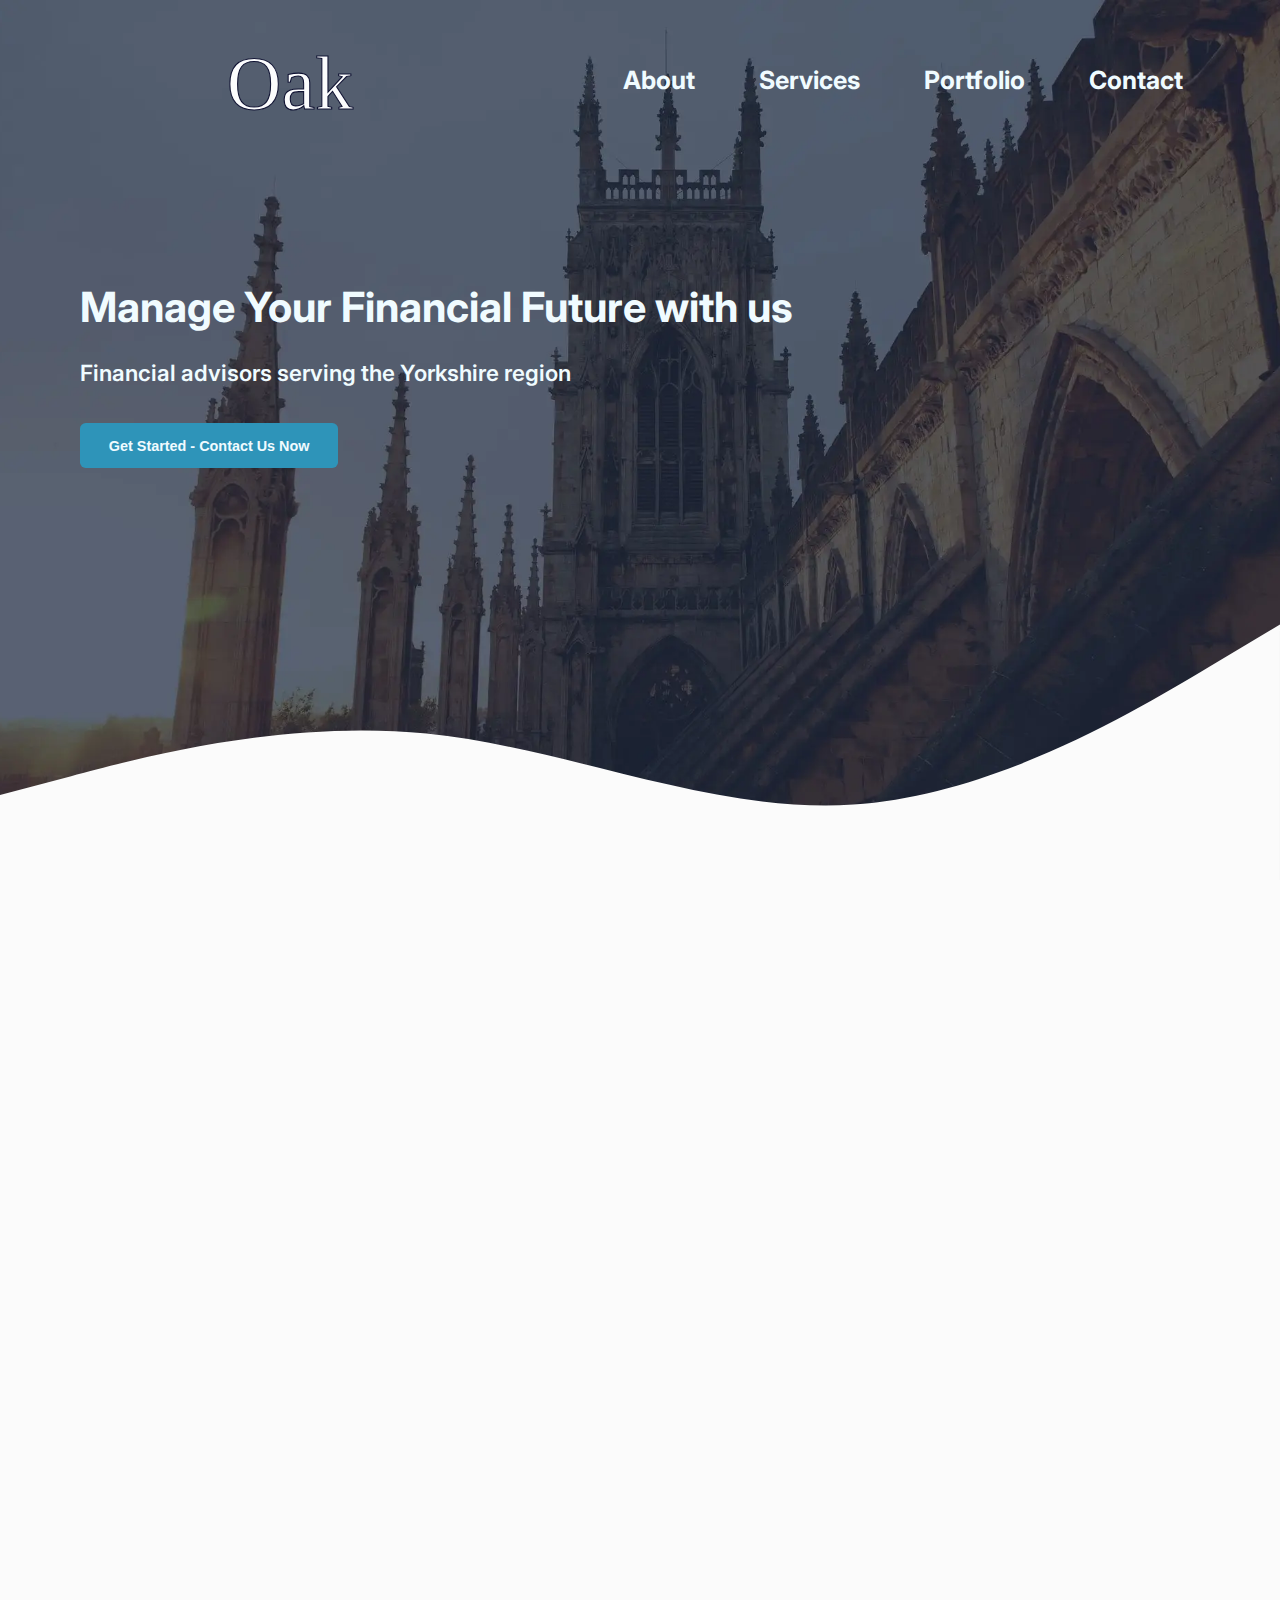
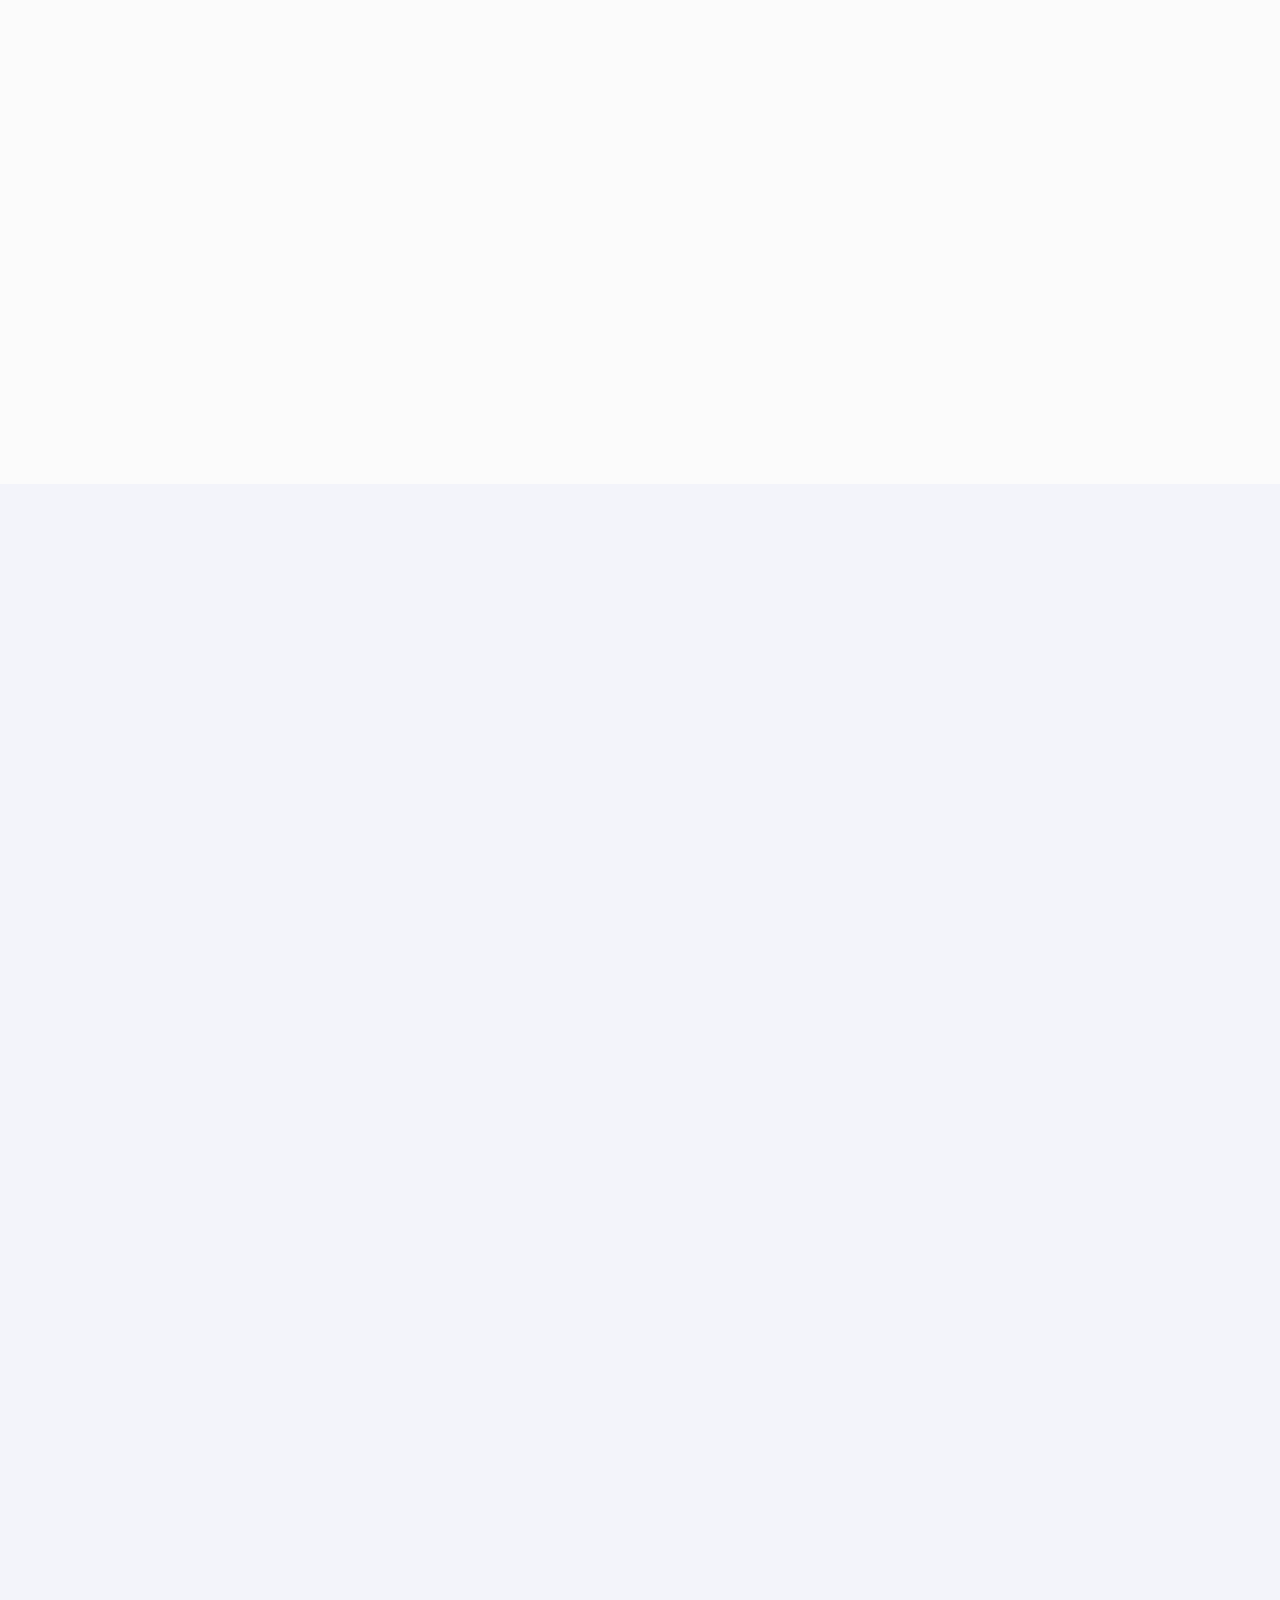
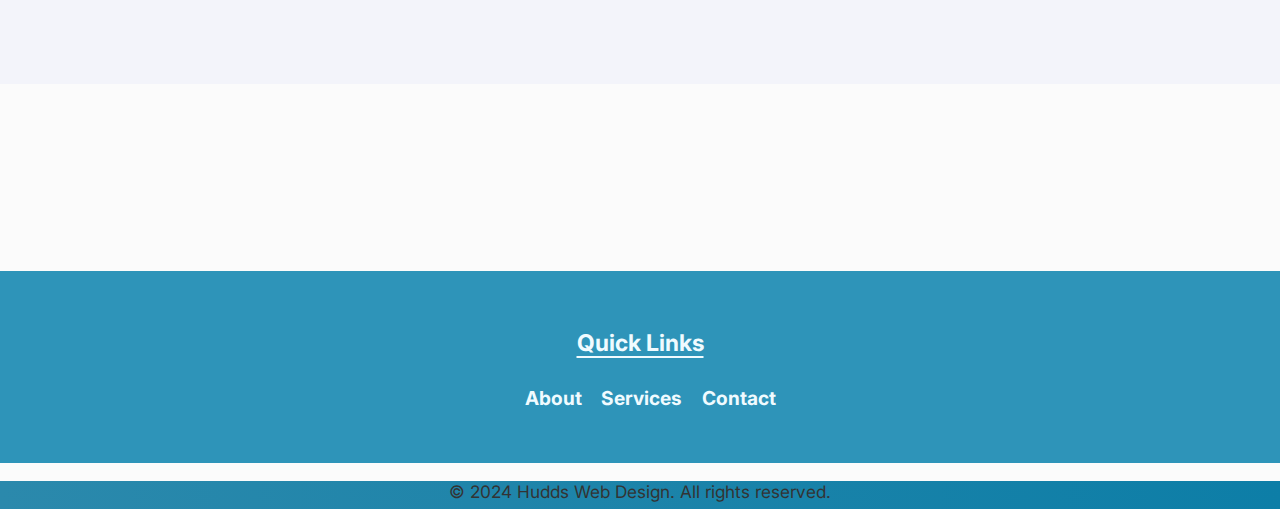
==== index.html @ 35c270c7 "```" ====
<!DOCTYPE html>
<html lang="en">

<head>
    <meta charset="UTF-8">
    <meta name="viewport" content="width=device-width, initial-scale=1.0">
    <meta name="description" content="Template website for a financial advisor">
    <meta name="keywords" content="">
    <title>Oak Financial Advisors</title>
    <link rel="preconnect" href="https://fonts.googleapis.com">
    <link rel="preconnect" href="https://fonts.gstatic.com" crossorigin>
    <link href="https://fonts.googleapis.com/css2?family=Inter:wght@100..900&display=swap" rel="stylesheet">
    <link rel="stylesheet" href="./style.css">
    <link href="https://cdn.jsdelivr.net/npm/bootstrap@5.2.2/dist/css/bootstrap.min.css" rel="stylesheet" integrity="sha384-Zenh87qX5JnK2Jl0vWa8Ck2rdkQ2Bzep5IDxbcnCeuOxjzrPF/et3URy9Bv1WTRi" crossorigin="anonymous">
    <link rel="icon" type="image/x-icon" href="/images/favicon.ico"> 
    <script src="nav.js" defer></script>
    <script src="app.js" defer></script>
</head>

<body>
    <section class="header-cont">
        <header class="primary-header">
            <div class="logo">
                <a href="index.html"><span role="img" aria-label="Oak logo text"></span></a>
            </div>

            <button class="mobile-nav-toggle" aria-controls="primary-navigation" aria-expanded="false">
                <span class="visually-hidden">Menu</span>
            </button>

            <nav>
                <ul id="primary-navigation" data-visible="false" class="primary-navigation flex">
                    <li class="active"><a href="about.html">About</a>
                    <li><a href="services.html">Services</a>
                    <li><a href="index.html#portfolio">Portfolio</a>
                    <li><a href="contact.html">Contact</a>
                </ul>
            </nav>
        </header>
        <div class="hero">
            <div class="hero-cont">
                <h1>Manage Your Financial Future with us</h1>
                <p>Financial advisors serving the Yorkshire region</p>
                <a href="contact.html"><button class="contact-button">Get Started - Contact Us Now</button></a>
            </div>
        </div>
        <svg class="header-bottom" xmlns="http://www.w3.org/2000/svg" viewBox="0 0 1440 320">
        <path fill="#fbfbfb" fill-opacity="1" d="M0,224L80,202.7C160,
        181,320,139,480,154.7C640,171,800,245,960,234.7C1120,224,1280,
        128,1360,80L1440,32L1440,320L1360,320C1280,320,1120,320,960,320C800,
        320,640,320,480,320C320,320,160,320,80,320L0,320Z"></path></svg>
    </section>

    <main>
        <section class="about">
            <div class="hidden">
                <div class="main-point">
                    <p class="upper-text">Schedule a Meeting Now</p>
                    <h2>Build a Financial Future That Serves You</h2>
                    <p>Lorem ipsum dolor sit amet, consectetur adipiscing elit, sed do eiusmod tempor incididunt ut labore et dolore magna aliqua. 
                        Ut enim ad minim veniam, quis nostrud exercitation ullamco laboris nisi ut aliquip ex ea commodo consequat.</p>
                </div>
                <a href="services.html"><button class="services-button">See What We Offer</button></a>
            </div>
        </section>
        <section class="points">
            <div class="hidden">
                <div class="stone-image">
                    <span role="img" aria-label="Stones stacked on top of each other"></span>
                </div>
            </div>
            <div class="point-cont">
                <div class="point hidden">
                    <div class="point-img" id="bank-image">
                        <span role="img" aria-label="Bank Icon"></span>
                    </div>
                    <h3>Experts in Law</h3>
                    <p>Duis aute irure dolor in reprehenderit in voluptate velit esse cillum dolore eu fugiat nulla pariatur.</p>
                </div>
                <div class="point hidden">
                    <div class="point-img" id="coin-image">
                        <span role="img" aria-label="Coin Icon"></span>
                    </div>
                    <h3>No Upfront Payment</h3>
                    <p>Excepteur sint occaecat cupidatat non proident, sunt in culpa qui officia deserunt mollit anim id est laborum.</p>
                </div>
                <div class="point hidden">
                    <div class="point-img" id="shake-image">
                        <span role="img" aria-label="Hand Shake Icon"></span>
                    </div>
                    <h3>The Best Advisors</h3>
                    <p>Ut enim ad minim veniam, quis nostrud exercitation ullamco laboris nisi ut aliquip ex ea commodo consequat.</p>
                </div>
            </div>
        </section>

        <section class="reviews">
            <div class="main-point hidden">
                <p class="upper-text">What Our Clients Say</p>
                <h2>Personal Testimonials</h2>
            </div>
            <div class="review-cont hidden">
                <div class="review hidden">
                    <div class="speech-mark">
                        <h3>“</h3>
                    </div>
                    <p>Lorem ipsum dolor sit amet, consectetur adipiscing elit, sed do eiusmod tempor incididunt ut labore et dolore magna aliqua. 
                        Ut enim ad minim veniam, quis nostrud exercitation ullamco laboris nisi ut aliquip ex ea commodo consequat.</p>
                    <h3>John Smith</h3>  
                    <div class="review-box">
                        <p class="upper-text">Making a Career Change</p>
                    </div>
                </div>
                <div class="review hidden">
                    <div class="speech-mark">
                        <h3>“</h3>
                    </div>
                    <p>Lorem ipsum dolor sit amet, consectetur adipiscing elit, sed do eiusmod tempor incididunt ut labore et dolore magna aliqua. 
                        Ut enim ad minim veniam, quis nostrud exercitation ullamco laboris nisi ut aliquip ex ea commodo consequat.</p>
                    <h3>Amanda Knox</h3>  
                    <div class="review-box">
                        <p class="upper-text">Planning for Retirement</p>
                    </div>
                </div>
                <div class="review hidden">
                    <div class="speech-mark">
                        <h3>“</h3>
                    </div>
                    <p>Lorem ipsum dolor sit amet, consectetur adipiscing elit, sed do eiusmod tempor incididunt ut labore et dolore magna aliqua. 
                        Ut enim ad minim veniam, quis nostrud exercitation ullamco laboris nisi ut aliquip ex ea commodo consequat.</p>
                    <h3>Oliver West</h3>  
                    <div class="review-box">
                        <p class="upper-text">Buying a Holiday Home</p>
                    </div>
                </div>
            </div>
        </section>

        <div class="reviews">
            <div class="point-cont">
                <div class="point hidden">
                    
                </div>
                <div class="point hidden">
                    <div class="point-img" id="coin-image">
                        <span role="img" aria-label="Coin Icon"></span>
                    </div>
                    <h3>No Upfront Payment</h3>
                    <p>Excepteur sint occaecat cupidatat non proident, sunt in culpa qui officia deserunt mollit anim id est laborum.</p>
                </div>
                <div class="point hidden">
                    <div class="point-img" id="shake-image">
                        <span role="img" aria-label="Hand Shake Icon"></span>
                    </div>
                    <h3>The Best Advisors</h3>
                    <p>Ut enim ad minim veniam, quis nostrud exercitation ullamco laboris nisi ut aliquip ex ea commodo consequat.</p>
                </div>
            </div>
        </div>


        <div class="contact-info">
            <section class="hidden">
                <div class="main-point">
                    <h2>CONTACT</h2>
                </div>
            </section>
            <div class="contact-info-cont hidden">
                <ul>
                    <li id="phone-icon">07704 502 982</li>
                    <li>Call us</li>
                    <li id="envelope-icon">info@huddswebdesign.co.uk</li>
                    <li>Email us</li>
                </ul>
                <a href="contact.html"><button class="contact-button-other">Contact Us</button></a>
            </div>
        </div>

    </main>

    <footer>
        <div class="first-footer">
            <div class="quick-links">
                <h2>Quick Links</h2>
                <ul class="link-cont">
                    <li><a href="about.html">About</a></li>
                    <li><a href="services.html">Services</a></li>
                    <li><a href="contact.html">Contact</a></li>
                </ul>
            </div>
        </div>
        <div class="second-footer"> 
            <p>© 2024 Hudds Web Design. All rights reserved.</p>
        </div>
        
    </footer>

</body>

</html>
---- style.css ----
/* Theme Name: Oak */

body {
    font-family: 'Inter', sans-serif;
    background-color: #fbfbfb;
    color: #333;
    overflow-x: hidden;
    min-height: 100vh;
    padding: 0;
    margin: 0;
    max-width: 100vw;
}

html {
    min-height: 100dvh;
}

li a {
    text-decoration: none;
    color: #000001;
}

.primary-navigation a,
.first-footer ul li a {
    text-decoration: none;
    color: #f0fbff;
    font-weight: bold;
}

p {
    font-size: 1.2em;
    opacity: 0.9;
    color: #333;
}

.flex {
    display: flex;
    gap: var(--gap, 1rem);
}

.primary-navigation li a:hover,
.first-footer ul li a:hover {
    color: #5fc9f3;
}

.grid {
    display: grid;
    gap: var(--gap, 1rem);
}

/* Header */

.primary-header {
    height: 160px;
    width: 100%;
    padding: 0;
    margin: 0 auto;
    font-size: 1.2em;
    display: flex;
    align-items: center;
    justify-content: space-around;
    --gap: 3rem;
}

.header-cont h1 {
    font-size: 3em;
    font-weight: 700;
    color: #f0fbff;
    margin-top: 1em;
    text-align: center;
}

.header-cont {
    background-image: url(./images/york-minster-cover.webp);
    background-size: cover;
    background-repeat: no-repeat;
    background-position: center;
    position: relative;
    height: 45em;
}

.header-bottom {
    position: absolute;
    bottom: 0;
    left: 0;
    width: 100%;
    
}

.logo {
    background-image: url(./images/oak-logo.svg);
    background-size: contain;
    background-repeat: no-repeat;
    background-position: center;
    height: 8em;
    width: 8em;
    min-width: 8em;
    margin-left: 10%;
}

.primary-navigation {
    padding: 0;
    margin: 0;
    font-size: 1.2em;
    list-style: none;
}

.mobile-nav-toggle {
    display: none;
}

/* Body */

/* Hero */

.upper-text {
    font-size: 1em;
    font-weight: 600;
    text-align: left;
    color: #6e44c4;
    opacity: 1;
} 

.hidden {
    opacity: 0;
    transform: translateX(-100%);
}

.show {
    opacity: 1;
    transform: translateX(0);
}

.hero {
    padding: 5em 1em;
    display: flex;
    align-items: left;
    flex-direction: column;
    text-align: left;
}

.hero h1 {
    font-size: 2em;
    font-weight: 700;
    color: #f0fbff;
    margin-top: 1em;
    text-align: left;
}

.hero p {
    font-size: 1.2em;
    color: #f0fbff;
    opacity: 1;
    font-weight: 600;
    margin-top: 1em;
}

.contact-button,
.services-button {
    background-color: #2E94B9;
    color: #f0fbff;
    padding: 1em 2em;
    border: none;
    border-radius: 0.4em;
    font-size: 0.9em;
    font-weight: 700;
    margin-top: 1em;
    cursor: pointer;
}

/* About */

.about,
.points,
.reviews {
    padding: 4em 1.4em;
    display: flex;
    flex-direction: column;
    background-color: #fbfbfb;
}

.about h2 {
    font-size: 1.8em;
    font-weight: 700;
}

.about p,
.points p {
    font-size: 1.1em;
    margin-top: 1em;
}

.services-button {
    background-color: #20252c;
    color: #fbfbfb;
}

/* Points */

.stone-image {
    background: url(./images/stones.webp) no-repeat center;
    background-size: cover;
    height: 20em;
    width: 100%;
    padding: 2em;
    display: block;
    margin-left: auto;
    margin-right: auto;
    border-radius: 0.2em;
}

.points h3 {
    font-size: 1.6em;
    font-weight: bold;
    margin-top: 0.4em;
    opacity: 1;
    color: #333;
}

.point {
    display: block;
    margin: 0;
    padding: 1em;
    width: 100%;
    height: 100%;
}

.point:nth-child(1),
.review:nth-child(1) {
    transition-delay: 200ms;
}

.point:nth-child(2),
.review:nth-child(2) {
    transition-delay: 400ms;
}

.point:nth-child(3),
.review:nth-child(3) {
    transition-delay: 600ms;
}

.point-img {
    height: 4em;
    width: 4em;
    padding: 2em;
    display: block;
    margin-top: 1em;
}

#bank-image {
    background: url(./images/bank-line.svg) no-repeat center;
    background-size: contain;
}

#coin-image {
    background: url(./images/coins-line.svg) no-repeat center;
    background-size: contain;
}

#shake-image {
    background: url(./images/shake-hands-line.svg) no-repeat center;
    background-size: contain;
}

/* Reviews */

.reviews {
    background-color: #f3f4fa;
}

.review-cont {
    display: flex;
    flex-direction: column;
    gap: 4em;
    width: 100%;
    padding: 3em 0;
}

.review {
    width: 100%;
    height: 22em;
    background-color: #fbfbfb;
    border-radius: 0.4em;
    display: flex;
    flex-direction: column;
    justify-content: center;
    padding: 2em;
}

.review-box {
    border-top: #6e44c4 0.16em solid;
    padding-top: 0.5em;
    margin-top: 0.5em;
}

.review p {
    font-size: 1em;
    opacity: 1;
}

.speech-mark {
    width: 3em;
    height: 3em;
    background-color: #6e44c4;
    position: absolute;
    top: -1.5em;  
    left: 50%;
    transform: translateX(-50%);
    border-radius: 50%;
    display: flex;
    align-items: center;
    justify-content: center;
}

.speech-mark h3 {
    font-size: 4em;
    color: #fbfbfb;
    margin-top: 0.5em;
}

/* Footer */

.first-footer {
    background-color: #2E94B9;
    height: 10em;
    width: 100%;
    padding: 0;
    margin: 0 auto;
    font-size: 1.2em;
    display: flex;
    align-items: center;
    justify-content: space-around;
    --gap: 3rem;
}

.first-footer h2 {
    font-size: 1.2em;
    font-weight: 700;
    color: #f0fbff;
    margin-top: 1em;
    text-align: center;
    text-decoration: solid underline #f0fbff;
    text-underline-offset: 0.2em;
}

.first-footer ul {
    list-style: none;
    display: flex;
    flex-direction: column;
    align-items: center;
}

.first-footer ul li {
    margin-right: 1em;
}

.first-footer ul li a {
    font-weight: 700;
    text-shadow: #000001;
}

.second-footer {
    background: 
        linear-gradient(
            270deg,
            #0d7ea7,
            #2b89ac
        ) ;
    height: 4em;
    width: 100%;
    padding: 0;
    margin: 0 auto;
    font-size: 0.9em;
    text-align: center;
    color: #f0fbff;
}

.second-footer p {
    opacity: 1;
}

/* Contact Form */

.contact-form {
    padding: 2em 2em;
    display: flex;
    align-items: center;
    justify-content: center;
}

.contact-form form {
    width: 100%;
    border-top: #2E94B9 2px dashed;
    text-align: center;
}

.input-box .input-field {
    width: 100%;
}

form .input-box {
    margin: 1em 0;
    display: grid;
    grid-template-columns: 1fr;
    gap: 1em;
}

.field .item {
    width: 100%;
    border: #2E94B9 0.1em solid;
    padding: 0.5em;
    font-size: 1.2em;
    border-radius: 0.1em;
    margin: 0;
}

form .textarea-field .item {
    resize: none;
}

@media (prefers-reduced-motion: no-preference) {
    .hidden {
        transition: all 1s;
    }
}

@media (max-width: 768px) {
    .primary-navigation {
        position: absolute;
        inset: 22% 0 0 0;
        background: #20252c;
        display: flex;
        justify-content: space-evenly;
        flex-direction: column;
        padding: min(30vh, 8rem) 0;
        height: 78%;
        z-index: 999;
        transform: translateX(100%);
        transition: 600ms ease-in-out;
    }

    .primary-navigation[data-visible="true"] {
        transform: translateX(0%);
    }

    .primary-navigation li {
        border-bottom: #333 2px solid;
        padding-bottom: 2em;
        padding-left: 1em;
    }

    .primary-navigation li a{
        color: #fbfbfb;
        opacity: 0.9;
        font-size: 0.9em;
        font-weight: 600;
    }

    .primary-navigation[data-visible="false"] li a{
        visibility: hidden;
    }

    .mobile-nav-toggle {
        display: block;
        position: absolute;
        z-index: 9999;
        width: 2.8rem;
        aspect-ratio: 1;
        border: 0;
        top: 3em;
        right: 3em;
        background: url(./images/menuwhite.svg) no-repeat center;
        background-size: contain;
    }

    .mobile-nav-toggle[aria-expanded="true"] {
        background: url(./images/xwhite.svg) no-repeat center;
        background-size: contain;
        position: absolute;
    }

    .logo {
        margin-right: 70%;
        margin-left: 20%;
        width: 8em;
        height: 8em;
        z-index: 1000;
    }
}

@media (max-width: 360px) {
    .logo {
        border: red 1px solid;
    }
}

@media (min-width: 420px) {
    .second-footer {
        height: 2em;
    }

    .hero {
        padding: 5em 3em;
    }

    .hero h1 {
        font-size: 2.4em;
    }
}

@media (min-width: 768px) {
    .primary-navigation {
        padding-block: 2rem ;
        padding-inline: clamp(2rem, 10vw, 10rem);
        --gap: 3rem;
    }

    .first-footer ul {
        flex-direction: row;
        margin-top: 1.5em;
    }

    .point-cont {
        display: grid;
        grid-template-columns: repeat(3, 1fr);
        gap: 1em;
    }

    .contact-form {
        padding: 2em 10em;
        display: flex;
        align-items: center;
        justify-content: center;
    }

    .contact-form form {
        width: 40em;
    }

    .input-box .input-field {
        width: 48.5%;
    }

    form .input-box {
        display: flex;
        justify-content: space-between;
    }

    .hero {
        padding: 5em;
    }

    .hero h1 {
        font-size: 2.6em;
    }

    .hero p {
        font-size: 1.4em;
    }
    
    .review-cont {
        display: grid;
        grid-template-columns: repeat(auto-fit, minmax(20em, 1fr));
        justify-content: center;
        gap: 2em;
        width: 100%;
        padding: 3em 0;
    }

}

@media (min-width: 992px) {
    .hero {
        max-width: 75em;
        margin-right: auto;
        margin-left: auto;
    }

    .logo {
        margin-left: 5%;
        width: 8em;
        height: 8em;
    }

    .header-cont {
        height: 55em;
    }
    
}

@media (min-width: 1200px) {
    .primary-header {
        justify-content: space-evenly;
        padding: 0 10%;
    }

    .primary-navigation {
        font-size: 1.3em;
        --gap: 4rem;
    }

    .logo {
        width: 9em;
        height: 9em;
        margin: auto 0;
    }
}
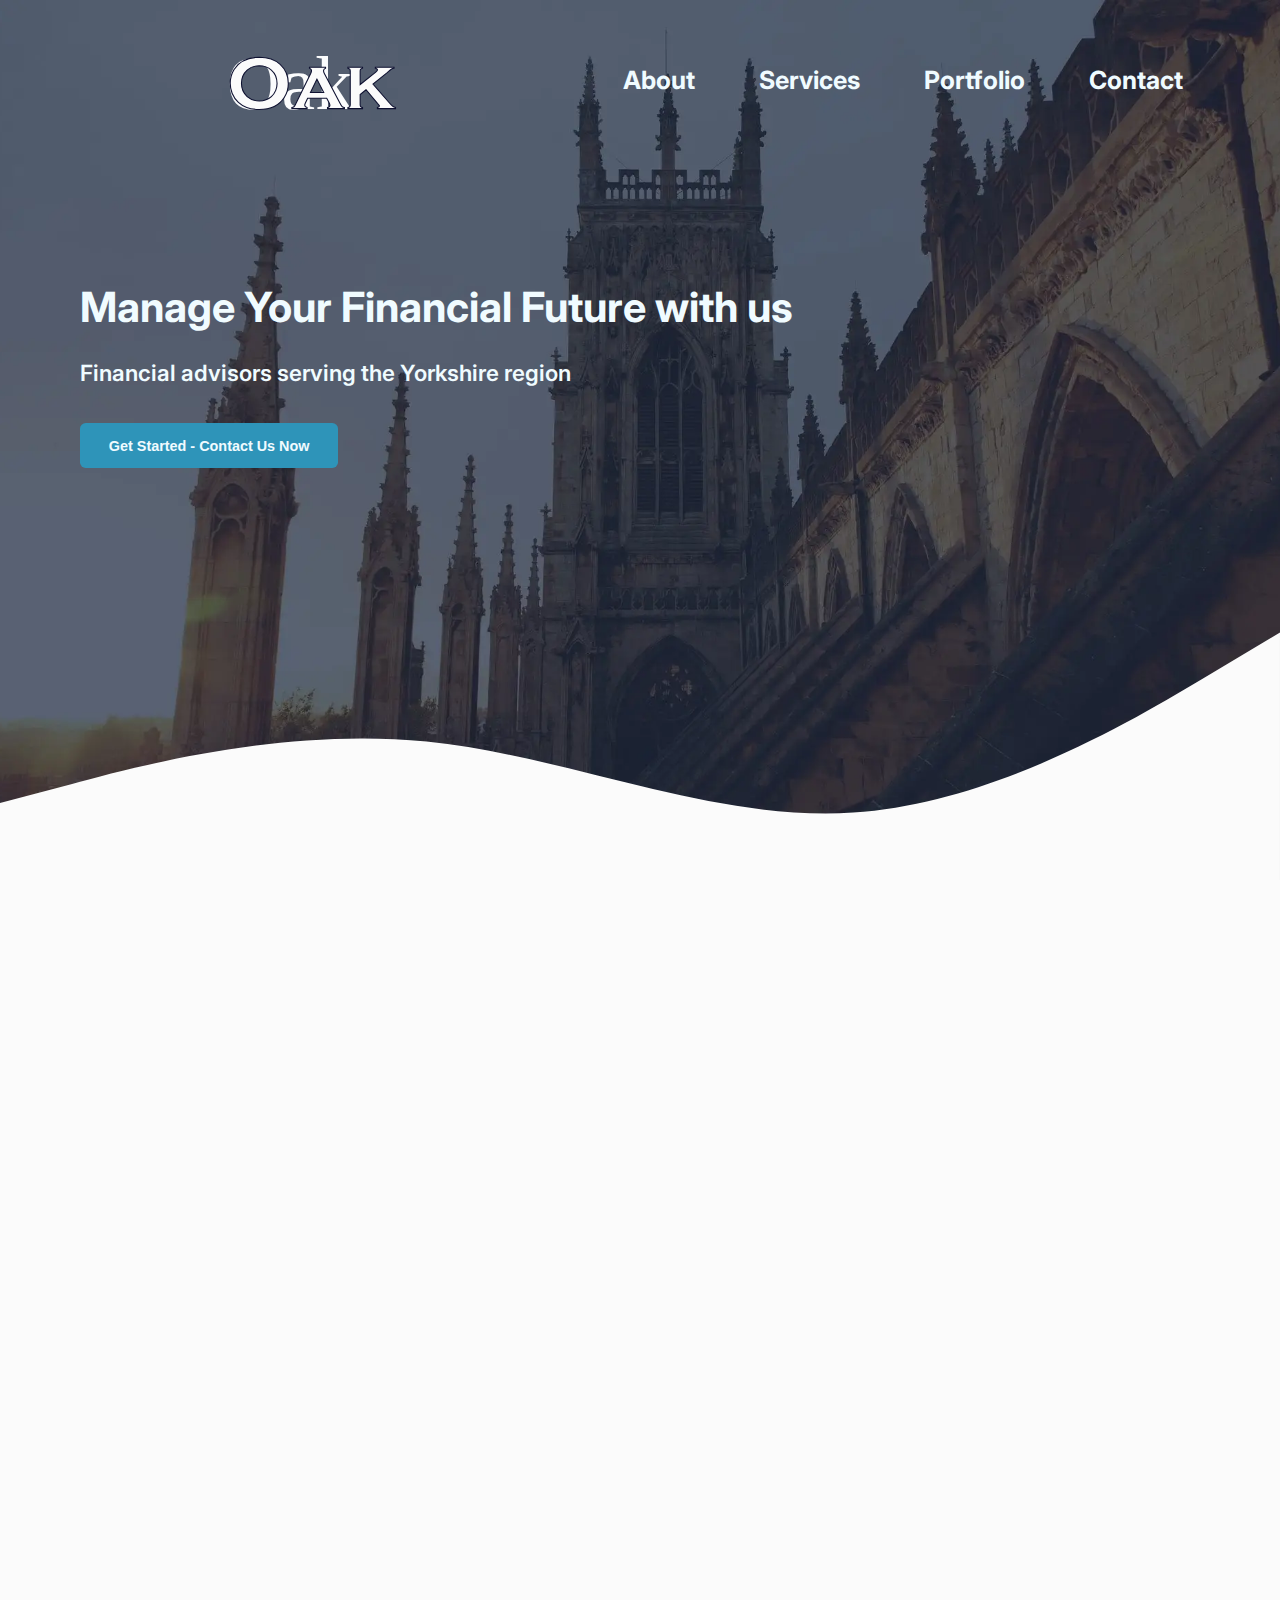
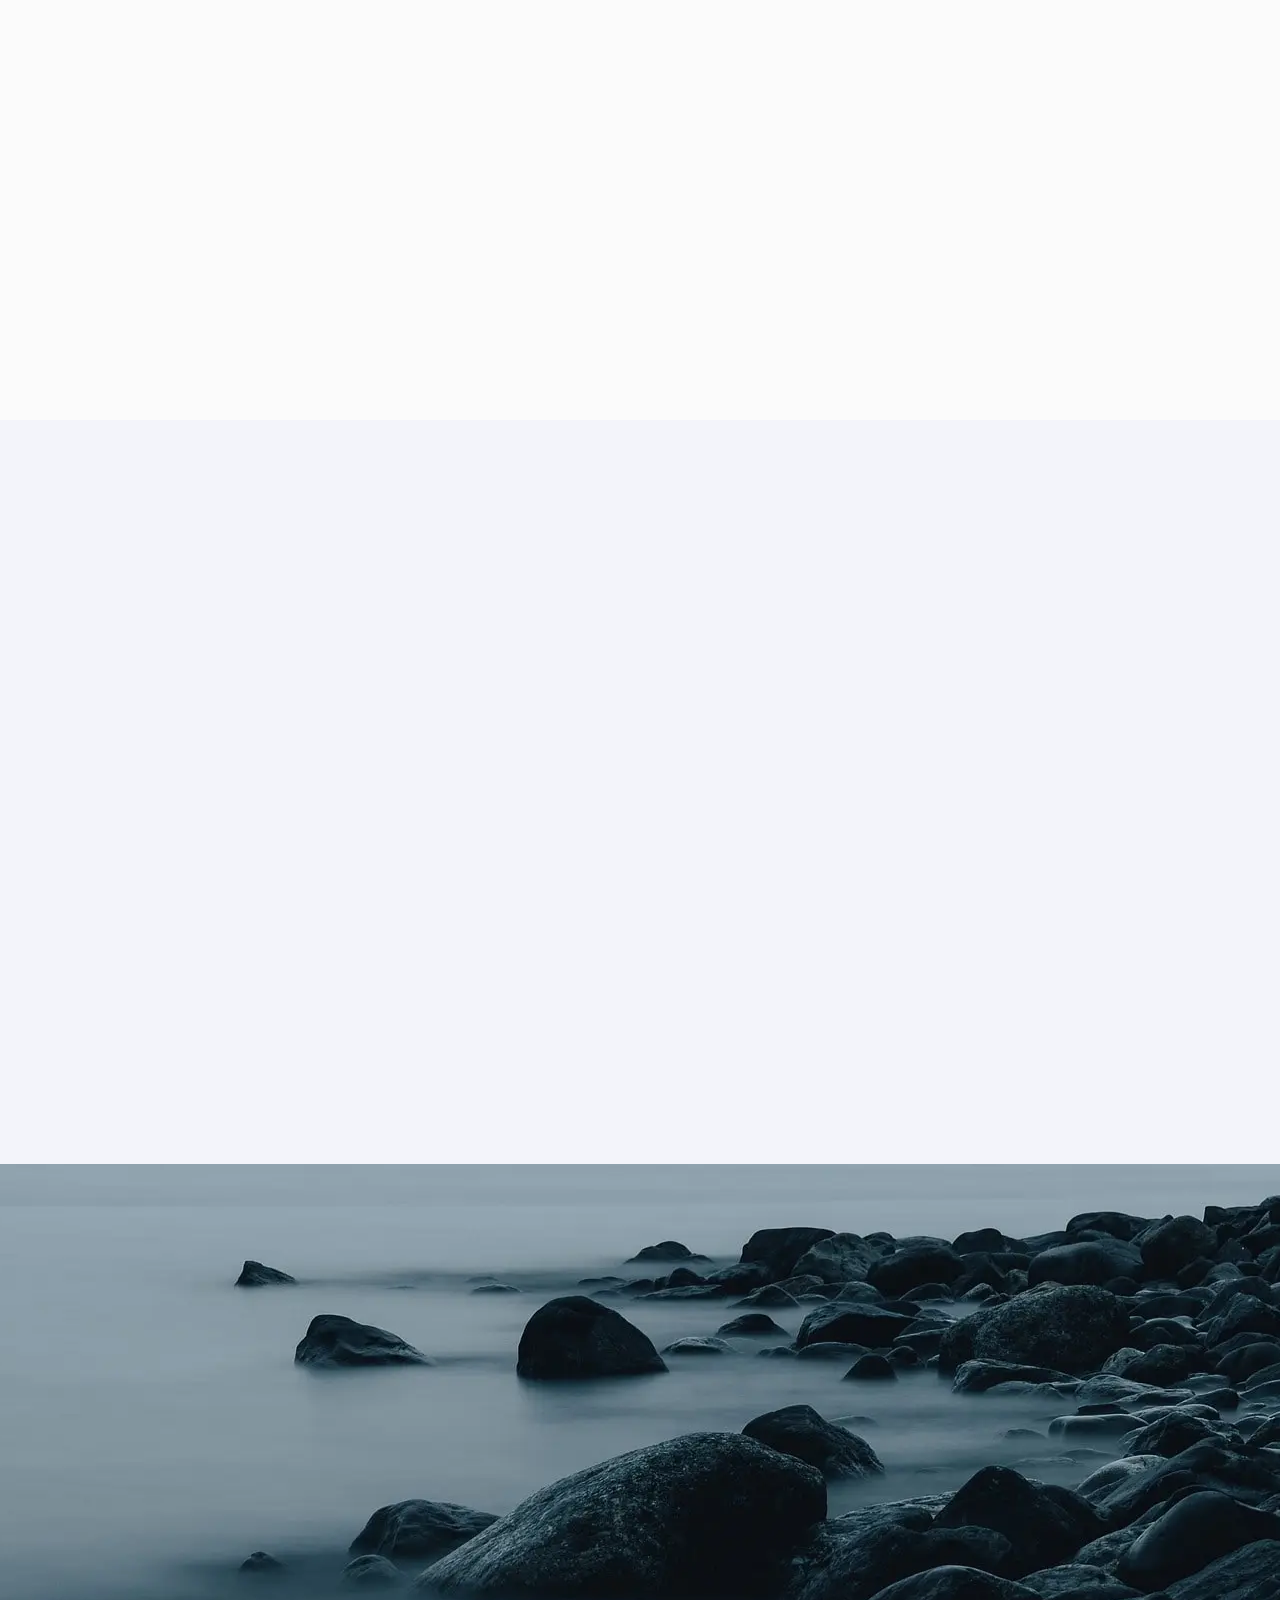
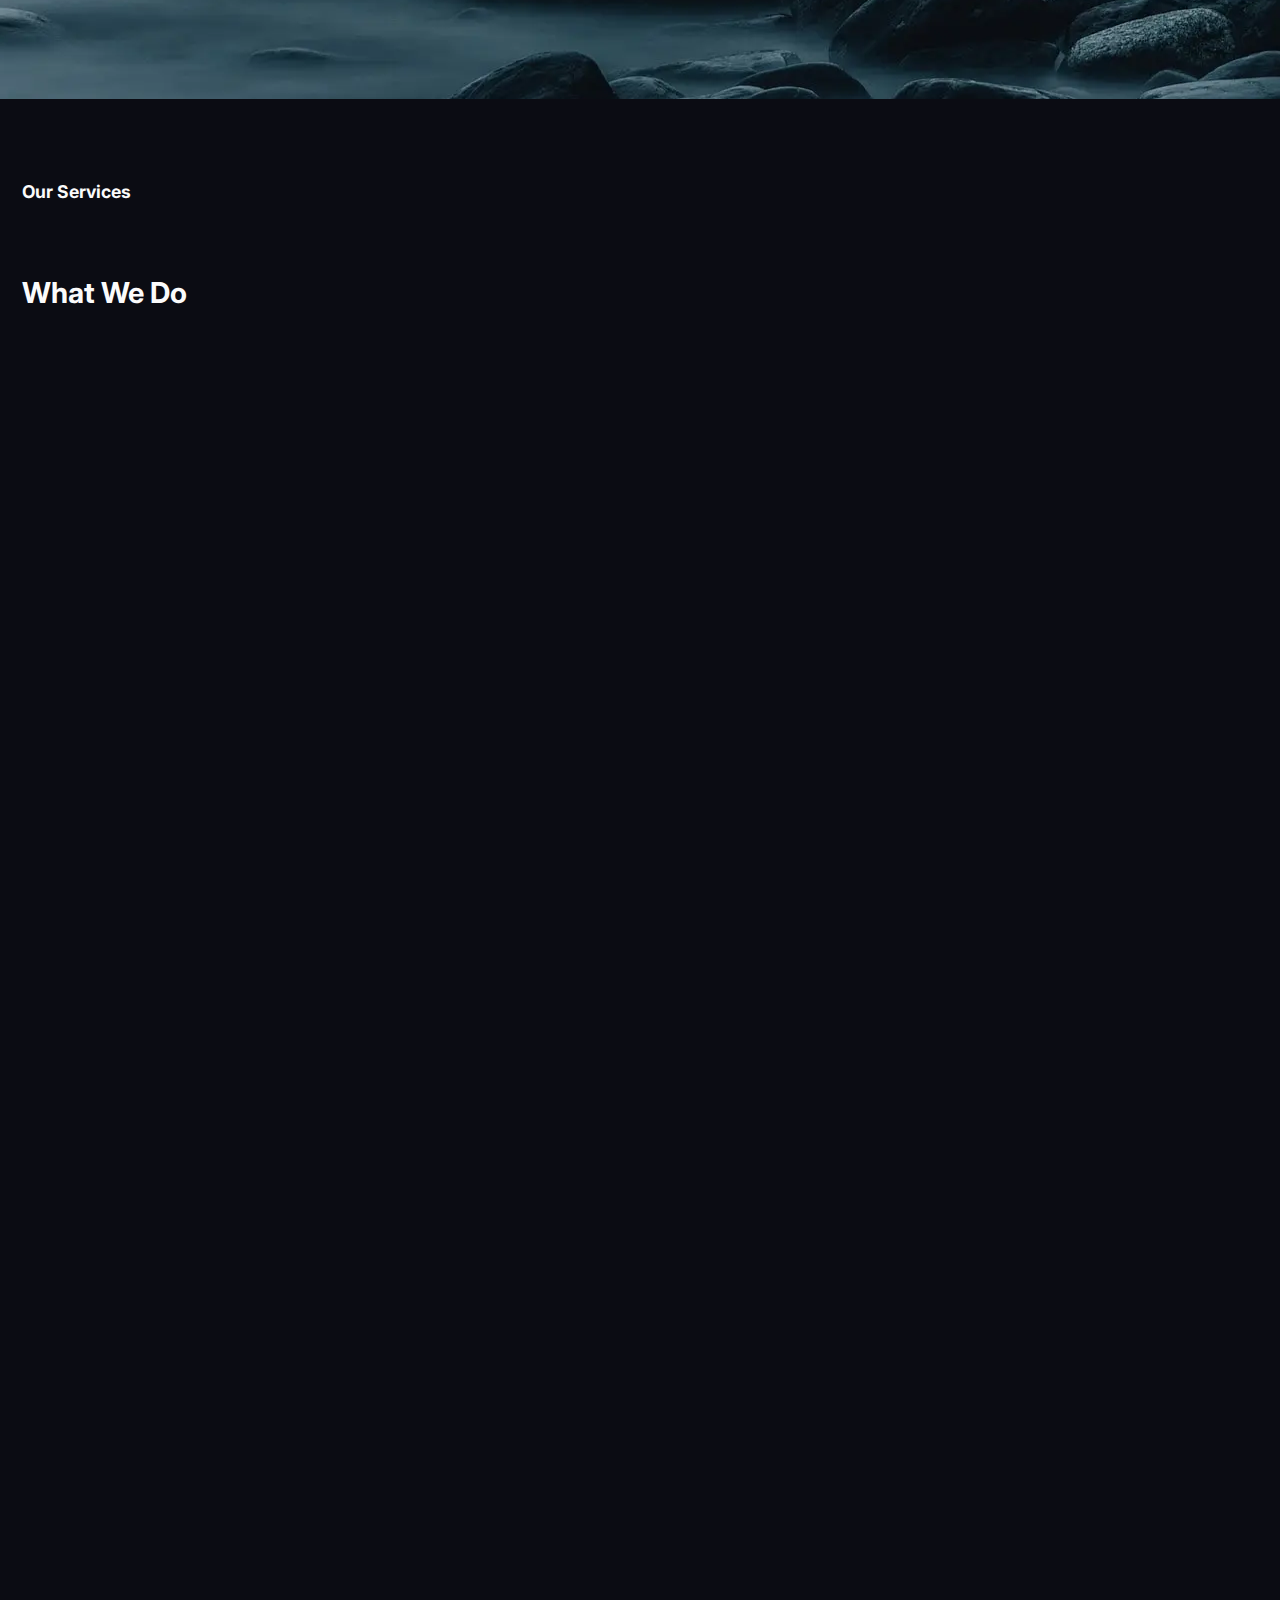
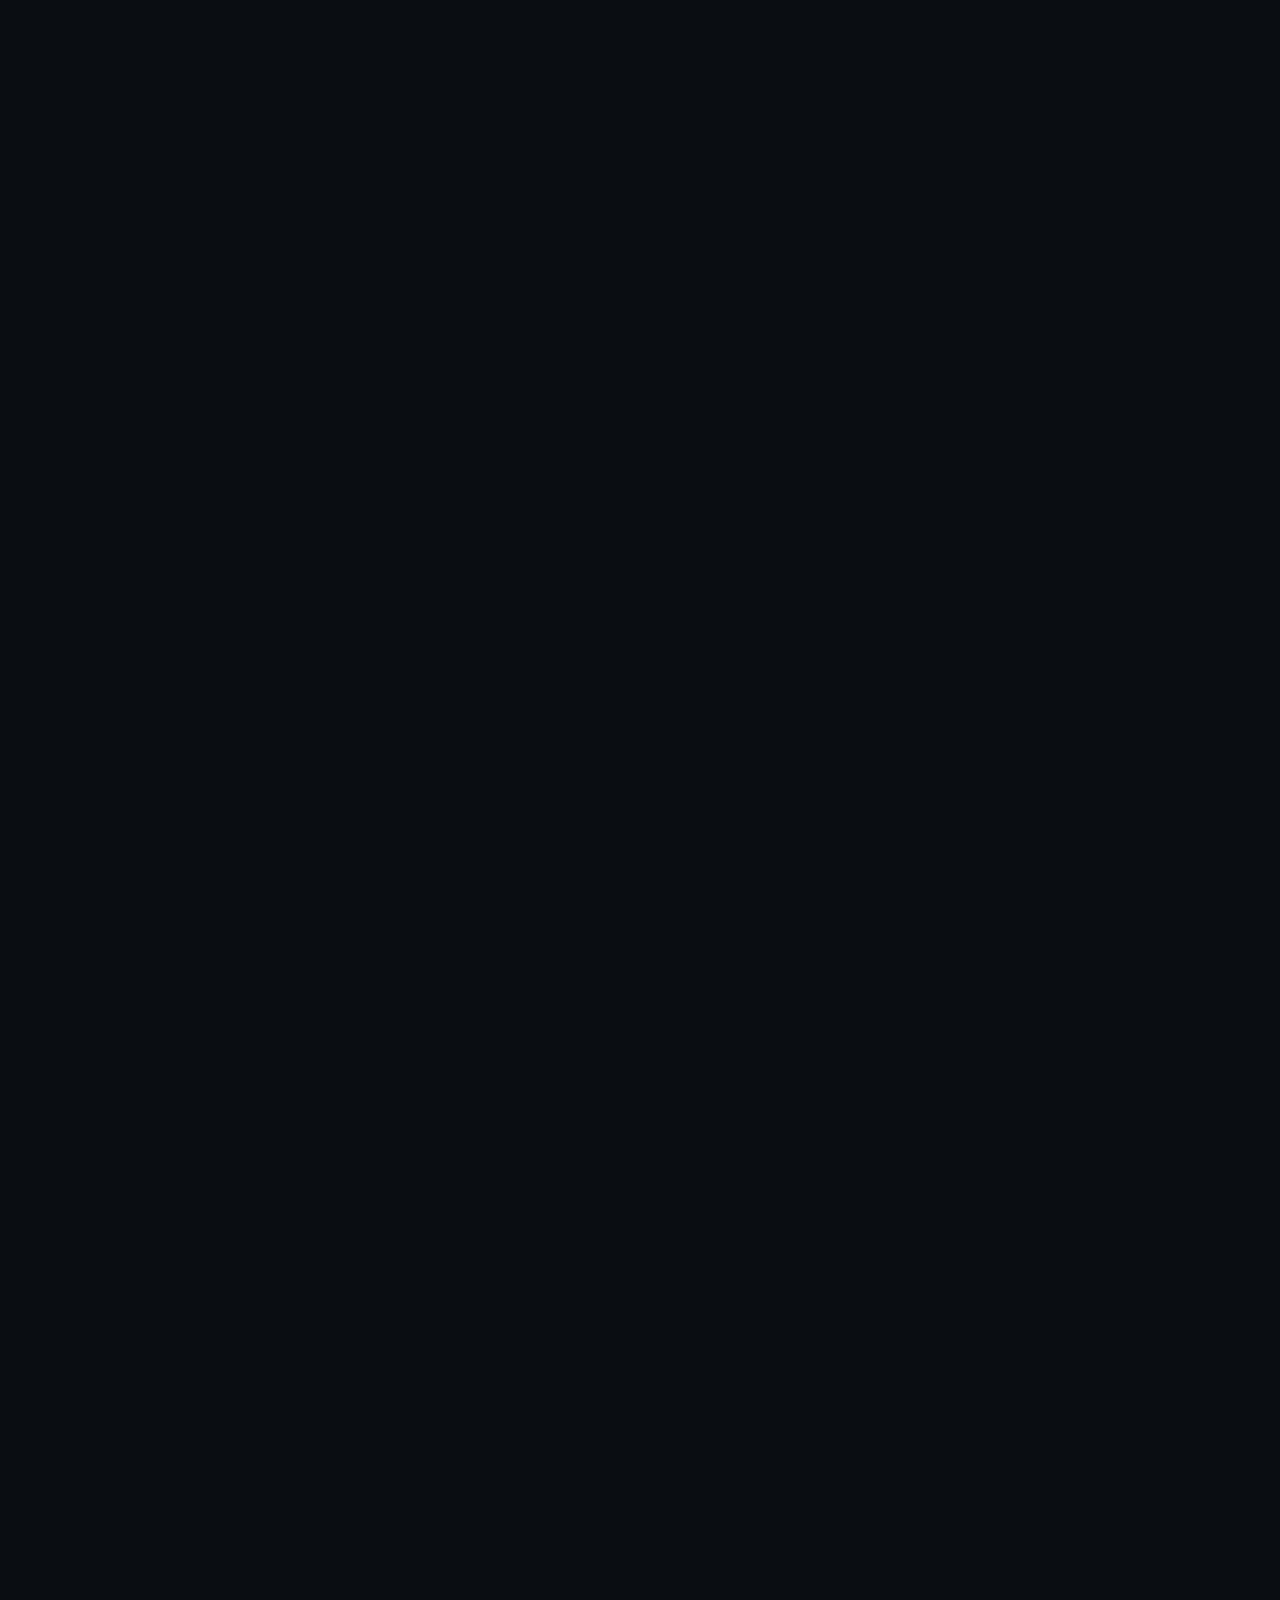
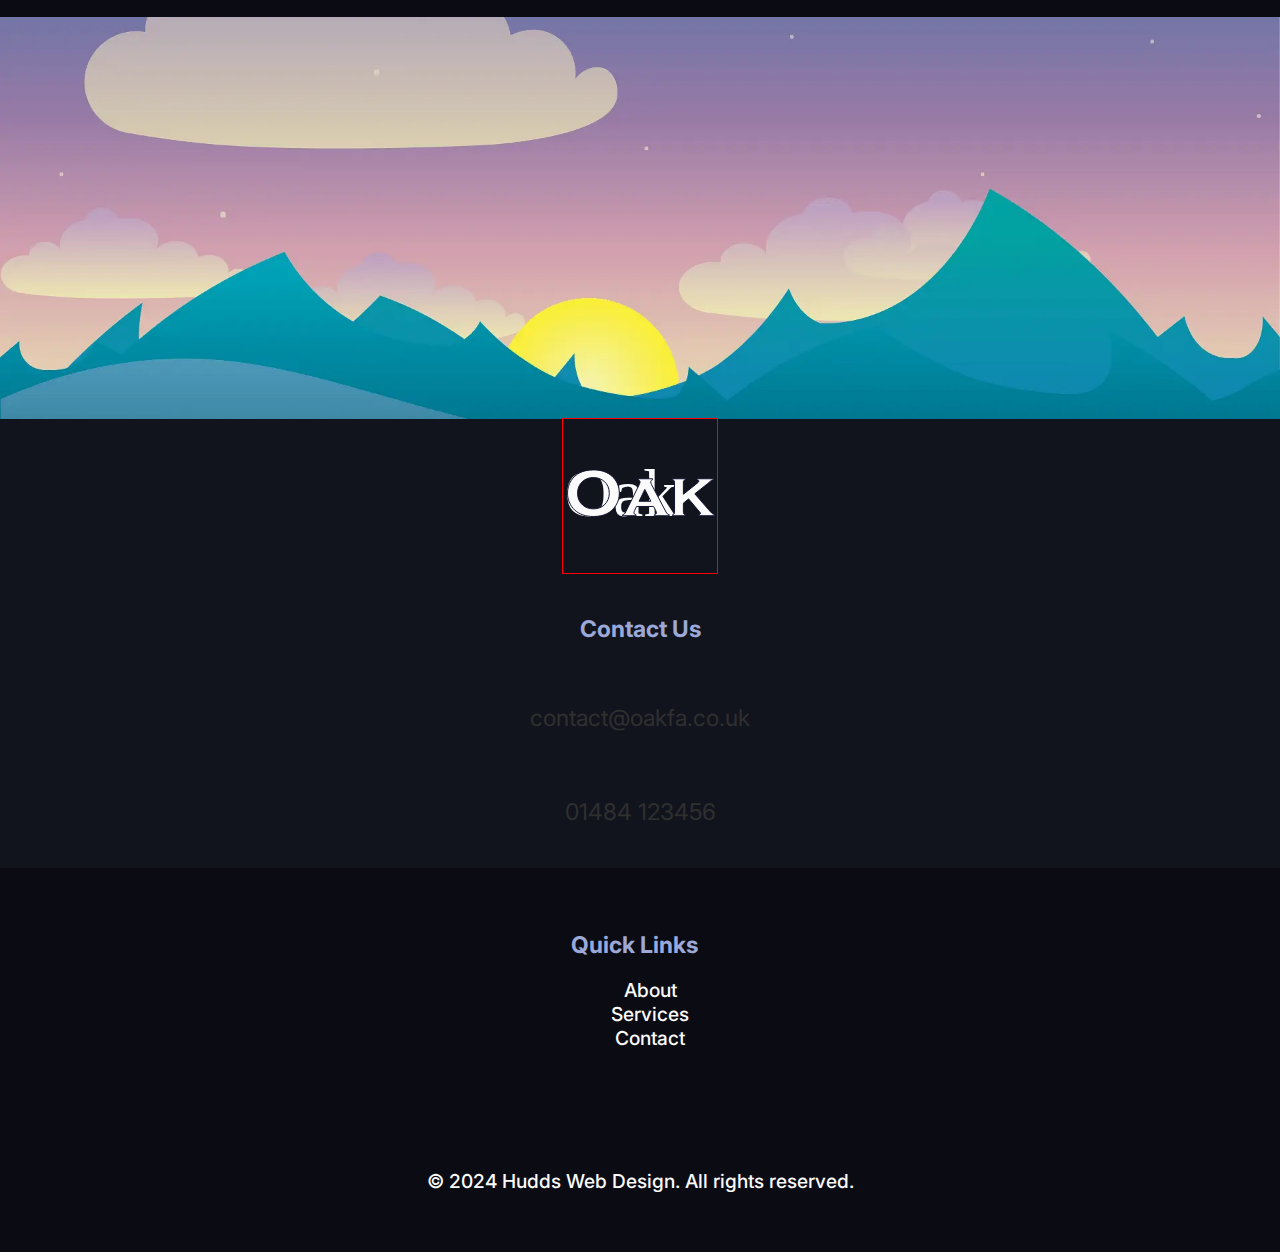
==== commit 150722b6: "```" ====
--- a/index.html
+++ b/index.html
@@ -136,50 +136,104 @@
             </div>
         </section>
 
-        <div class="reviews">
-            <div class="point-cont">
-                <div class="point hidden">
-                    
-                </div>
-                <div class="point hidden">
-                    <div class="point-img" id="coin-image">
-                        <span role="img" aria-label="Coin Icon"></span>
-                    </div>
-                    <h3>No Upfront Payment</h3>
-                    <p>Excepteur sint occaecat cupidatat non proident, sunt in culpa qui officia deserunt mollit anim id est laborum.</p>
-                </div>
-                <div class="point hidden">
-                    <div class="point-img" id="shake-image">
-                        <span role="img" aria-label="Hand Shake Icon"></span>
-                    </div>
-                    <h3>The Best Advisors</h3>
+        <section class="why-us">
+            <div class="hidden">
+                <div class="why-text">
+                    <p id="white-upper">Why Choose Us</p>
+                    <h2>Experienced Financial Advisors Striving to Fulfil your Goals</h2>
+                    <p>Lorem ipsum dolor sit amet, consectetur adipiscing elit, sed do eiusmod tempor incididunt ut labore et dolore magna aliqua. 
+                        <br><br>Ut enim ad minim veniam, quis nostrud exercitation ullamco laboris nisi ut aliquip ex ea commodo consequat.</p>
+                </div>
+                <a href="services.html"><button class="services-button" id="why-button">Contact Us Now</button></a>
+            </div>
+        </section>
+
+        <section class="services">
+            <div class="service-cont">
+                <p id="white-upper">Our Services</p>
+                <h2>What We Do</h2>
+                <div class="point hidden" id="point-serv">
+                    <div class="service-img" id="scale-image">
+                        <span role="img" aria-label="Scale Icon"></span>
+                    </div>
+                    <h3>Insurance Management</h3>
+                    <p>Duis aute irure dolor in reprehenderit in voluptate velit esse cillum dolore eu fugiat nulla pariatur.</p>
+                </div>
+                <div class="point hidden" id="point-serv">
+                    <div class="service-img" id="light-image">
+                        <span role="img" aria-label="Light Bulb Icon"></span>
+                    </div>
+                    <h3>Investing</h3>
+                    <p>Excepteur sint occaecat cupidatat non proident, sunt in culpa qui officia deserunt mollit anim id est laborum.</p>
+                </div>
+                <div class="point hidden" id="point-serv">
+                    <div class="service-img" id="trophy-image">
+                        <span role="img" aria-label="Trophy Icon"></span>
+                    </div>
+                    <h3>Retirement</h3>
                     <p>Ut enim ad minim veniam, quis nostrud exercitation ullamco laboris nisi ut aliquip ex ea commodo consequat.</p>
                 </div>
-            </div>
-        </div>
-
-
-        <div class="contact-info">
-            <section class="hidden">
-                <div class="main-point">
-                    <h2>CONTACT</h2>
-                </div>
-            </section>
-            <div class="contact-info-cont hidden">
-                <ul>
-                    <li id="phone-icon">07704 502 982</li>
-                    <li>Call us</li>
-                    <li id="envelope-icon">info@huddswebdesign.co.uk</li>
-                    <li>Email us</li>
-                </ul>
-                <a href="contact.html"><button class="contact-button-other">Contact Us</button></a>
-            </div>
-        </div>
-
+                <div class="point hidden" id="point-serv">
+                    <div class="service-img" id="chart-image">
+                        <span role="img" aria-label="Pie Chart Icon"></span>
+                    </div>
+                    <h3>Financial Planning</h3>
+                    <p>Duis aute irure dolor in reprehenderit in voluptate velit esse cillum dolore eu fugiat nulla pariatur.</p>
+                </div>
+                <div class="point hidden" id="point-serv">
+                    <div class="service-img" id="trophy-image">
+                        <span role="img" aria-label="Trophy Icon"></span>
+                    </div>
+                    <h3>Lifestyle Management</h3>
+                    <p>Excepteur sint occaecat cupidatat non proident, sunt in culpa qui officia deserunt mollit anim id est laborum.</p>
+                </div>
+                <div class="point hidden" id="point-serv">
+                    <div class="service-img" id="chart-image">
+                        <span role="img" aria-label="Pie Chart Icon"></span>
+                    </div>
+                    <h3>Tax Services</h3>
+                    <p>Ut enim ad minim veniam, quis nostrud exercitation ullamco laboris nisi ut aliquip ex ea commodo consequat.</p>
+                </div>
+                <div class="point hidden" id="point-serv">
+                    <div class="service-img" id="scale-image">
+                        <span role="img" aria-label="Scale Icon"></span>
+                    </div>
+                    <h3>Trust Management</h3>
+                    <p>Duis aute irure dolor in reprehenderit in voluptate velit esse cillum dolore eu fugiat nulla pariatur.</p>
+                </div>
+                <div class="point hidden" id="point-serv">
+                    <div class="service-img" id="light-image">
+                        <span role="img" aria-label="Light Bulb Icon"></span>
+                    </div>
+                    <h3>Education Planning</h3>
+                    <p>Excepteur sint occaecat cupidatat non proident, sunt in culpa qui officia deserunt mollit anim id est laborum.</p>
+                </div>
+            </div>
+        </section>
+
+        <section class="why-us" id="final-contact">
+            <div class="hidden">
+                <div class="why-text" id="final-why">
+                    <h2>Let Us Take Care of You</h2>
+                    <p>Lorem ipsum dolor sit amet, consectetur adipiscing elit, sed do eiusmod tempor incididunt ut labore et dolore magna aliqua.</p>
+                </div>
+                <a href="contact.html"><button class="services-button">Contact Us Now</button></a>
+            </div>
+        </section>
     </main>
 
     <footer>
         <div class="first-footer">
+            <div class="footer-logo">
+                <a href="index.html"><span role="img" aria-label="Oak logo text"></span></a>
+            </div>
+            <div class="footer-contact">
+                <h2>Contact Us</h2>
+                <p>contact@oakfa.co.uk</p>
+                <p>01484 123456</p>
+            </div>
+        </div>
+        <div class="second-footer"> 
             <div class="quick-links">
                 <h2>Quick Links</h2>
                 <ul class="link-cont">
@@ -188,8 +242,6 @@
                     <li><a href="contact.html">Contact</a></li>
                 </ul>
             </div>
-        </div>
-        <div class="second-footer"> 
             <p>© 2024 Hudds Web Design. All rights reserved.</p>
         </div>
         
--- a/style.css
+++ b/style.css
@@ -9,10 +9,12 @@
     padding: 0;
     margin: 0;
     max-width: 100vw;
+    overflow-x: hidden;
 }
 
 html {
     min-height: 100dvh;
+    overflow-x: hidden;
 }
 
 li a {
@@ -81,10 +83,9 @@
 
 .header-bottom {
     position: absolute;
-    bottom: 0;
+    bottom: -0.5em;
     left: 0;
     width: 100%;
-    
 }
 
 .logo {
@@ -172,7 +173,9 @@
 
 .about,
 .points,
-.reviews {
+.reviews,
+.services,
+.people {
     padding: 4em 1.4em;
     display: flex;
     flex-direction: column;
@@ -202,7 +205,7 @@
     background-size: cover;
     height: 20em;
     width: 100%;
-    padding: 2em;
+    padding: 0 2em;
     display: block;
     margin-left: auto;
     margin-right: auto;
@@ -265,7 +268,8 @@
 
 /* Reviews */
 
-.reviews {
+.reviews,
+.services {
     background-color: #f3f4fa;
 }
 
@@ -279,7 +283,7 @@
 
 .review {
     width: 100%;
-    height: 22em;
+    min-height: 22em;
     background-color: #fbfbfb;
     border-radius: 0.4em;
     display: flex;
@@ -319,65 +323,208 @@
     margin-top: 0.5em;
 }
 
+/* Why Choose Us */
+
+.why-us {
+    padding: 4em 1.4em;
+    display: flex;
+    flex-direction: column;
+    background: url(./images/sea.webp) no-repeat center;
+}
+
+.why-text {
+    padding: 2em;
+    border-radius: 0.4em;
+    display: flex;
+    flex-direction: column;
+    gap: 1em;
+    color: #fbfbfb;
+    background-color: rgba(51, 51, 51, 0.6);
+}
+
+.why-text h2 {
+    font-size: 1.8em;
+    font-weight: 700;
+}
+
+.why-text p {
+    font-size: 1em;
+    font-weight: 400;
+    margin-top: 1em;
+    color: #fbfbfb;
+}
+
+#white-upper {
+    font-weight: 700;
+    opacity: 1;
+    font-size: 1.1em;
+    color: #fbfbfb;
+}
+
+#why-button {
+    background-color: transparent;
+    border: #2E94B9 0.25em solid;
+    margin-top: 2em;
+}
+
+/* Services */
+
+.services {
+    background-color: #0b0c13;
+    color: #fbfbfb;
+}
+
+.service-img {
+    height: 6em;
+    width: 6em;
+    padding: 2em;
+    display: block;
+    margin-top: 1em;
+}
+
+.service-cont {
+    display: flex;
+    flex-direction: column;
+    gap: 2em;
+}
+
+#point-serv {
+    display: flex;
+    flex-direction: column;
+    align-items: center;
+    text-align: center;
+    justify-content: center;
+    opacity: 1;
+}
+
+.services h2 {
+    font-size: 1.8em;
+    font-weight: 700;
+}
+
+.services p {
+    font-size: 1em;
+    margin-top: 1em;
+    color: #fbfbfb;
+}
+
+#scale-image {
+    background: url(./images/Scale.svg) no-repeat center;
+    background-size: contain;
+}
+
+#light-image {
+    background: url(./images/LightBulb.svg) no-repeat center;
+    background-size: contain;
+}
+
+#trophy-image {
+    background: url(./images/Trophy.svg) no-repeat center;
+    background-size: contain;
+}
+
+#chart-image {
+    background: url(./images/ChartPie.svg) no-repeat center;
+    background-size: contain;
+}
+
+#final-contact {
+    background: url(./images/landscape.webp) no-repeat center;
+    background-size: cover;
+    background-position: center;
+}
+
+#final-why {
+    background-color: rgba(51, 51, 51, 0.9);
+}
+
 /* Footer */
 
 .first-footer {
-    background-color: #2E94B9;
-    height: 10em;
+    background-color: #12141d;
+    min-height: 18em;
     width: 100%;
     padding: 0;
     margin: 0 auto;
     font-size: 1.2em;
     display: flex;
+    flex-direction: column;
     align-items: center;
     justify-content: space-around;
     --gap: 3rem;
 }
 
-.first-footer h2 {
-    font-size: 1.2em;
-    font-weight: 700;
-    color: #f0fbff;
-    margin-top: 1em;
-    text-align: center;
-    text-decoration: solid underline #f0fbff;
+.footer-logo {
+    background-image: url(./images/oak-logo.svg);
+    background-size: contain;
+    background-repeat: no-repeat;
+    background-position: center;
+    height: 8em;
+    min-width: 8em;
+    margin-left: auto;
+    margin-right: auto;
+    outline: red 1px solid;
+}
+
+.footer-contact {
+    display: flex;
+    flex-direction: column;
+    align-items: center;
+    gap: 1em;
+    padding: 1em;
+}
+
+.footer-contact h2 {
+    font-size: 1.2em;
+    font-weight: 700;
+    color: #9ca9d8;
+    margin-top: 1em;
     text-underline-offset: 0.2em;
 }
 
-.first-footer ul {
-    list-style: none;
-    display: flex;
-    flex-direction: column;
-    align-items: center;
-}
-
-.first-footer ul li {
-    margin-right: 1em;
-}
-
-.first-footer ul li a {
-    font-weight: 700;
-    text-shadow: #000001;
-}
 
 .second-footer {
-    background: 
-        linear-gradient(
-            270deg,
-            #0d7ea7,
-            #2b89ac
-        ) ;
-    height: 4em;
+    background-color: #0b0c13;
+    min-height: 20em;
     width: 100%;
     padding: 0;
     margin: 0 auto;
-    font-size: 0.9em;
-    text-align: center;
-    color: #f0fbff;
+    font-size: 1.2em;
+    display: flex;
+    flex-direction: column;
+    align-items: center;
+    justify-content: space-around;
+    --gap: 3rem;
+}
+.second-footer h2 {
+    font-size: 1.2em;
+    font-weight: 700;
+    color: #9ca9d8;
+    margin-top: 1em;
+    text-underline-offset: 0.2em;
+}
+
+.second-footer ul {
+    list-style: none;
+    display: flex;
+    flex-direction: column;
+    align-items: center;
+}
+
+.second-footer ul li {
+    margin-right: 1em;
+}
+
+.second-footer ul li a {
+    font-weight: 500;
+    color: #fbfbfb;
 }
 
 .second-footer p {
     opacity: 1;
+    font-size: 1em;
+    color: #fbfbfb;
+    font-weight: 500;
 }
 
 /* Contact Form */
@@ -456,7 +603,6 @@
         font-size: 0.9em;
         font-weight: 600;
     }
-
     .primary-navigation[data-visible="false"] li a{
         visibility: hidden;
     }
@@ -521,7 +667,8 @@
         margin-top: 1.5em;
     }
 
-    .point-cont {
+    .point-cont,
+    .services-cont {
         display: grid;
         grid-template-columns: repeat(3, 1fr);
         gap: 1em;
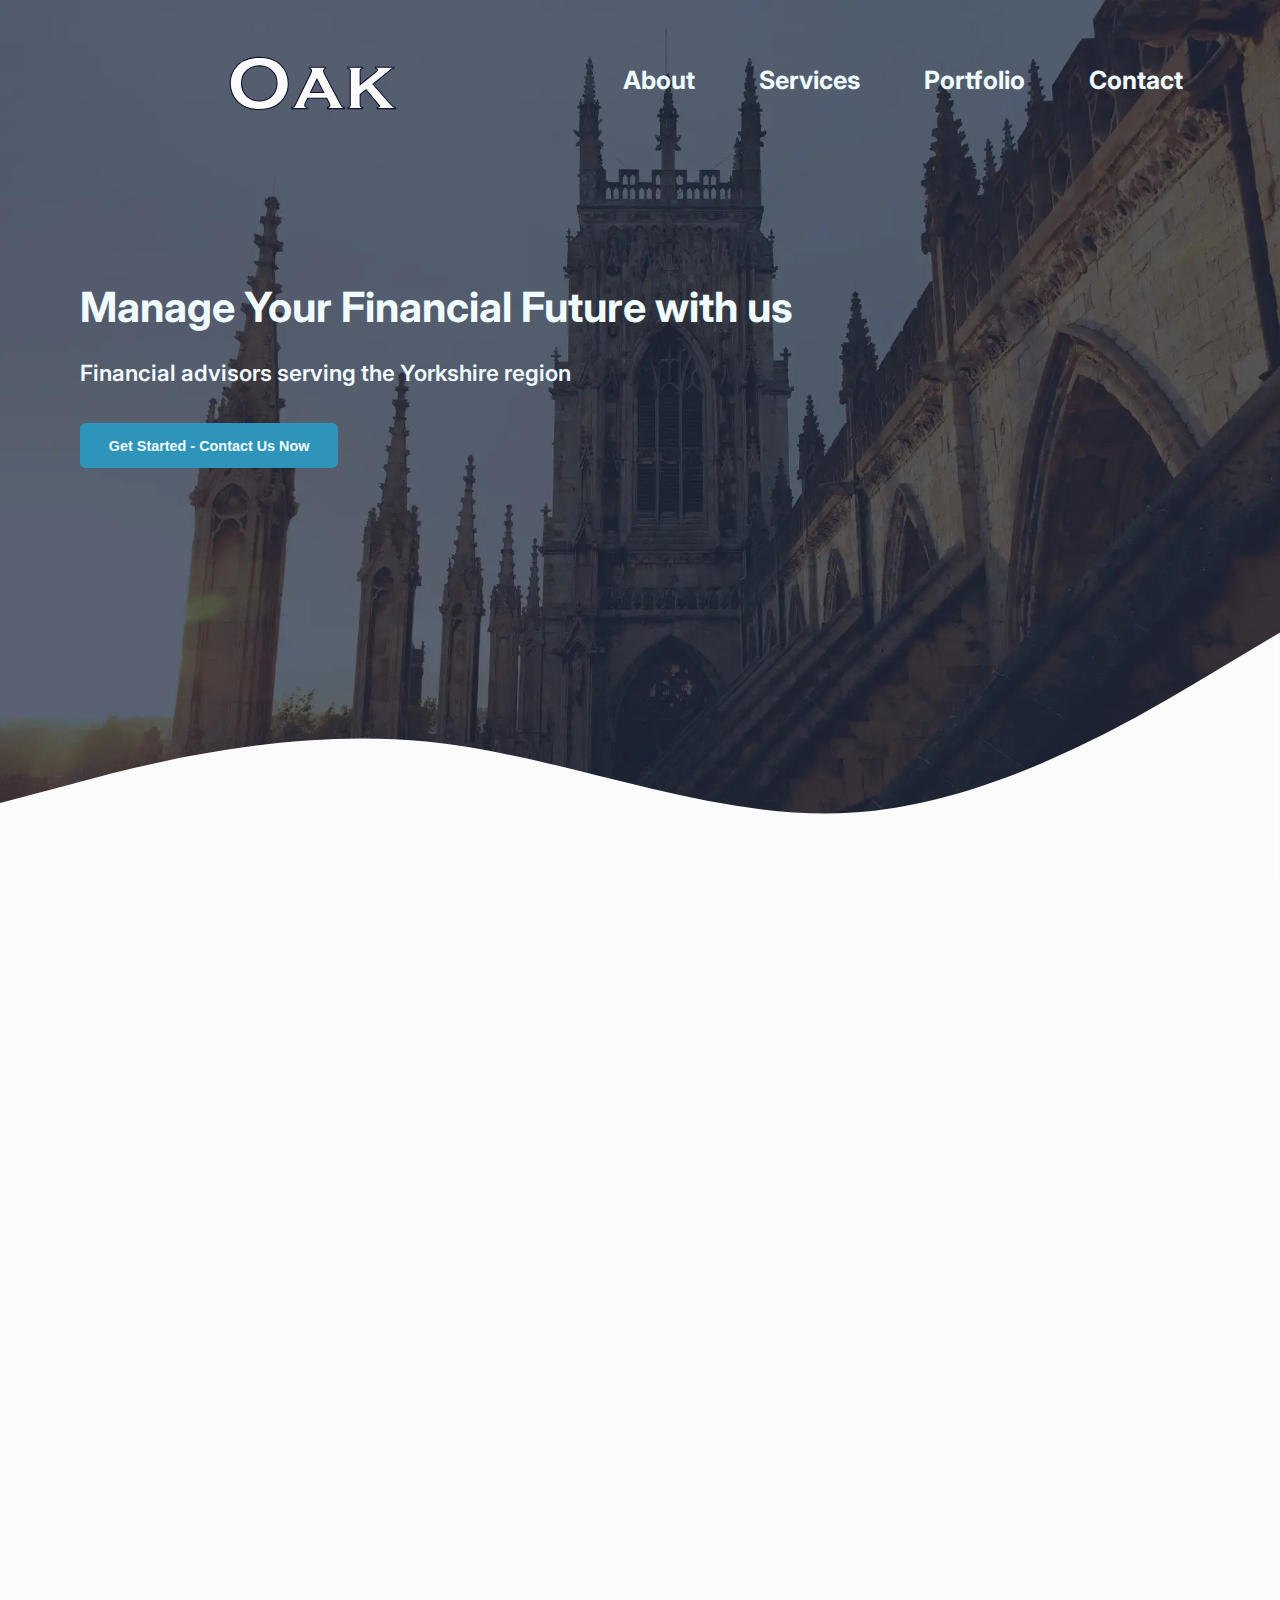
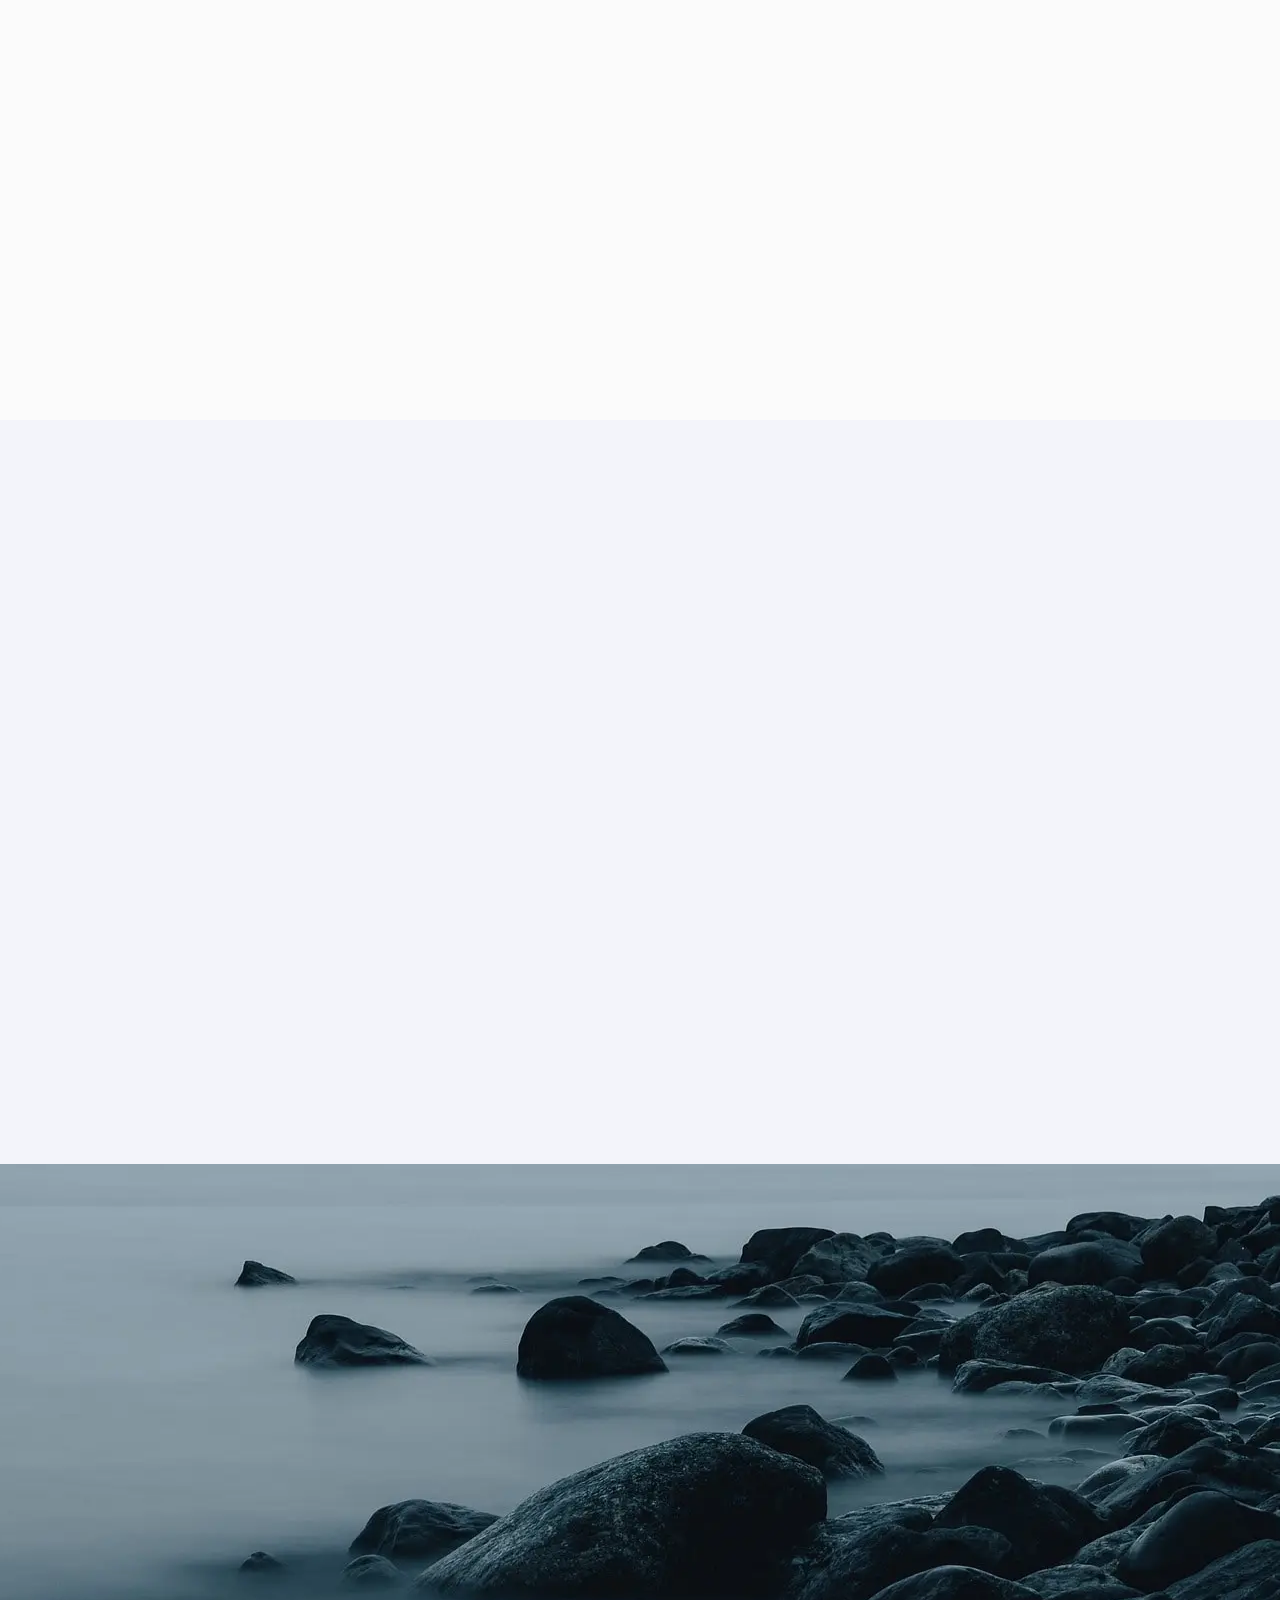
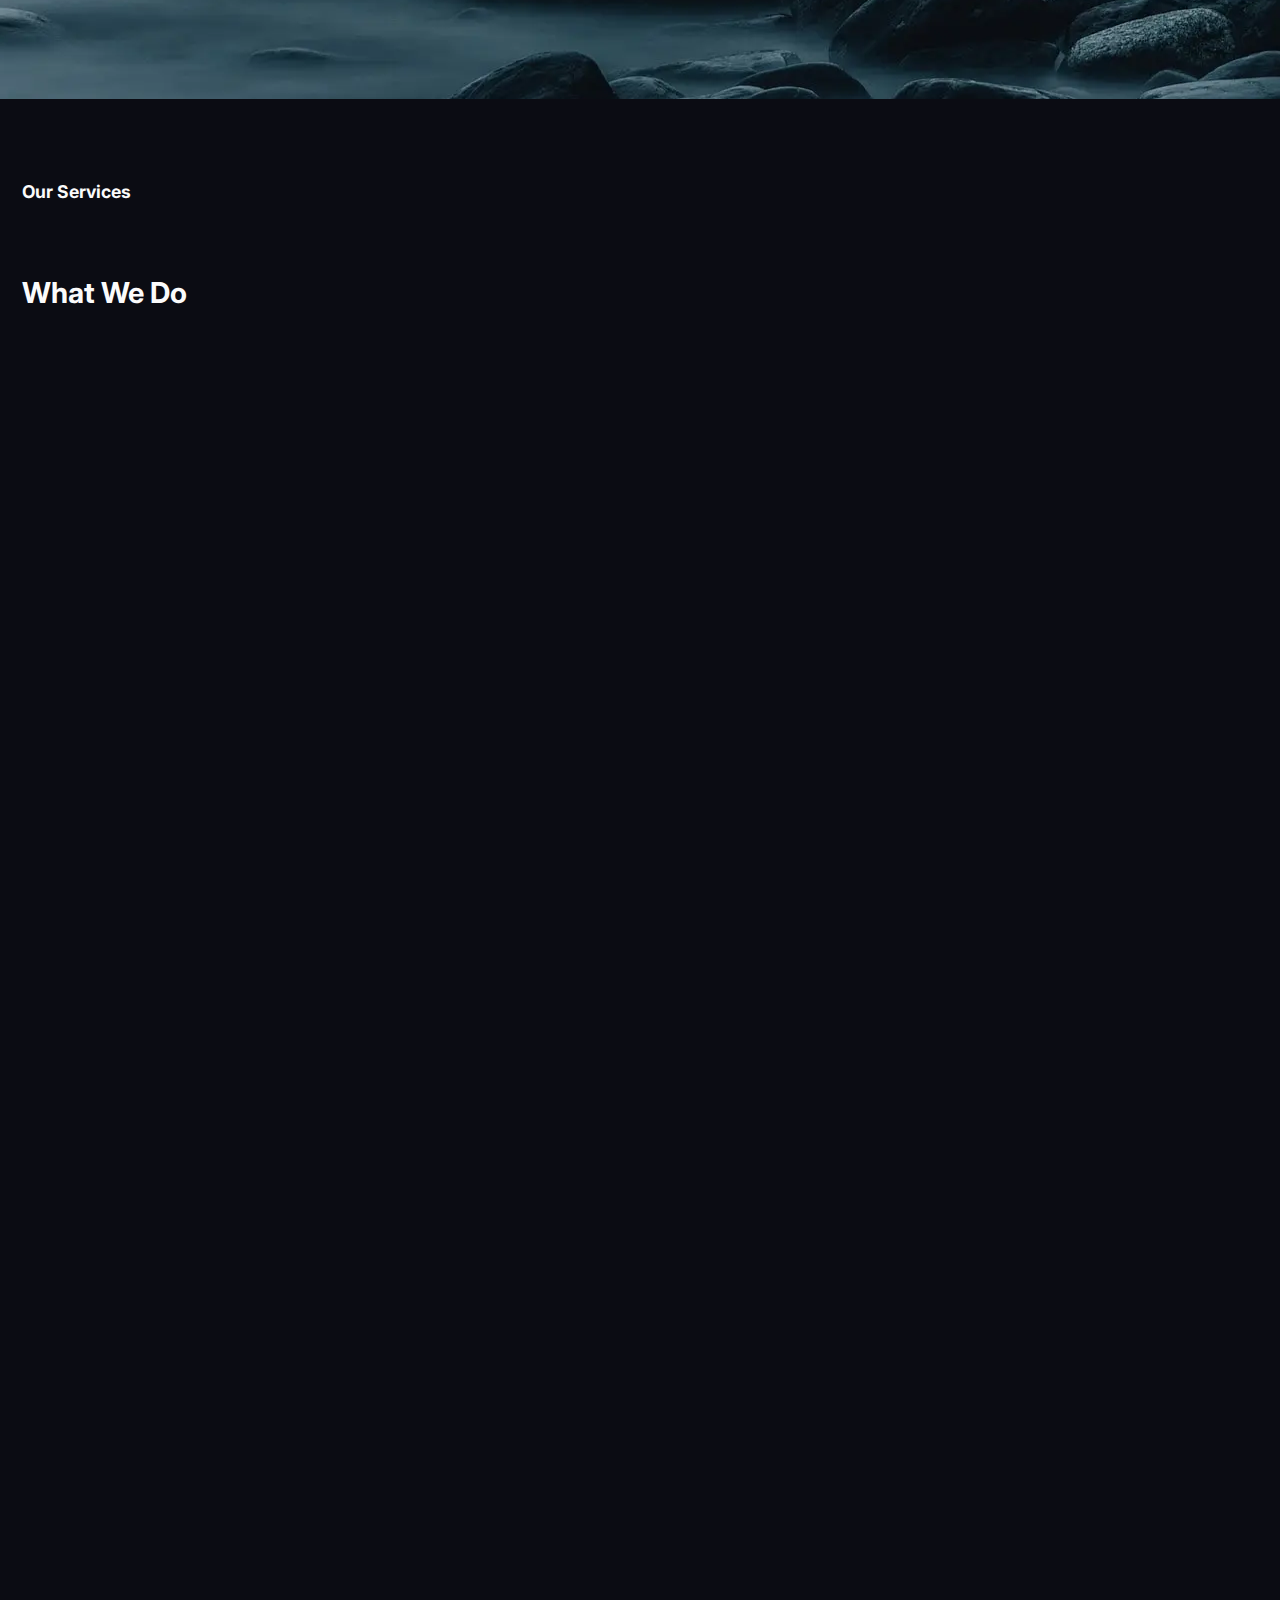
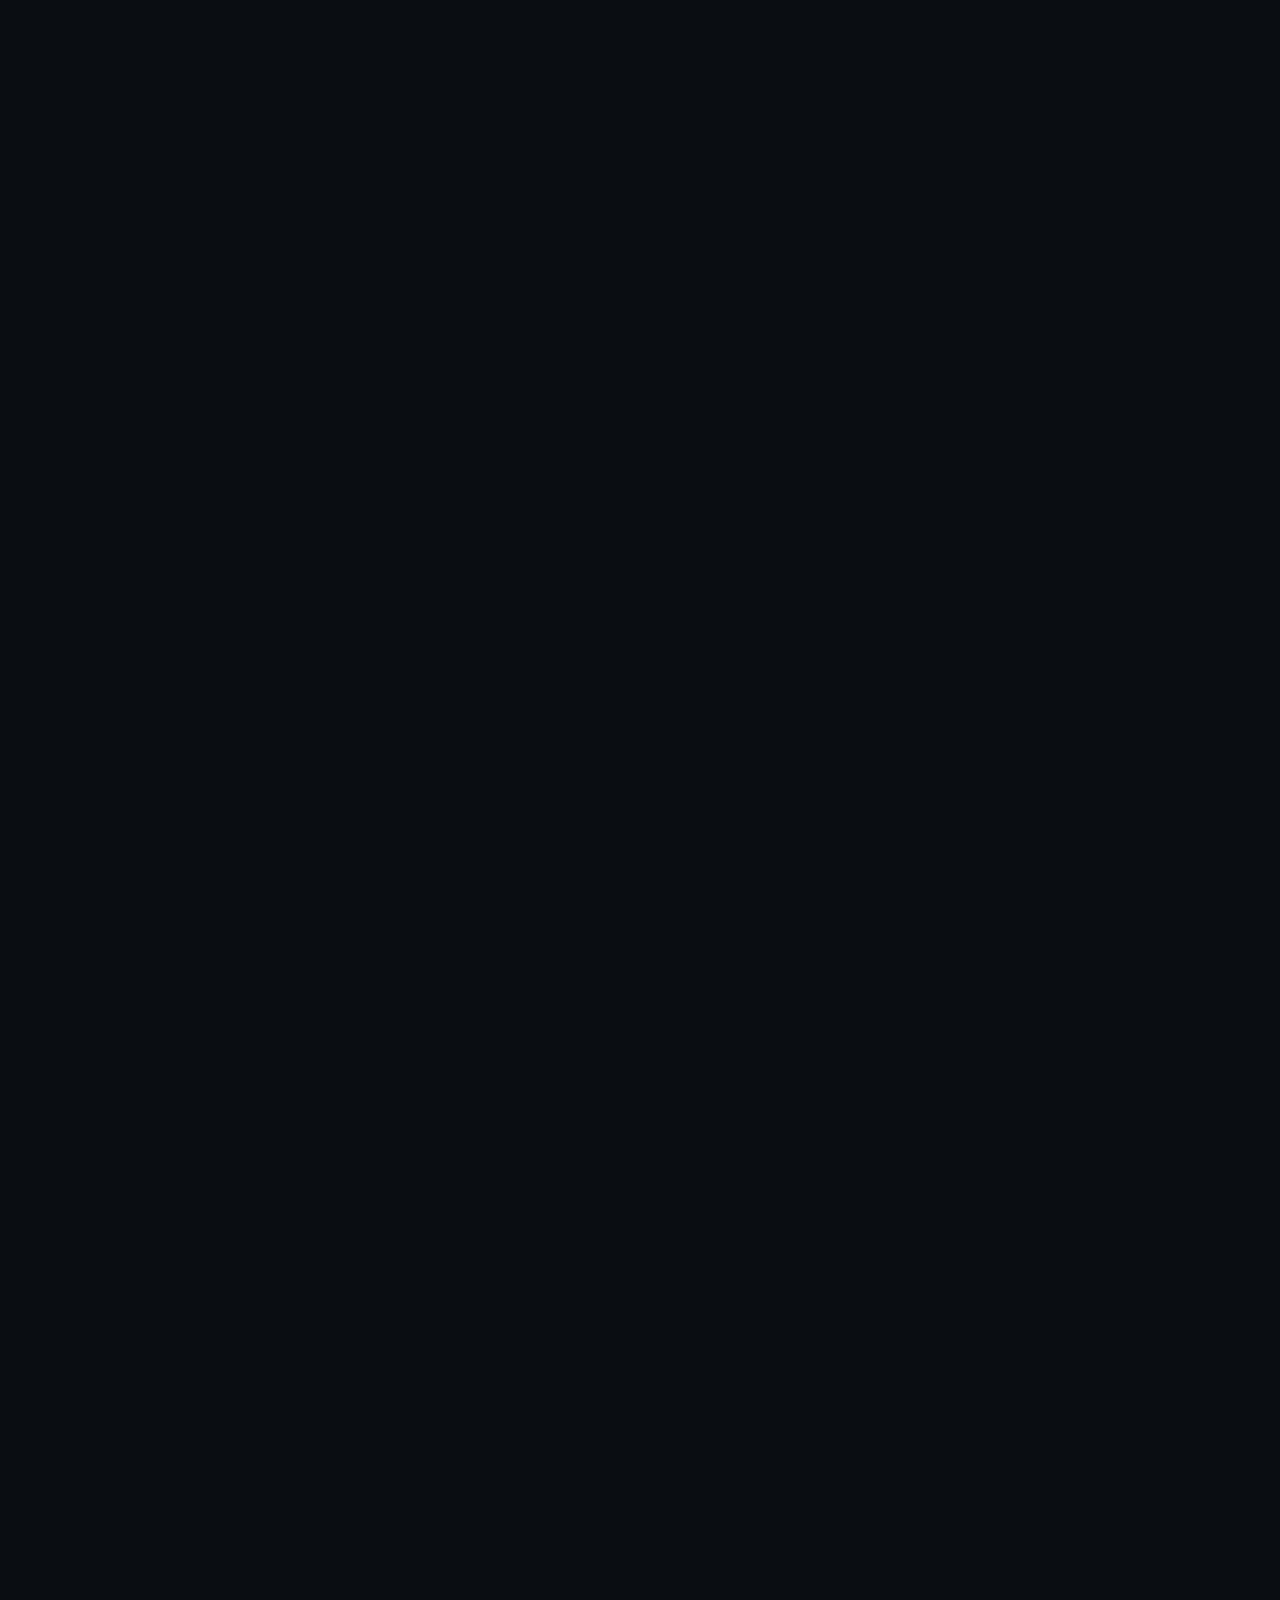
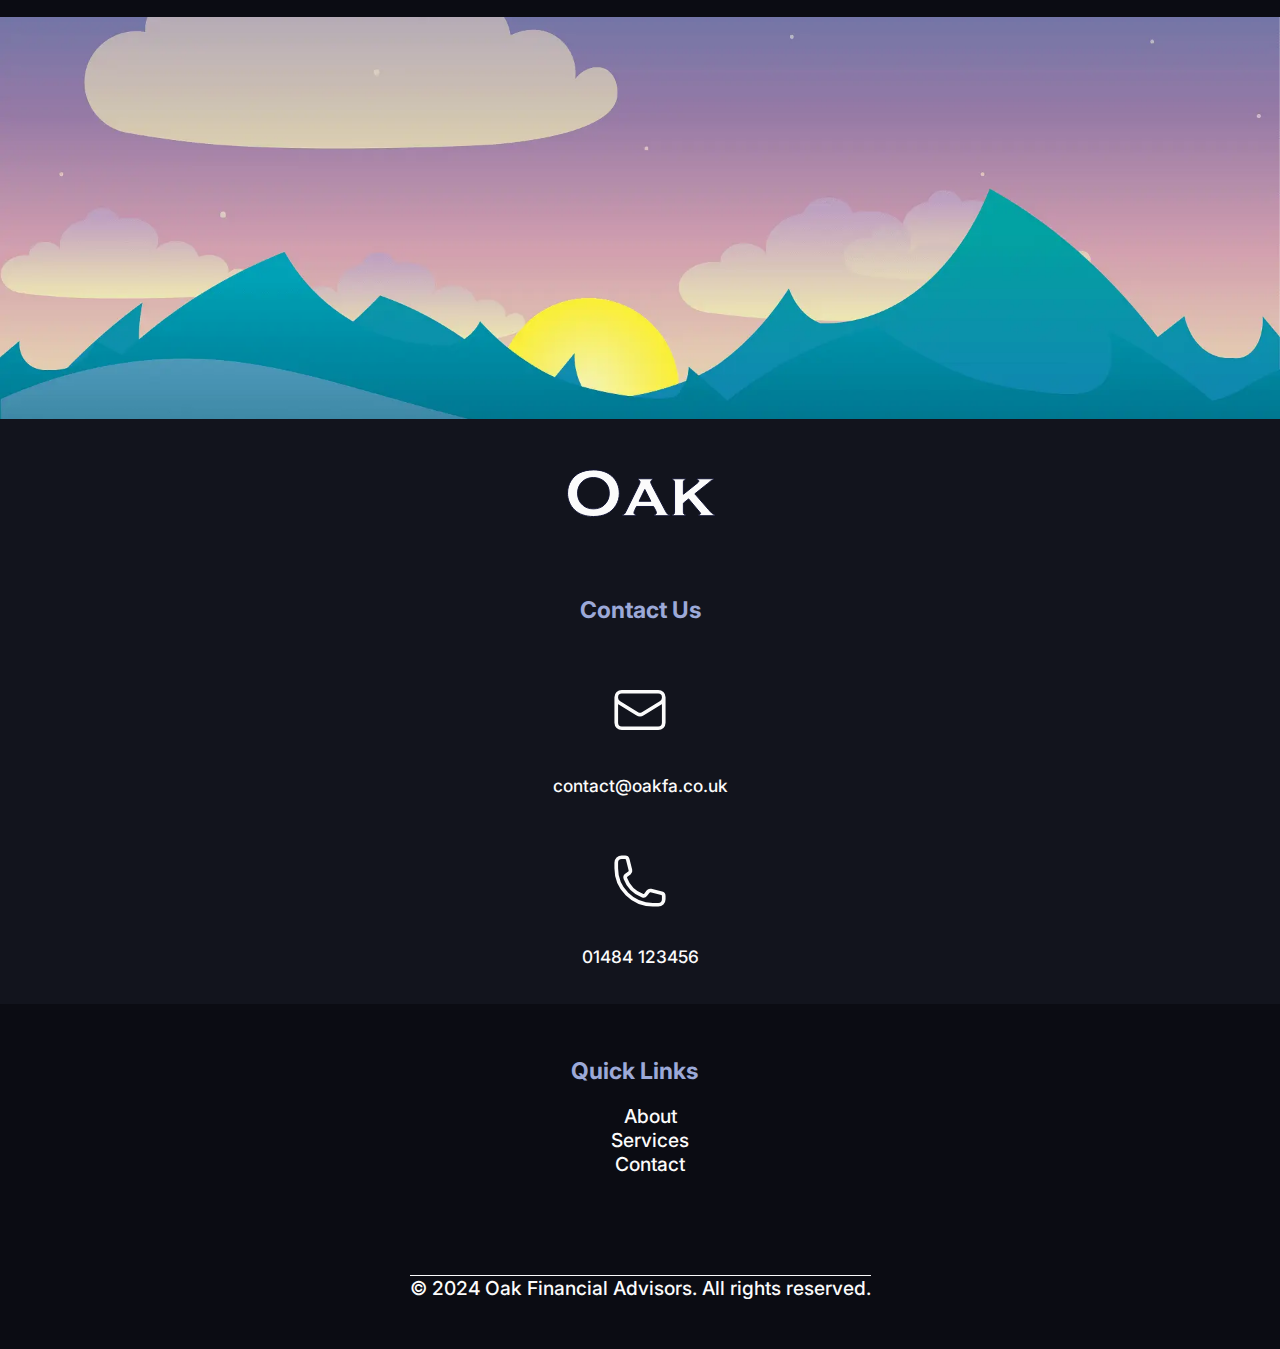
==== commit a3a54570: "```" ====
--- a/index.html
+++ b/index.html
@@ -229,7 +229,13 @@
             </div>
             <div class="footer-contact">
                 <h2>Contact Us</h2>
+                <div class="contact-image" id="mail-image">
+                    <span role="img" aria-label="Mail Icon"></span>
+                </div>
                 <p>contact@oakfa.co.uk</p>
+                <div class="contact-image" id="phone-image">
+                    <span role="img" aria-label="Phone Icon"></span>
+                </div>
                 <p>01484 123456</p>
             </div>
         </div>
@@ -242,7 +248,7 @@
                     <li><a href="contact.html">Contact</a></li>
                 </ul>
             </div>
-            <p>© 2024 Hudds Web Design. All rights reserved.</p>
+            <p>© 2024 Oak Financial Advisors. All rights reserved.</p>
         </div>
         
     </footer>
--- a/style.css
+++ b/style.css
@@ -203,7 +203,7 @@
 .stone-image {
     background: url(./images/stones.webp) no-repeat center;
     background-size: cover;
-    height: 20em;
+    min-height: 20em;
     width: 100%;
     padding: 0 2em;
     display: block;
@@ -461,9 +461,6 @@
     background-position: center;
     height: 8em;
     min-width: 8em;
-    margin-left: auto;
-    margin-right: auto;
-    outline: red 1px solid;
 }
 
 .footer-contact {
@@ -471,21 +468,46 @@
     flex-direction: column;
     align-items: center;
     gap: 1em;
+    padding: 0 1em 1em 1em;
+}
+
+.footer-contact h2 {
+    font-size: 1.2em;
+    font-weight: 700;
+    color: #9ca9d8;
+    margin-top: 1em;
+    text-underline-offset: 0.2em;
+}
+
+.footer-contact p {
+    opacity: 1;
+    font-size: 0.9em;
+    color: #fbfbfb;
+    font-weight: 500;
+}
+
+.contact-image {
+    height: 1em;
+    width: 1em;
     padding: 1em;
-}
-
-.footer-contact h2 {
-    font-size: 1.2em;
-    font-weight: 700;
-    color: #9ca9d8;
-    margin-top: 1em;
-    text-underline-offset: 0.2em;
-}
-
+    display: block;
+    margin-top: 1em;
+    background-color: red;
+}
+
+#mail-image {
+    background: url(./images/EnvelopeIcon.svg) no-repeat center;
+    background-size: contain;
+}
+
+#phone-image {
+    background: url(./images/PhoneIcon.svg) no-repeat center;
+    background-size: contain;
+}
 
 .second-footer {
     background-color: #0b0c13;
-    min-height: 20em;
+    min-height: 18em;
     width: 100%;
     padding: 0;
     margin: 0 auto;
@@ -525,6 +547,8 @@
     font-size: 1em;
     color: #fbfbfb;
     font-weight: 500;
+    text-align: center;
+    border-top: #fbfbfb 0.1em solid;
 }
 
 /* Contact Form */
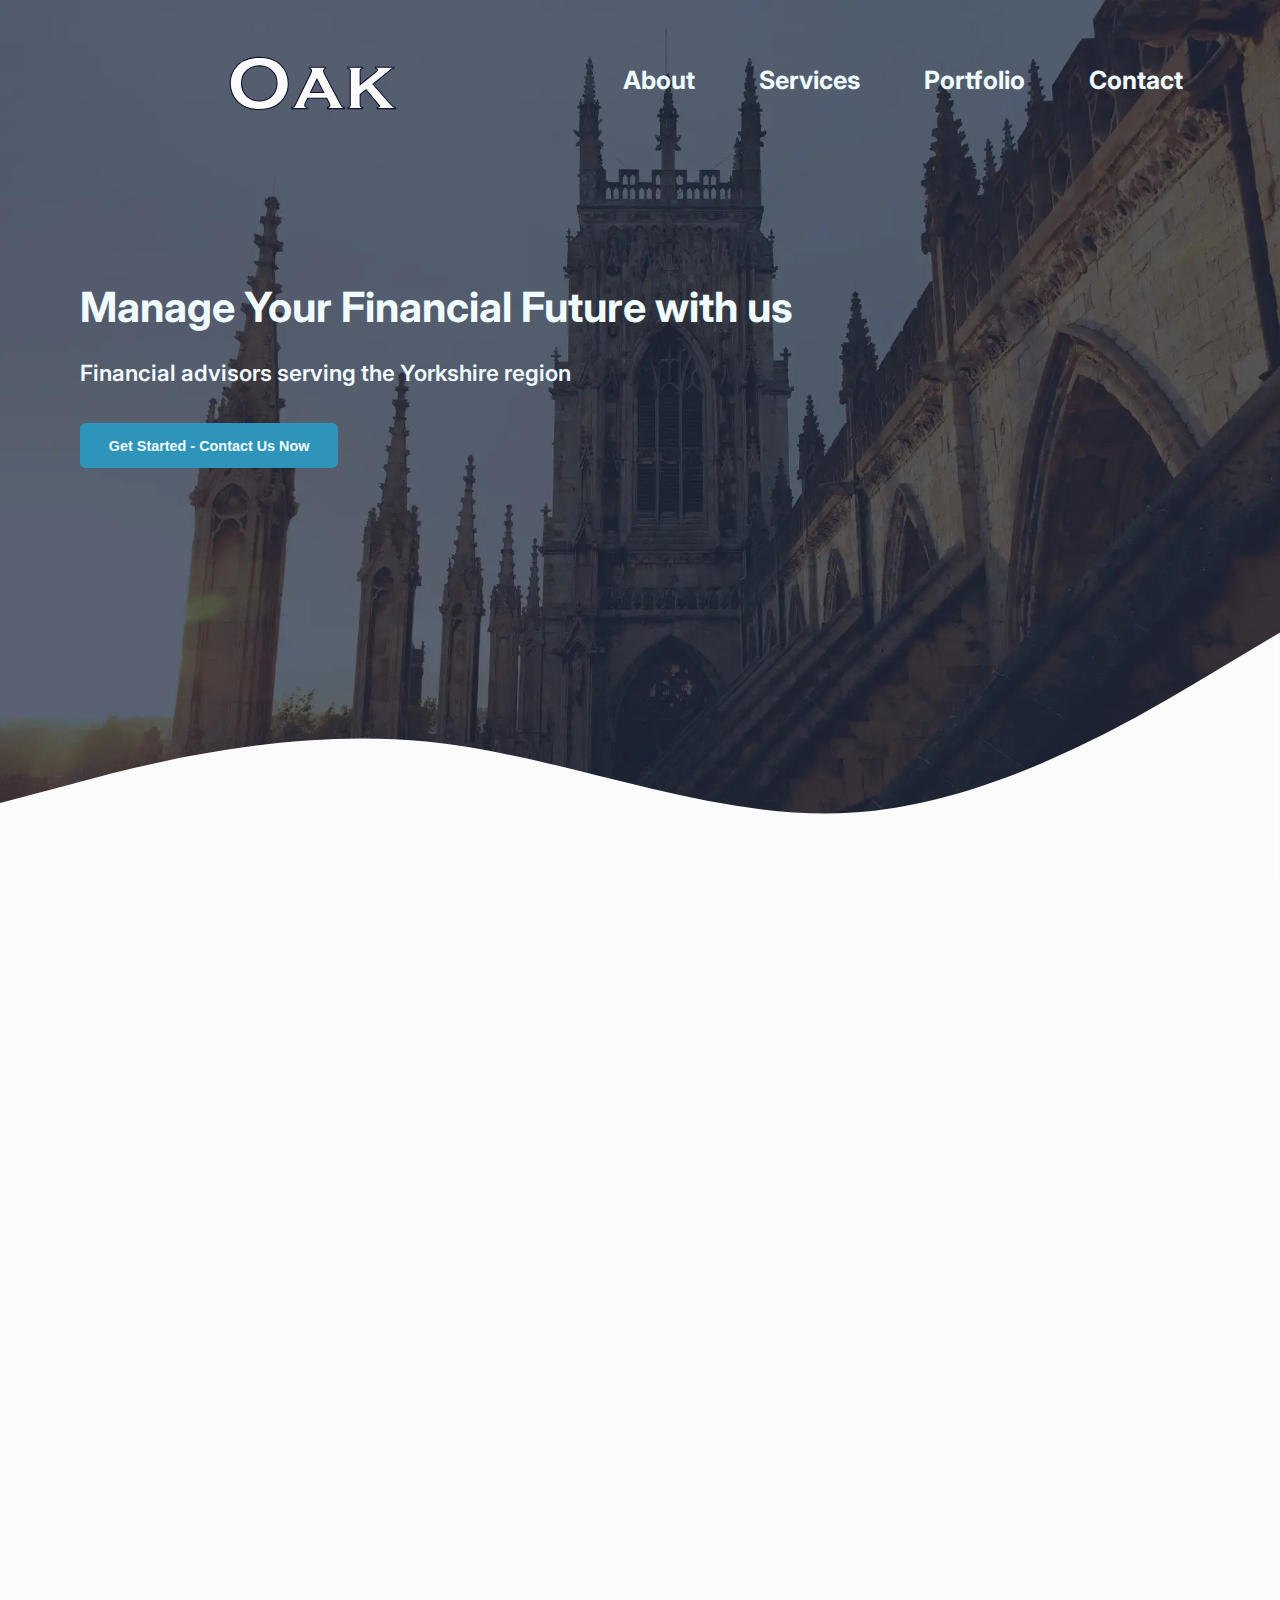
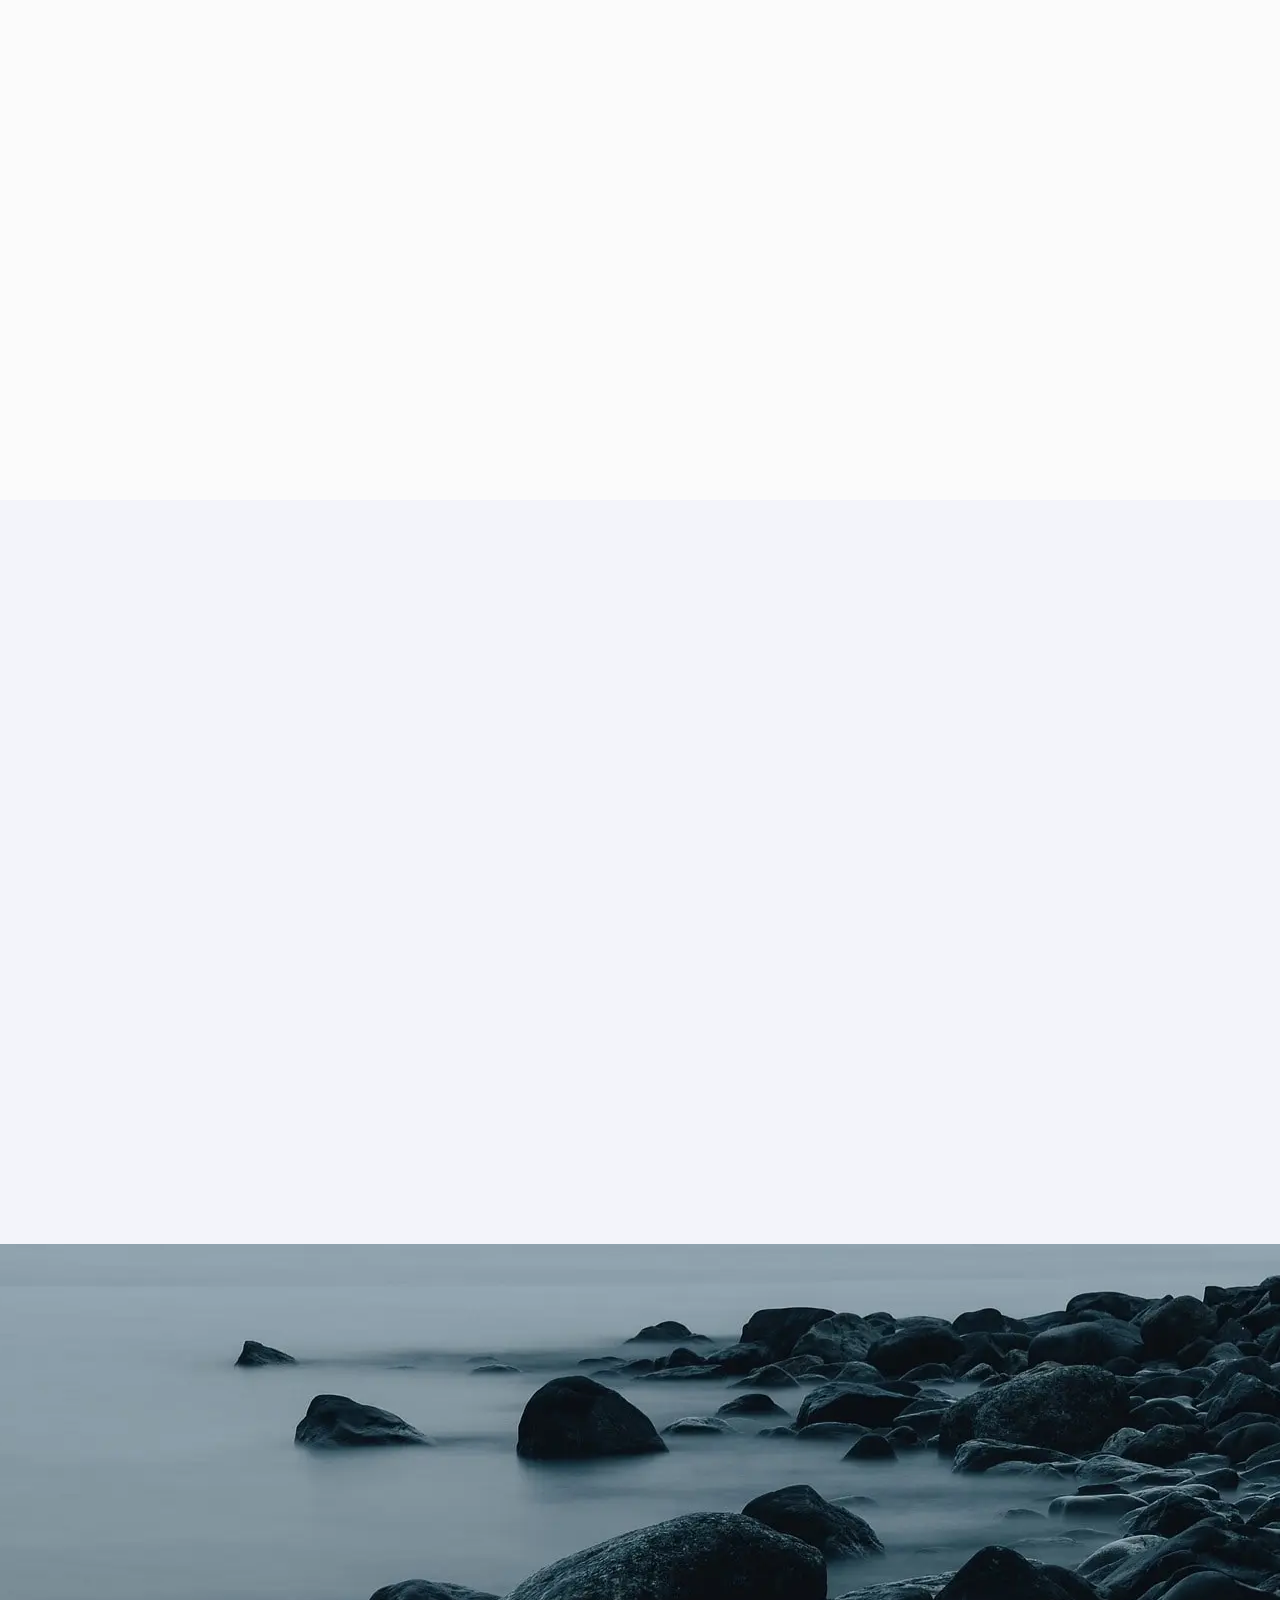
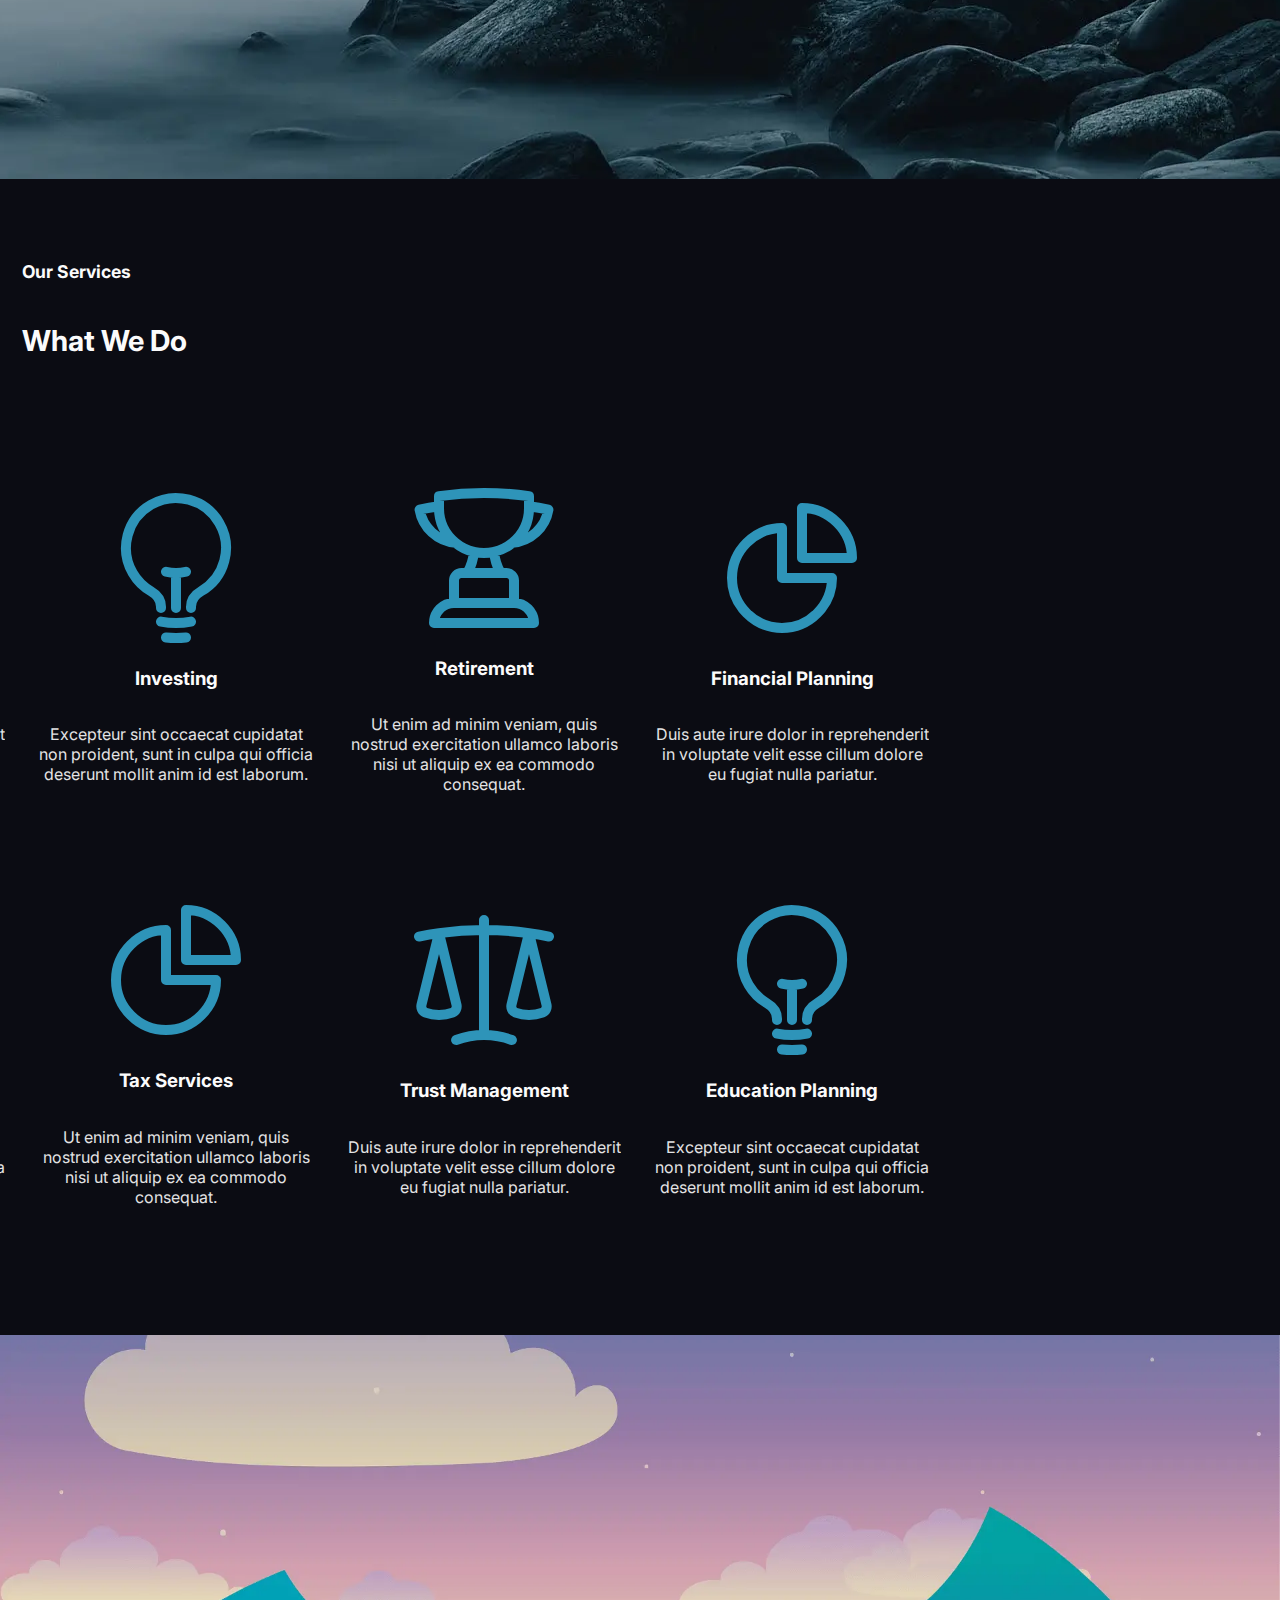
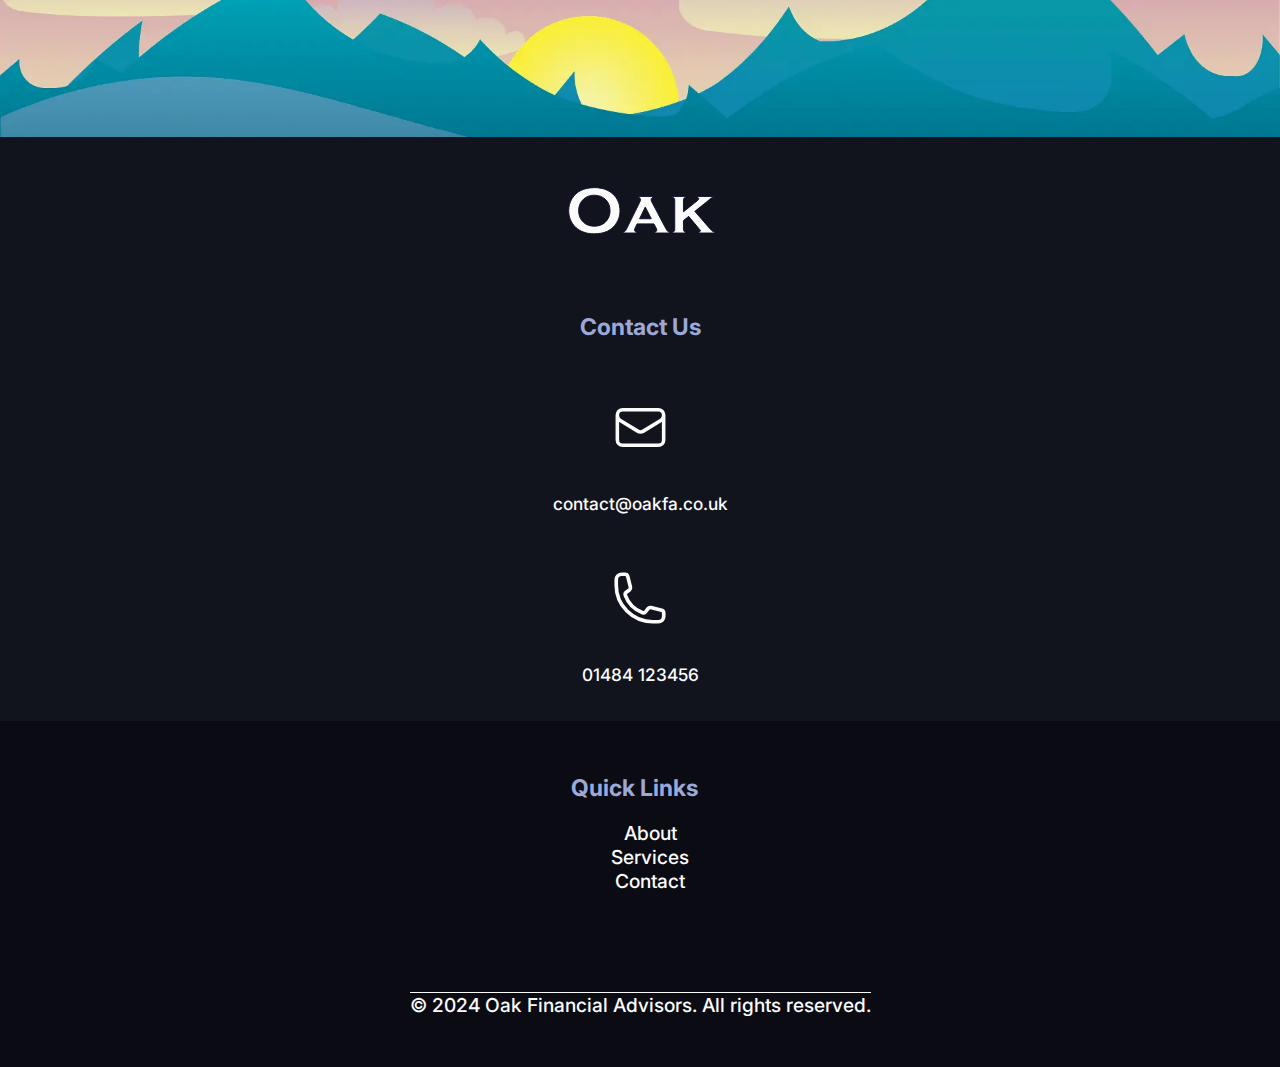
==== commit f34dc4ff: "```" ====
--- a/index.html
+++ b/index.html
@@ -20,10 +20,9 @@
 <body>
     <section class="header-cont">
         <header class="primary-header">
-            <div class="logo">
-                <a href="index.html"><span role="img" aria-label="Oak logo text"></span></a>
-            </div>
-
+            <a href="index.html" class="logo">
+                <span role="img" aria-label="Oak logo text"></span>
+            </a>
             <button class="mobile-nav-toggle" aria-controls="primary-navigation" aria-expanded="false">
                 <span class="visually-hidden">Menu</span>
             </button>
@@ -53,7 +52,7 @@
 
     <main>
         <section class="about">
-            <div class="hidden">
+            <div class="container hidden">
                 <div class="main-point">
                     <p class="upper-text">Schedule a Meeting Now</p>
                     <h2>Build a Financial Future That Serves You</h2>
@@ -64,80 +63,84 @@
             </div>
         </section>
         <section class="points">
-            <div class="hidden">
-                <div class="stone-image">
-                    <span role="img" aria-label="Stones stacked on top of each other"></span>
-                </div>
-            </div>
-            <div class="point-cont">
-                <div class="point hidden">
-                    <div class="point-img" id="bank-image">
-                        <span role="img" aria-label="Bank Icon"></span>
-                    </div>
-                    <h3>Experts in Law</h3>
-                    <p>Duis aute irure dolor in reprehenderit in voluptate velit esse cillum dolore eu fugiat nulla pariatur.</p>
-                </div>
-                <div class="point hidden">
-                    <div class="point-img" id="coin-image">
-                        <span role="img" aria-label="Coin Icon"></span>
-                    </div>
-                    <h3>No Upfront Payment</h3>
-                    <p>Excepteur sint occaecat cupidatat non proident, sunt in culpa qui officia deserunt mollit anim id est laborum.</p>
-                </div>
-                <div class="point hidden">
-                    <div class="point-img" id="shake-image">
-                        <span role="img" aria-label="Hand Shake Icon"></span>
-                    </div>
-                    <h3>The Best Advisors</h3>
-                    <p>Ut enim ad minim veniam, quis nostrud exercitation ullamco laboris nisi ut aliquip ex ea commodo consequat.</p>
+            <div class="container">
+                <div class="hidden">
+                    <div class="stone-image">
+                        <span role="img" aria-label="Stones stacked on top of each other"></span>
+                    </div>
+                </div>
+                <div class="point-cont">
+                    <div class="point hidden">
+                        <div class="point-img" id="bank-image">
+                            <span role="img" aria-label="Bank Icon"></span>
+                        </div>
+                        <h3>Experts in Law</h3>
+                        <p>Duis aute irure dolor in reprehenderit in voluptate velit esse cillum dolore eu fugiat nulla pariatur.</p>
+                    </div>
+                    <div class="point hidden">
+                        <div class="point-img" id="coin-image">
+                            <span role="img" aria-label="Coin Icon"></span>
+                        </div>
+                        <h3>No Upfront Payment</h3>
+                        <p>Excepteur sint occaecat cupidatat non proident, sunt in culpa qui officia deserunt mollit anim id est laborum.</p>
+                    </div>
+                    <div class="point hidden">
+                        <div class="point-img" id="shake-image">
+                            <span role="img" aria-label="Hand Shake Icon"></span>
+                        </div>
+                        <h3>The Best Advisors</h3>
+                        <p>Ut enim ad minim veniam, quis nostrud exercitation ullamco laboris nisi ut aliquip ex ea commodo consequat.</p>
+                    </div>
                 </div>
             </div>
         </section>
 
         <section class="reviews">
-            <div class="main-point hidden">
-                <p class="upper-text">What Our Clients Say</p>
-                <h2>Personal Testimonials</h2>
-            </div>
-            <div class="review-cont hidden">
-                <div class="review hidden">
-                    <div class="speech-mark">
-                        <h3>“</h3>
-                    </div>
-                    <p>Lorem ipsum dolor sit amet, consectetur adipiscing elit, sed do eiusmod tempor incididunt ut labore et dolore magna aliqua. 
-                        Ut enim ad minim veniam, quis nostrud exercitation ullamco laboris nisi ut aliquip ex ea commodo consequat.</p>
-                    <h3>John Smith</h3>  
-                    <div class="review-box">
-                        <p class="upper-text">Making a Career Change</p>
-                    </div>
-                </div>
-                <div class="review hidden">
-                    <div class="speech-mark">
-                        <h3>“</h3>
-                    </div>
-                    <p>Lorem ipsum dolor sit amet, consectetur adipiscing elit, sed do eiusmod tempor incididunt ut labore et dolore magna aliqua. 
-                        Ut enim ad minim veniam, quis nostrud exercitation ullamco laboris nisi ut aliquip ex ea commodo consequat.</p>
-                    <h3>Amanda Knox</h3>  
-                    <div class="review-box">
-                        <p class="upper-text">Planning for Retirement</p>
-                    </div>
-                </div>
-                <div class="review hidden">
-                    <div class="speech-mark">
-                        <h3>“</h3>
-                    </div>
-                    <p>Lorem ipsum dolor sit amet, consectetur adipiscing elit, sed do eiusmod tempor incididunt ut labore et dolore magna aliqua. 
-                        Ut enim ad minim veniam, quis nostrud exercitation ullamco laboris nisi ut aliquip ex ea commodo consequat.</p>
-                    <h3>Oliver West</h3>  
-                    <div class="review-box">
-                        <p class="upper-text">Buying a Holiday Home</p>
+            <div class="container">
+                <div class="main-point hidden">
+                    <p class="upper-text">What Our Clients Say</p>
+                    <h2>Personal Testimonials</h2>
+                </div>
+                <div class="review-cont hidden">
+                    <div class="review hidden">
+                        <div class="speech-mark">
+                            <h3>“</h3>
+                        </div>
+                        <p>Lorem ipsum dolor sit amet, consectetur adipiscing elit, sed do eiusmod tempor incididunt ut labore et dolore magna aliqua. 
+                            Ut enim ad minim veniam, quis nostrud exercitation ullamco laboris nisi ut aliquip ex ea commodo consequat.</p>
+                        <h3>John Smith</h3>  
+                        <div class="review-box">
+                            <p class="upper-text">Making a Career Change</p>
+                        </div>
+                    </div>
+                    <div class="review hidden">
+                        <div class="speech-mark">
+                            <h3>“</h3>
+                        </div>
+                        <p>Lorem ipsum dolor sit amet, consectetur adipiscing elit, sed do eiusmod tempor incididunt ut labore et dolore magna aliqua. 
+                            Ut enim ad minim veniam, quis nostrud exercitation ullamco laboris nisi ut aliquip ex ea commodo consequat.</p>
+                        <h3>Amanda Knox</h3>  
+                        <div class="review-box">
+                            <p class="upper-text">Planning for Retirement</p>
+                        </div>
+                    </div>
+                    <div class="review hidden">
+                        <div class="speech-mark">
+                            <h3>“</h3>
+                        </div>
+                        <p>Lorem ipsum dolor sit amet, consectetur adipiscing elit, sed do eiusmod tempor incididunt ut labore et dolore magna aliqua. 
+                            Ut enim ad minim veniam, quis nostrud exercitation ullamco laboris nisi ut aliquip ex ea commodo consequat.</p>
+                        <h3>Oliver West</h3>  
+                        <div class="review-box">
+                            <p class="upper-text">Buying a Holiday Home</p>
+                        </div>
                     </div>
                 </div>
             </div>
         </section>
 
         <section class="why-us">
-            <div class="hidden">
+            <div class="container hidden">
                 <div class="why-text">
                     <p id="white-upper">Why Choose Us</p>
                     <h2>Experienced Financial Advisors Striving to Fulfil your Goals</h2>
@@ -149,70 +152,72 @@
         </section>
 
         <section class="services">
-            <div class="service-cont">
+            <div class="container">
                 <p id="white-upper">Our Services</p>
                 <h2>What We Do</h2>
-                <div class="point hidden" id="point-serv">
-                    <div class="service-img" id="scale-image">
-                        <span role="img" aria-label="Scale Icon"></span>
-                    </div>
-                    <h3>Insurance Management</h3>
-                    <p>Duis aute irure dolor in reprehenderit in voluptate velit esse cillum dolore eu fugiat nulla pariatur.</p>
-                </div>
-                <div class="point hidden" id="point-serv">
-                    <div class="service-img" id="light-image">
-                        <span role="img" aria-label="Light Bulb Icon"></span>
-                    </div>
-                    <h3>Investing</h3>
-                    <p>Excepteur sint occaecat cupidatat non proident, sunt in culpa qui officia deserunt mollit anim id est laborum.</p>
-                </div>
-                <div class="point hidden" id="point-serv">
-                    <div class="service-img" id="trophy-image">
-                        <span role="img" aria-label="Trophy Icon"></span>
-                    </div>
-                    <h3>Retirement</h3>
-                    <p>Ut enim ad minim veniam, quis nostrud exercitation ullamco laboris nisi ut aliquip ex ea commodo consequat.</p>
-                </div>
-                <div class="point hidden" id="point-serv">
-                    <div class="service-img" id="chart-image">
-                        <span role="img" aria-label="Pie Chart Icon"></span>
-                    </div>
-                    <h3>Financial Planning</h3>
-                    <p>Duis aute irure dolor in reprehenderit in voluptate velit esse cillum dolore eu fugiat nulla pariatur.</p>
-                </div>
-                <div class="point hidden" id="point-serv">
-                    <div class="service-img" id="trophy-image">
-                        <span role="img" aria-label="Trophy Icon"></span>
-                    </div>
-                    <h3>Lifestyle Management</h3>
-                    <p>Excepteur sint occaecat cupidatat non proident, sunt in culpa qui officia deserunt mollit anim id est laborum.</p>
-                </div>
-                <div class="point hidden" id="point-serv">
-                    <div class="service-img" id="chart-image">
-                        <span role="img" aria-label="Pie Chart Icon"></span>
-                    </div>
-                    <h3>Tax Services</h3>
-                    <p>Ut enim ad minim veniam, quis nostrud exercitation ullamco laboris nisi ut aliquip ex ea commodo consequat.</p>
-                </div>
-                <div class="point hidden" id="point-serv">
-                    <div class="service-img" id="scale-image">
-                        <span role="img" aria-label="Scale Icon"></span>
-                    </div>
-                    <h3>Trust Management</h3>
-                    <p>Duis aute irure dolor in reprehenderit in voluptate velit esse cillum dolore eu fugiat nulla pariatur.</p>
-                </div>
-                <div class="point hidden" id="point-serv">
-                    <div class="service-img" id="light-image">
-                        <span role="img" aria-label="Light Bulb Icon"></span>
-                    </div>
-                    <h3>Education Planning</h3>
-                    <p>Excepteur sint occaecat cupidatat non proident, sunt in culpa qui officia deserunt mollit anim id est laborum.</p>
+                <div class="service-cont">
+                    <div class="point hidden" id="point-serv">
+                        <div class="service-img" id="scale-image">
+                            <span role="img" aria-label="Scale Icon"></span>
+                        </div>
+                        <h3>Insurance Management</h3>
+                        <p>Duis aute irure dolor in reprehenderit in voluptate velit esse cillum dolore eu fugiat nulla pariatur.</p>
+                    </div>
+                    <div class="point hidden" id="point-serv">
+                        <div class="service-img" id="light-image">
+                            <span role="img" aria-label="Light Bulb Icon"></span>
+                        </div>
+                        <h3>Investing</h3>
+                        <p>Excepteur sint occaecat cupidatat non proident, sunt in culpa qui officia deserunt mollit anim id est laborum.</p>
+                    </div>
+                    <div class="point hidden" id="point-serv">
+                        <div class="service-img" id="trophy-image">
+                            <span role="img" aria-label="Trophy Icon"></span>
+                        </div>
+                        <h3>Retirement</h3>
+                        <p>Ut enim ad minim veniam, quis nostrud exercitation ullamco laboris nisi ut aliquip ex ea commodo consequat.</p>
+                    </div>
+                    <div class="point hidden" id="point-serv">
+                        <div class="service-img" id="chart-image">
+                            <span role="img" aria-label="Pie Chart Icon"></span>
+                        </div>
+                        <h3>Financial Planning</h3>
+                        <p>Duis aute irure dolor in reprehenderit in voluptate velit esse cillum dolore eu fugiat nulla pariatur.</p>
+                    </div>
+                    <div class="point hidden" id="point-serv">
+                        <div class="service-img" id="trophy-image">
+                            <span role="img" aria-label="Trophy Icon"></span>
+                        </div>
+                        <h3>Lifestyle Management</h3>
+                        <p>Excepteur sint occaecat cupidatat non proident, sunt in culpa qui officia deserunt mollit anim id est laborum.</p>
+                    </div>
+                    <div class="point hidden" id="point-serv">
+                        <div class="service-img" id="chart-image">
+                            <span role="img" aria-label="Pie Chart Icon"></span>
+                        </div>
+                        <h3>Tax Services</h3>
+                        <p>Ut enim ad minim veniam, quis nostrud exercitation ullamco laboris nisi ut aliquip ex ea commodo consequat.</p>
+                    </div>
+                    <div class="point hidden" id="point-serv">
+                        <div class="service-img" id="scale-image">
+                            <span role="img" aria-label="Scale Icon"></span>
+                        </div>
+                        <h3>Trust Management</h3>
+                        <p>Duis aute irure dolor in reprehenderit in voluptate velit esse cillum dolore eu fugiat nulla pariatur.</p>
+                    </div>
+                    <div class="point hidden" id="point-serv">
+                        <div class="service-img" id="light-image">
+                            <span role="img" aria-label="Light Bulb Icon"></span>
+                        </div>
+                        <h3>Education Planning</h3>
+                        <p>Excepteur sint occaecat cupidatat non proident, sunt in culpa qui officia deserunt mollit anim id est laborum.</p>
+                    </div>
                 </div>
             </div>
         </section>
 
         <section class="why-us" id="final-contact">
-            <div class="hidden">
+            <div class="container hidden">
                 <div class="why-text" id="final-why">
                     <h2>Let Us Take Care of You</h2>
                     <p>Lorem ipsum dolor sit amet, consectetur adipiscing elit, sed do eiusmod tempor incididunt ut labore et dolore magna aliqua.</p>
@@ -224,9 +229,9 @@
 
     <footer>
         <div class="first-footer">
-            <div class="footer-logo">
-                <a href="index.html"><span role="img" aria-label="Oak logo text"></span></a>
-            </div>
+            <a href="index.html" class="footer-logo">
+                <span role="img" aria-label="Oak logo text"></span>
+            </a>
             <div class="footer-contact">
                 <h2>Contact Us</h2>
                 <div class="contact-image" id="mail-image">
--- a/style.css
+++ b/style.css
@@ -176,10 +176,14 @@
 .reviews,
 .services,
 .people {
+    background-color: #fbfbfb;
     padding: 4em 1.4em;
-    display: flex;
-    flex-direction: column;
-    background-color: #fbfbfb;
+}
+
+.container {
+    display: flex;
+    flex-direction: column;
+    max-width: 75em;
 }
 
 .about h2 {
@@ -732,11 +736,25 @@
     
     .review-cont {
         display: grid;
-        grid-template-columns: repeat(auto-fit, minmax(20em, 1fr));
+        grid-template-columns: repeat(auto-fit, minmax(12em, 1fr));
         justify-content: center;
         gap: 2em;
         width: 100%;
         padding: 3em 0;
+    }
+
+    .service-cont {
+        display: grid;
+        grid-template-columns: repeat(auto-fit, minmax(min(100%/3, max(8em, 100%/5)), 1fr));;
+        justify-content: center;
+        gap: 2em;
+        width: 100%;
+        padding: 3em 0;
+    }
+
+    .stone-image {
+        min-height: 25em;
+        max-width: 75em;
     }
 
 }
@@ -757,7 +775,7 @@
     .header-cont {
         height: 55em;
     }
-    
+
 }
 
 @media (min-width: 1200px) {
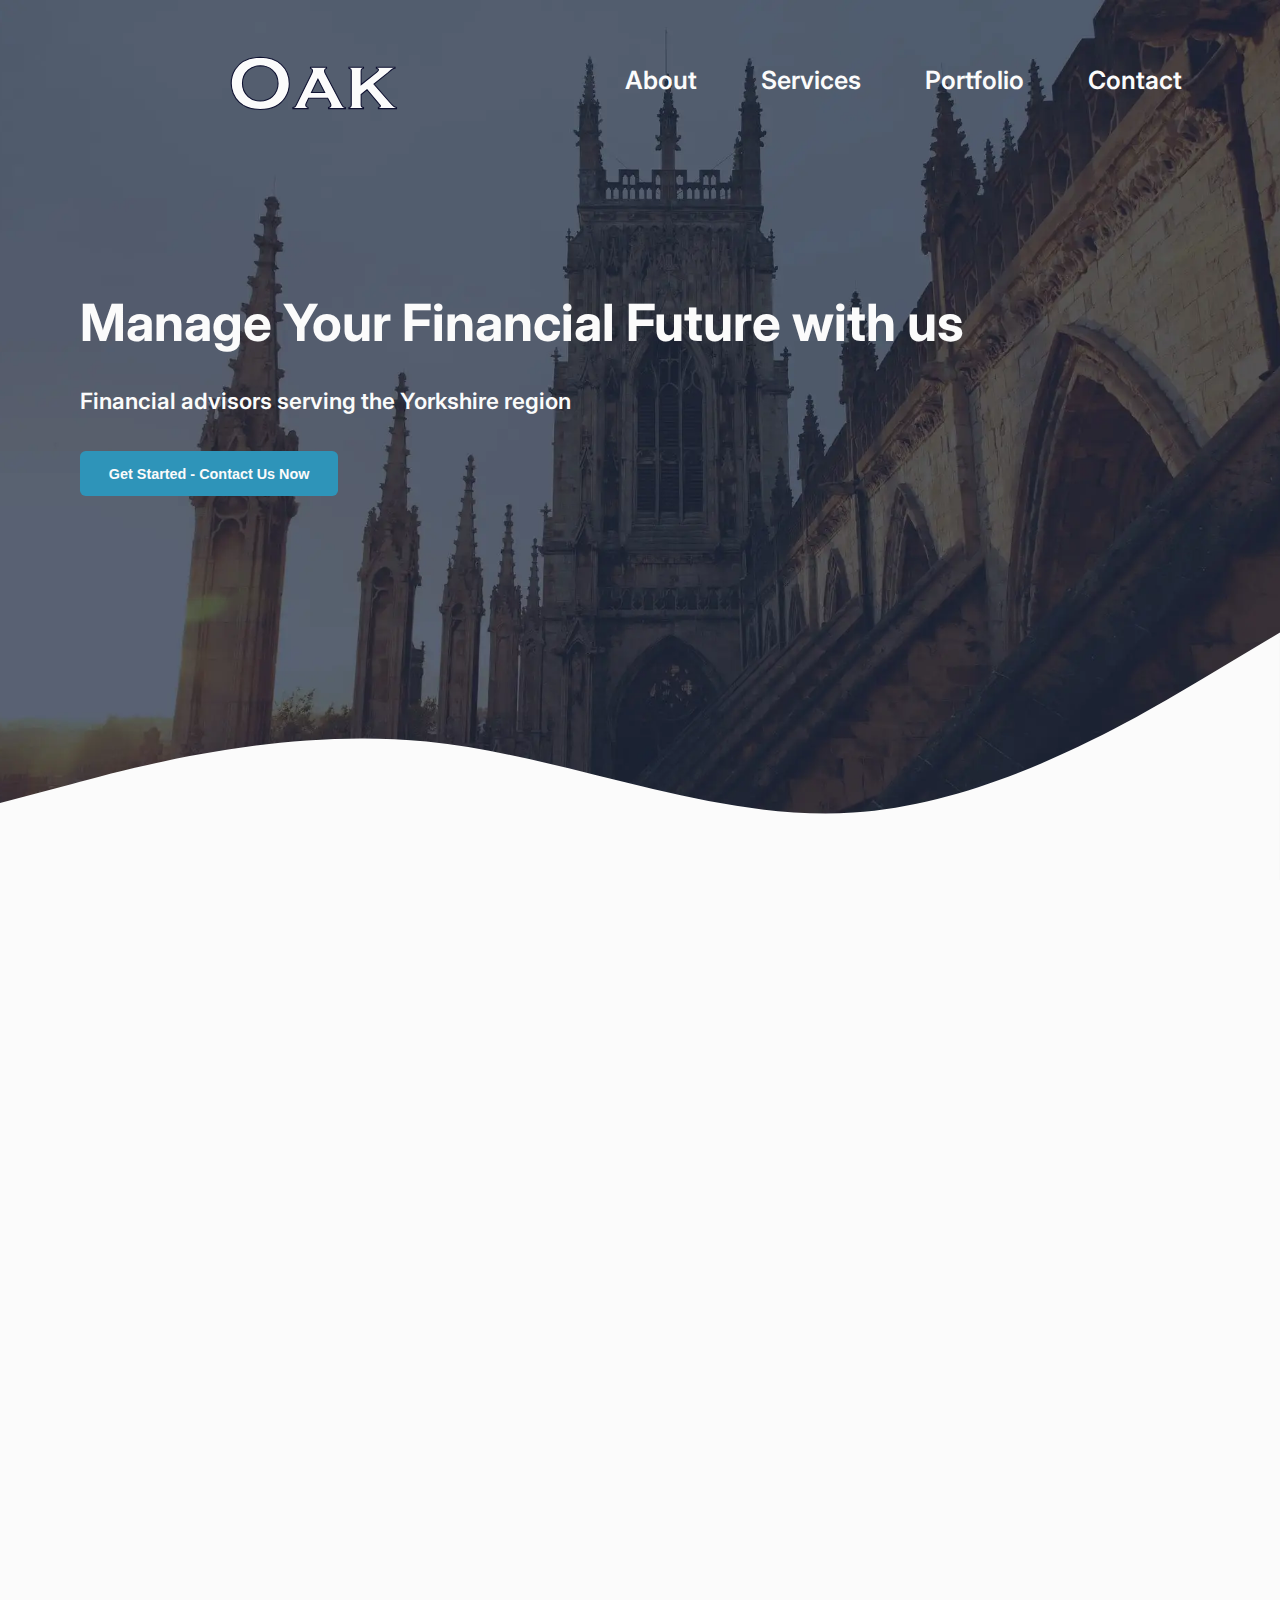
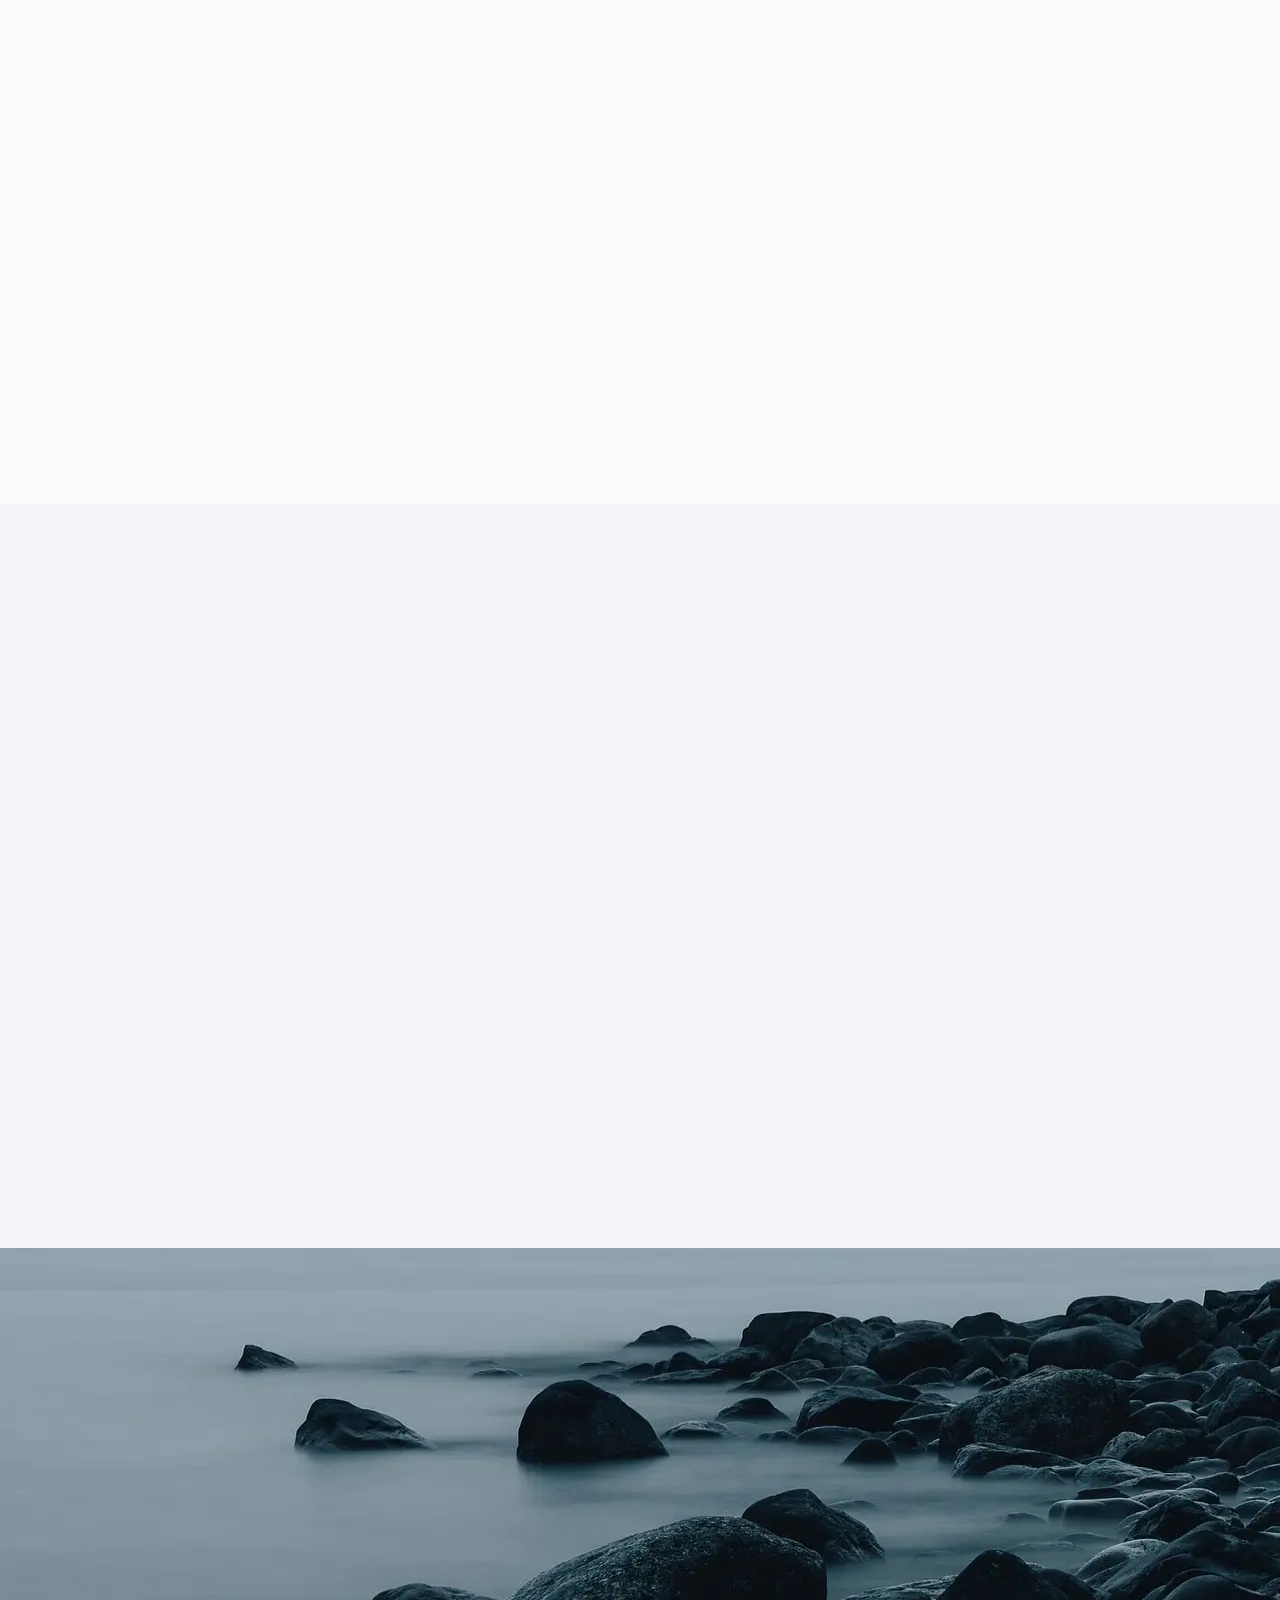
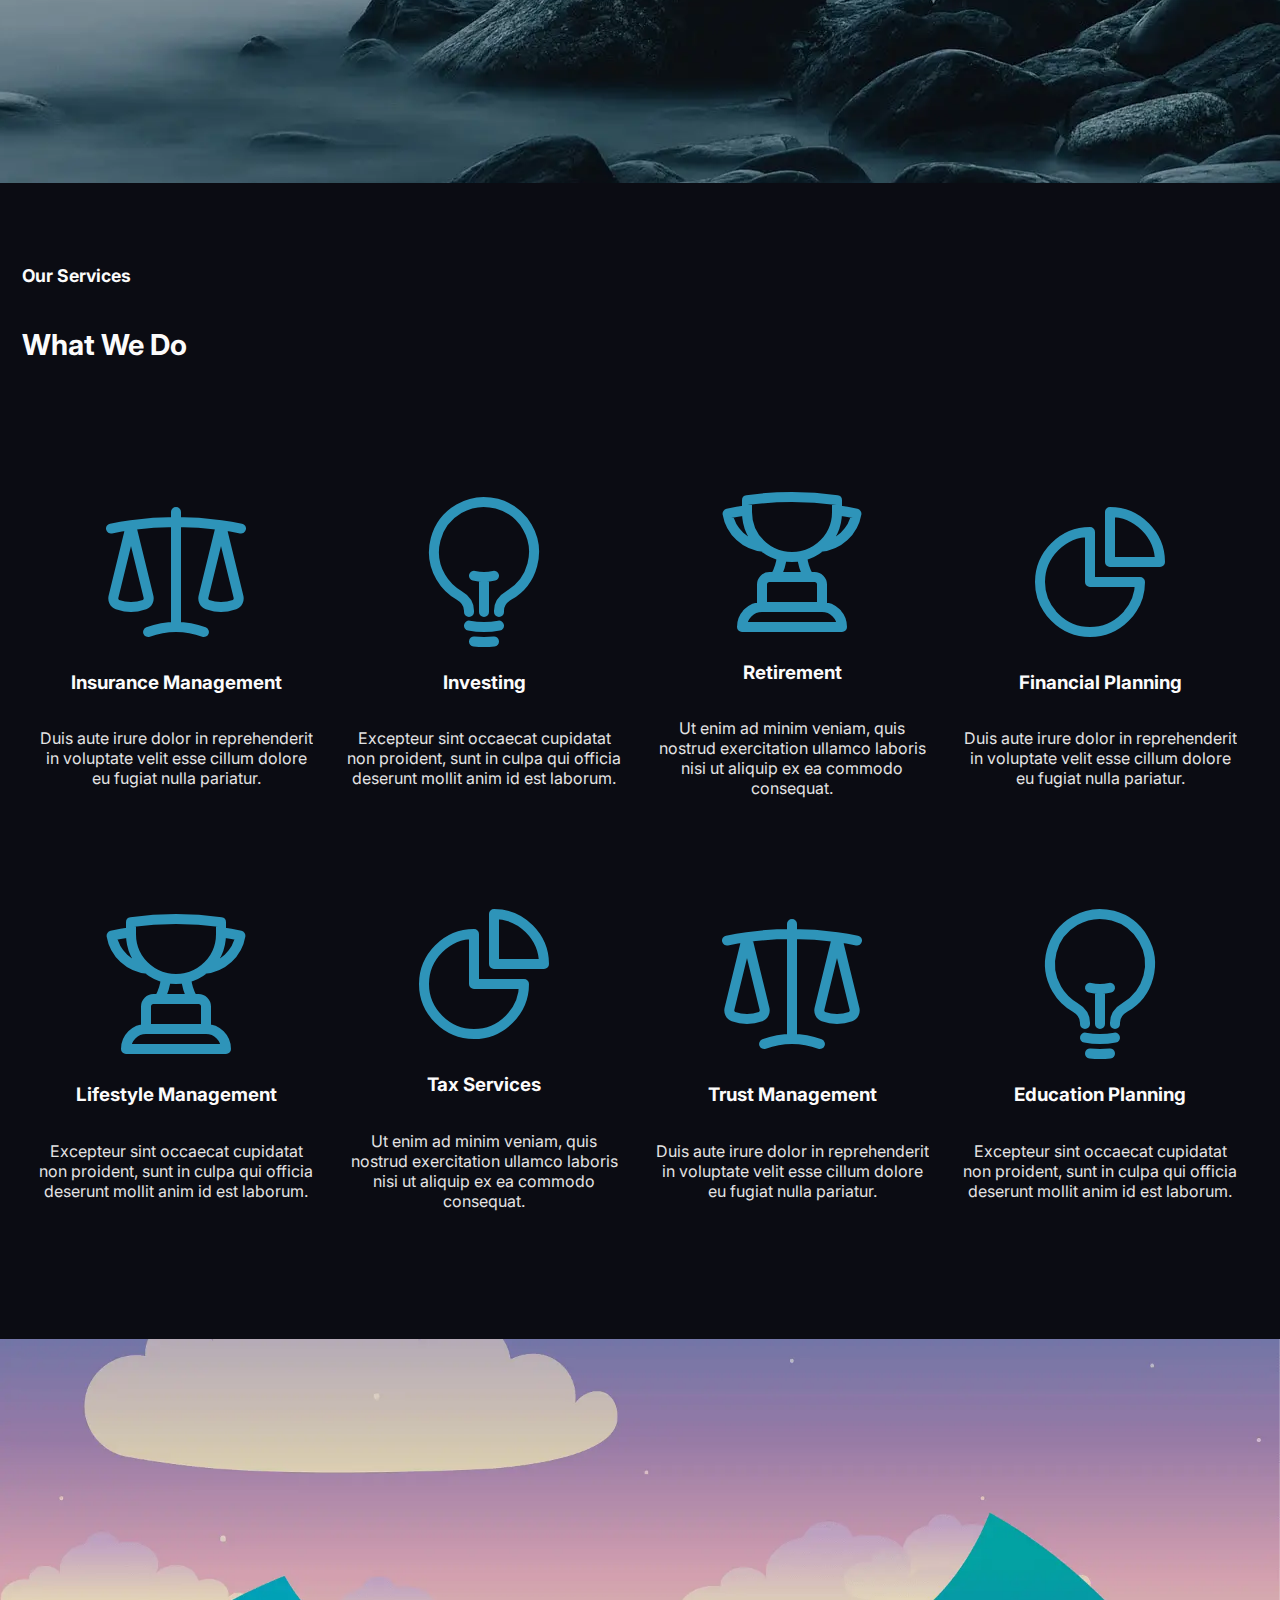
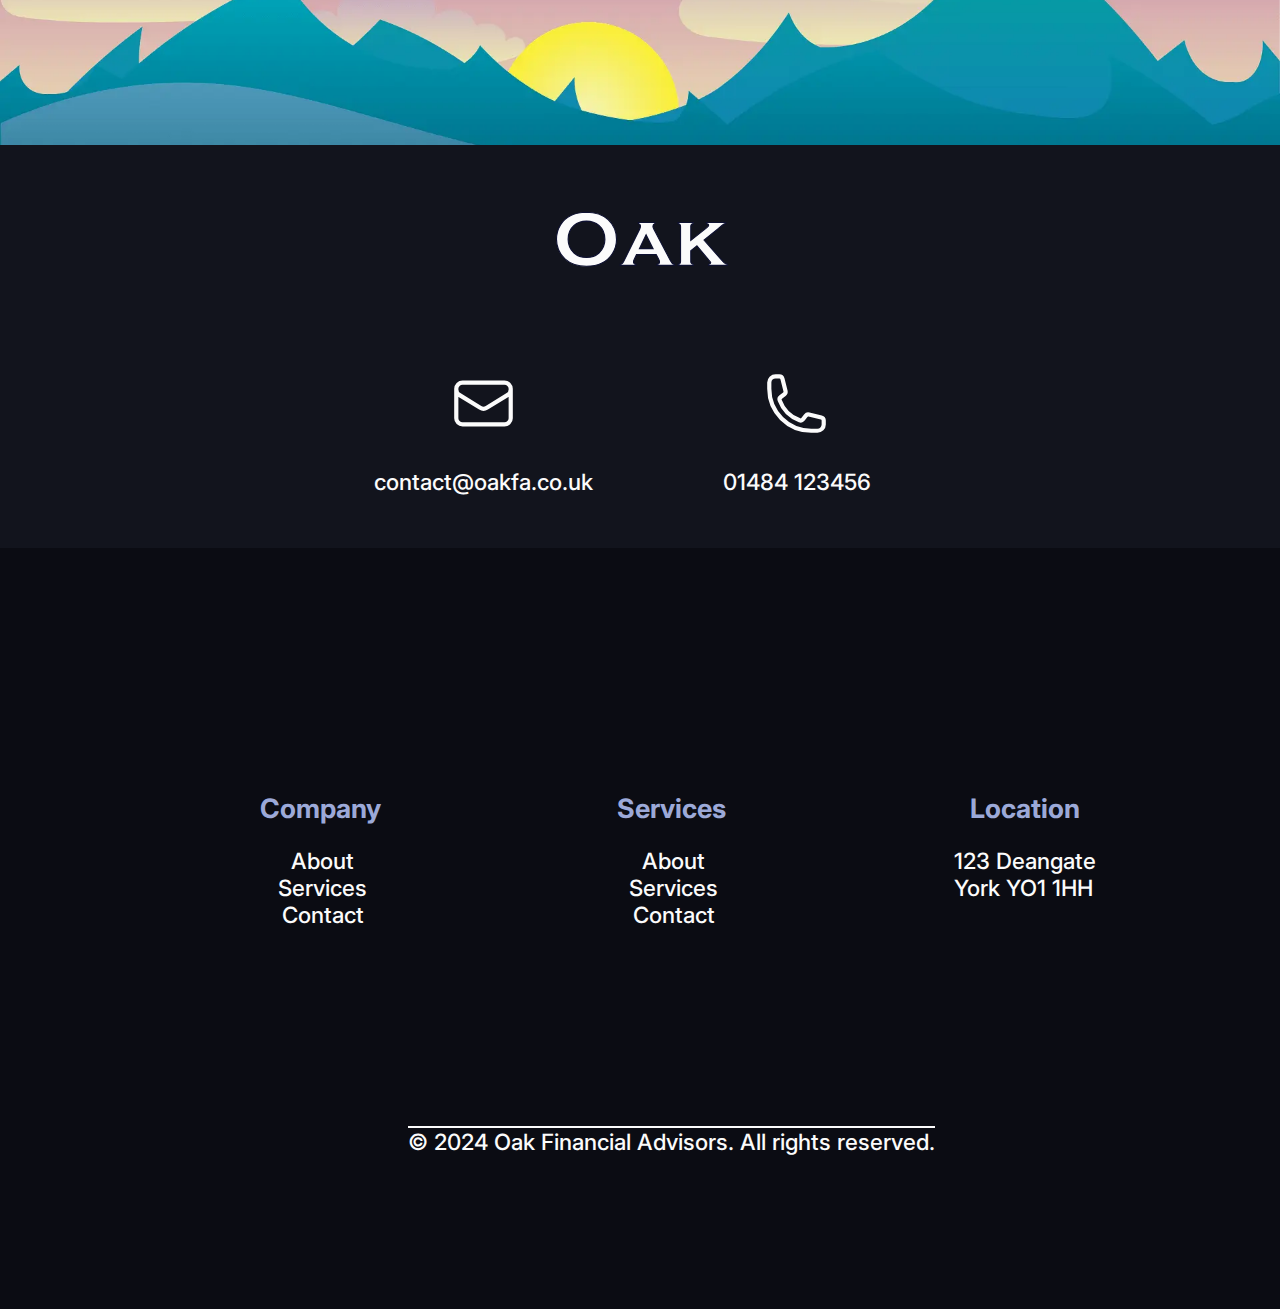
==== commit 1a1a03a3: "```" ====
--- a/index.html
+++ b/index.html
@@ -233,29 +233,41 @@
                 <span role="img" aria-label="Oak logo text"></span>
             </a>
             <div class="footer-contact">
-                <h2>Contact Us</h2>
-                <div class="contact-image" id="mail-image">
-                    <span role="img" aria-label="Mail Icon"></span>
-                </div>
-                <p>contact@oakfa.co.uk</p>
-                <div class="contact-image" id="phone-image">
-                    <span role="img" aria-label="Phone Icon"></span>
-                </div>
-                <p>01484 123456</p>
+                <div class="contact-cont">
+                    <div class="contact-image" id="mail-image">
+                        <span role="img" aria-label="Mail Icon"></span>
+                    </div>
+                    <p>contact@oakfa.co.uk</p>
+                </div>
+                <div class="contact-cont">
+                    <div class="contact-image" id="phone-image">
+                        <span role="img" aria-label="Phone Icon"></span>
+                    </div>
+                    <p>01484 123456</p>
+                </div>
             </div>
         </div>
         <div class="second-footer"> 
             <div class="quick-links">
-                <h2>Quick Links</h2>
                 <ul class="link-cont">
+                    <h2>Company</h2>
                     <li><a href="about.html">About</a></li>
                     <li><a href="services.html">Services</a></li>
                     <li><a href="contact.html">Contact</a></li>
                 </ul>
+                <ul class="link-cont">
+                    <h2>Services</h2>
+                    <li><a href="about.html">About</a></li>
+                    <li><a href="services.html">Services</a></li>
+                    <li><a href="contact.html">Contact</a></li>
+                </ul>
+                <ul class="link-cont">
+                    <li><h2>Location</h2></li>
+                    <li><a href="contact.html">123 Deangate<br>York YO1 1HH<br></a></li>
+                </ul>
             </div>
             <p>© 2024 Oak Financial Advisors. All rights reserved.</p>
         </div>
-        
     </footer>
 
 </body>
--- a/style.css
+++ b/style.css
@@ -22,11 +22,8 @@
     color: #000001;
 }
 
-.primary-navigation a,
-.first-footer ul li a {
-    text-decoration: none;
-    color: #f0fbff;
-    font-weight: bold;
+li a:hover {
+    color: #fbfbfb;
 }
 
 p {
@@ -40,11 +37,6 @@
     gap: var(--gap, 1rem);
 }
 
-.primary-navigation li a:hover,
-.first-footer ul li a:hover {
-    color: #5fc9f3;
-}
-
 .grid {
     display: grid;
     gap: var(--gap, 1rem);
@@ -67,7 +59,7 @@
 .header-cont h1 {
     font-size: 3em;
     font-weight: 700;
-    color: #f0fbff;
+    color: #fbfbfb;
     margin-top: 1em;
     text-align: center;
 }
@@ -106,6 +98,28 @@
     list-style: none;
 }
 
+.primary-navigation a {
+    position: relative;
+    text-decoration: none;
+    color: #fbfbfb;
+    font-weight: 600;
+}
+
+.primary-navigation a:after {
+    content: '';
+    position: absolute;
+    width: 0;
+    height: 3px;
+    left: 0;
+    bottom: -0.25em;
+    background-color: #2E94B9;
+    transition: 0.3s;
+}
+
+.primary-navigation a:hover:after {
+    width: 100%;
+}
+
 .mobile-nav-toggle {
     display: none;
 }
@@ -124,12 +138,10 @@
 
 .hidden {
     opacity: 0;
-    transform: translateX(-100%);
 }
 
 .show {
     opacity: 1;
-    transform: translateX(0);
 }
 
 .hero {
@@ -143,14 +155,14 @@
 .hero h1 {
     font-size: 2em;
     font-weight: 700;
-    color: #f0fbff;
+    color: #fbfbfb;
     margin-top: 1em;
     text-align: left;
 }
 
 .hero p {
     font-size: 1.2em;
-    color: #f0fbff;
+    color: #fbfbfb;
     opacity: 1;
     font-weight: 600;
     margin-top: 1em;
@@ -159,7 +171,7 @@
 .contact-button,
 .services-button {
     background-color: #2E94B9;
-    color: #f0fbff;
+    color: #fbfbfb;
     padding: 1em 2em;
     border: none;
     border-radius: 0.4em;
@@ -167,6 +179,11 @@
     font-weight: 700;
     margin-top: 1em;
     cursor: pointer;
+}
+
+.contact-button:hover {
+    transform: scale(1.05);
+    transition: 0.3s;
 }
 
 /* About */
@@ -199,7 +216,12 @@
 
 .services-button {
     background-color: #20252c;
-    color: #fbfbfb;
+    border: 0.2em solid #20252c;
+}
+
+.services-button:hover {
+    background-color: #2E94B9;
+    transition: 0.3s;
 }
 
 /* Points */
@@ -294,6 +316,7 @@
     flex-direction: column;
     justify-content: center;
     padding: 2em;
+    position: relative;
 }
 
 .review-box {
@@ -307,7 +330,7 @@
     opacity: 1;
 }
 
-.speech-mark {
+.review .speech-mark {
     width: 3em;
     height: 3em;
     background-color: #6e44c4;
@@ -371,6 +394,11 @@
     margin-top: 2em;
 }
 
+#why-button:hover {
+    background-color: #2E94B9;
+    transition: 0.3s;
+}
+
 /* Services */
 
 .services {
@@ -475,17 +503,16 @@
     padding: 0 1em 1em 1em;
 }
 
-.footer-contact h2 {
-    font-size: 1.2em;
-    font-weight: 700;
-    color: #9ca9d8;
-    margin-top: 1em;
-    text-underline-offset: 0.2em;
-}
-
-.footer-contact p {
+.contact-cont {
+    display: flex;
+    flex-direction: column;
+    align-items: center;
+    gap: 0.4em;
+}
+
+.contact-cont p {
     opacity: 1;
-    font-size: 0.9em;
+    font-size: 1em;
     color: #fbfbfb;
     font-weight: 500;
 }
@@ -511,9 +538,9 @@
 
 .second-footer {
     background-color: #0b0c13;
-    min-height: 18em;
-    width: 100%;
-    padding: 0;
+    min-height: 26em;
+    width: 100%;
+    padding: 4em 1.4em;
     margin: 0 auto;
     font-size: 1.2em;
     display: flex;
@@ -522,28 +549,40 @@
     justify-content: space-around;
     --gap: 3rem;
 }
+
+.quick-links {
+    display: flex;
+    flex-direction: column;
+    padding: 1em;
+    width: 100%;
+    max-width: 45em;
+}
+
 .second-footer h2 {
     font-size: 1.2em;
     font-weight: 700;
     color: #9ca9d8;
-    margin-top: 1em;
-    text-underline-offset: 0.2em;
 }
 
 .second-footer ul {
+    display: flex;
+    flex-direction: column;
     list-style: none;
-    display: flex;
-    flex-direction: column;
-    align-items: center;
+    padding: 0;
 }
 
 .second-footer ul li {
-    margin-right: 1em;
+    margin-left: 0.2em;
 }
 
 .second-footer ul li a {
     font-weight: 500;
     color: #fbfbfb;
+    text-decoration: none;
+}
+
+.second-footer ul li a:hover {
+    color: #9ca9d8;
 }
 
 .second-footer p {
@@ -551,7 +590,6 @@
     font-size: 1em;
     color: #fbfbfb;
     font-weight: 500;
-    text-align: center;
     border-top: #fbfbfb 0.1em solid;
 }
 
@@ -757,6 +795,27 @@
         max-width: 75em;
     }
 
+    .footer-contact {
+        display: grid;
+        grid-template-columns: repeat(2, minmax(0, 1fr));
+        gap: 0;
+    }
+
+    .contact-cont {
+        min-width: 14em;
+    }
+    
+    .quick-links {
+        display: grid;
+        grid-template-columns: repeat(auto-fit, minmax(min(100%/3, max(8em, 100%/5)), 1fr));;
+        justify-content: center;
+        gap: 2em;
+        padding: 3em 0;
+    }
+
+    .second-footer ul {
+        align-items: center;
+    }
 }
 
 @media (min-width: 992px) {
@@ -766,6 +825,10 @@
         margin-left: auto;
     }
 
+    .hero h1 {
+        font-size: 3em;
+    }
+
     .logo {
         margin-left: 5%;
         width: 8em;
@@ -775,7 +838,14 @@
     .header-cont {
         height: 55em;
     }
-
+    
+    .first-footer {
+        font-size: 1.4em;
+    }
+
+    .second-footer {
+        font-size: 1.4em;
+    }
 }
 
 @media (min-width: 1200px) {
@@ -794,4 +864,8 @@
         height: 9em;
         margin: auto 0;
     }
+
+    .hero h1 {
+        font-size: 3.2em;
+    }
 }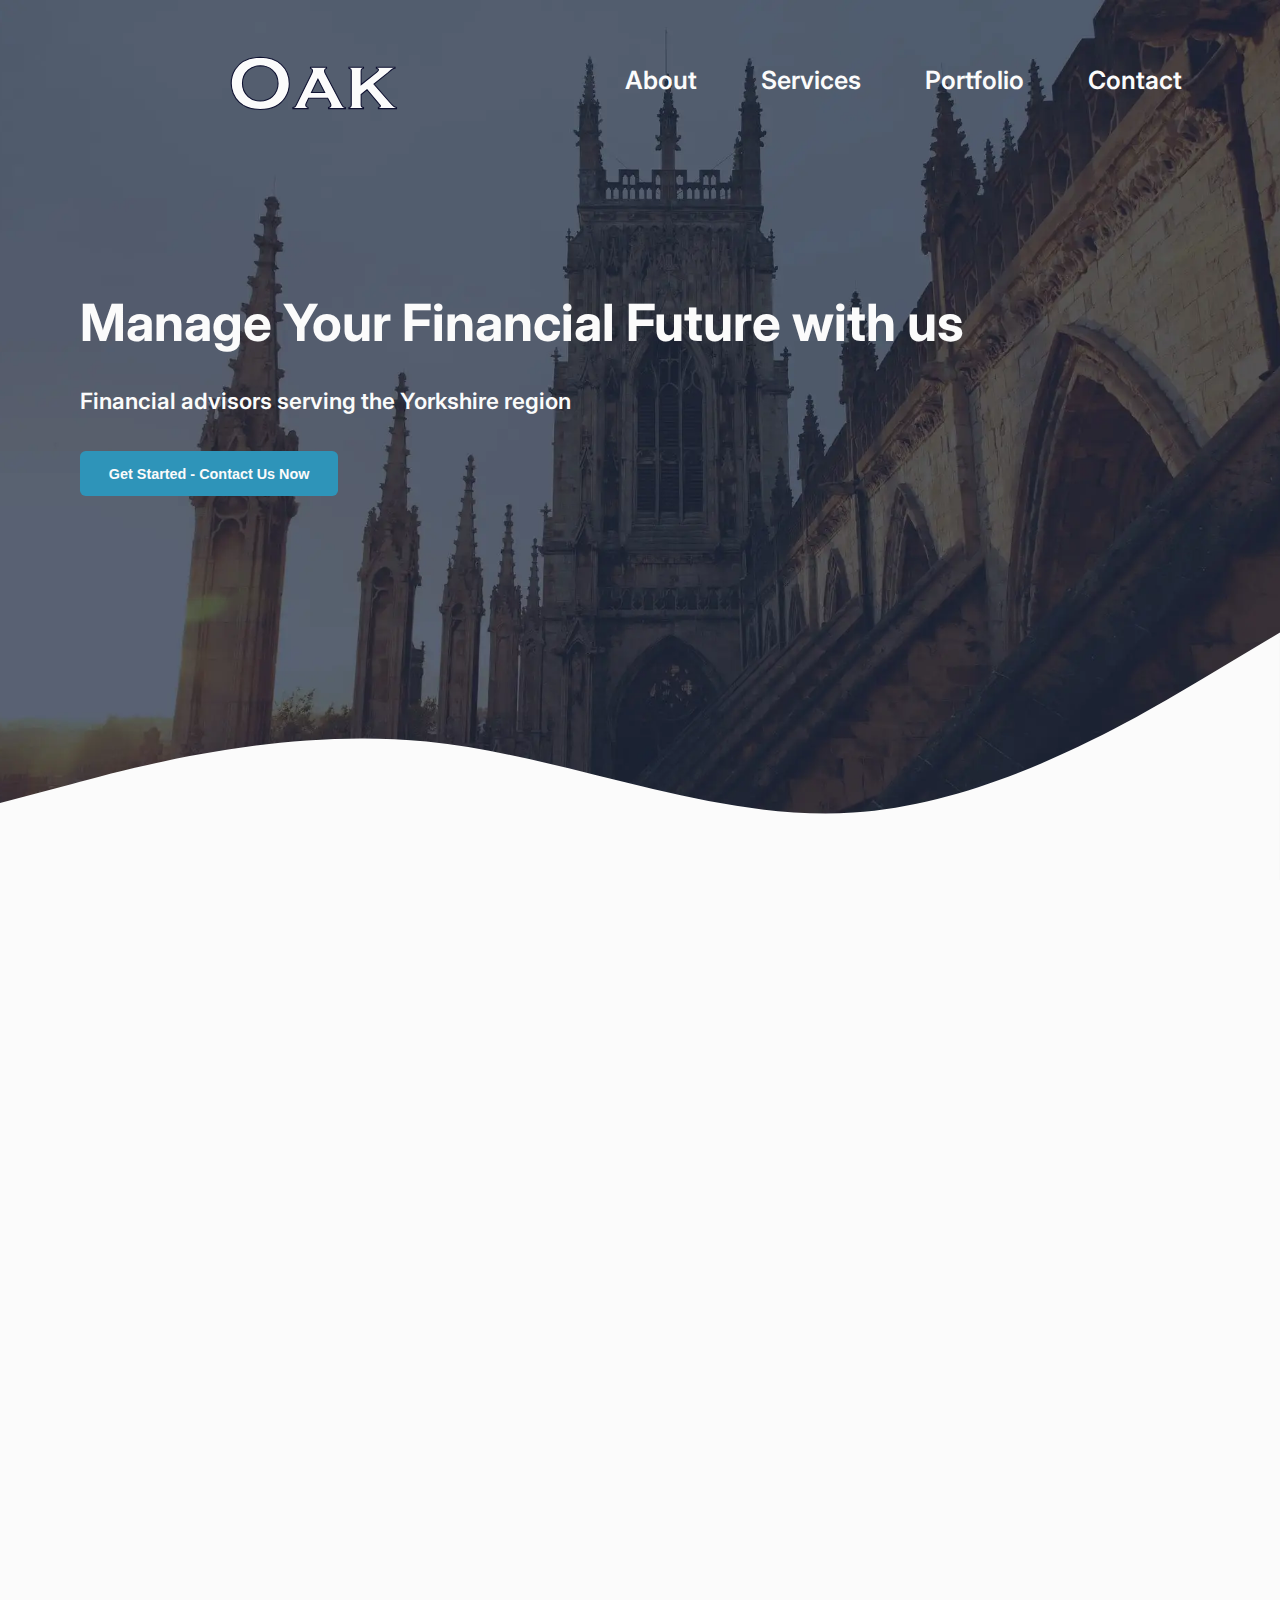
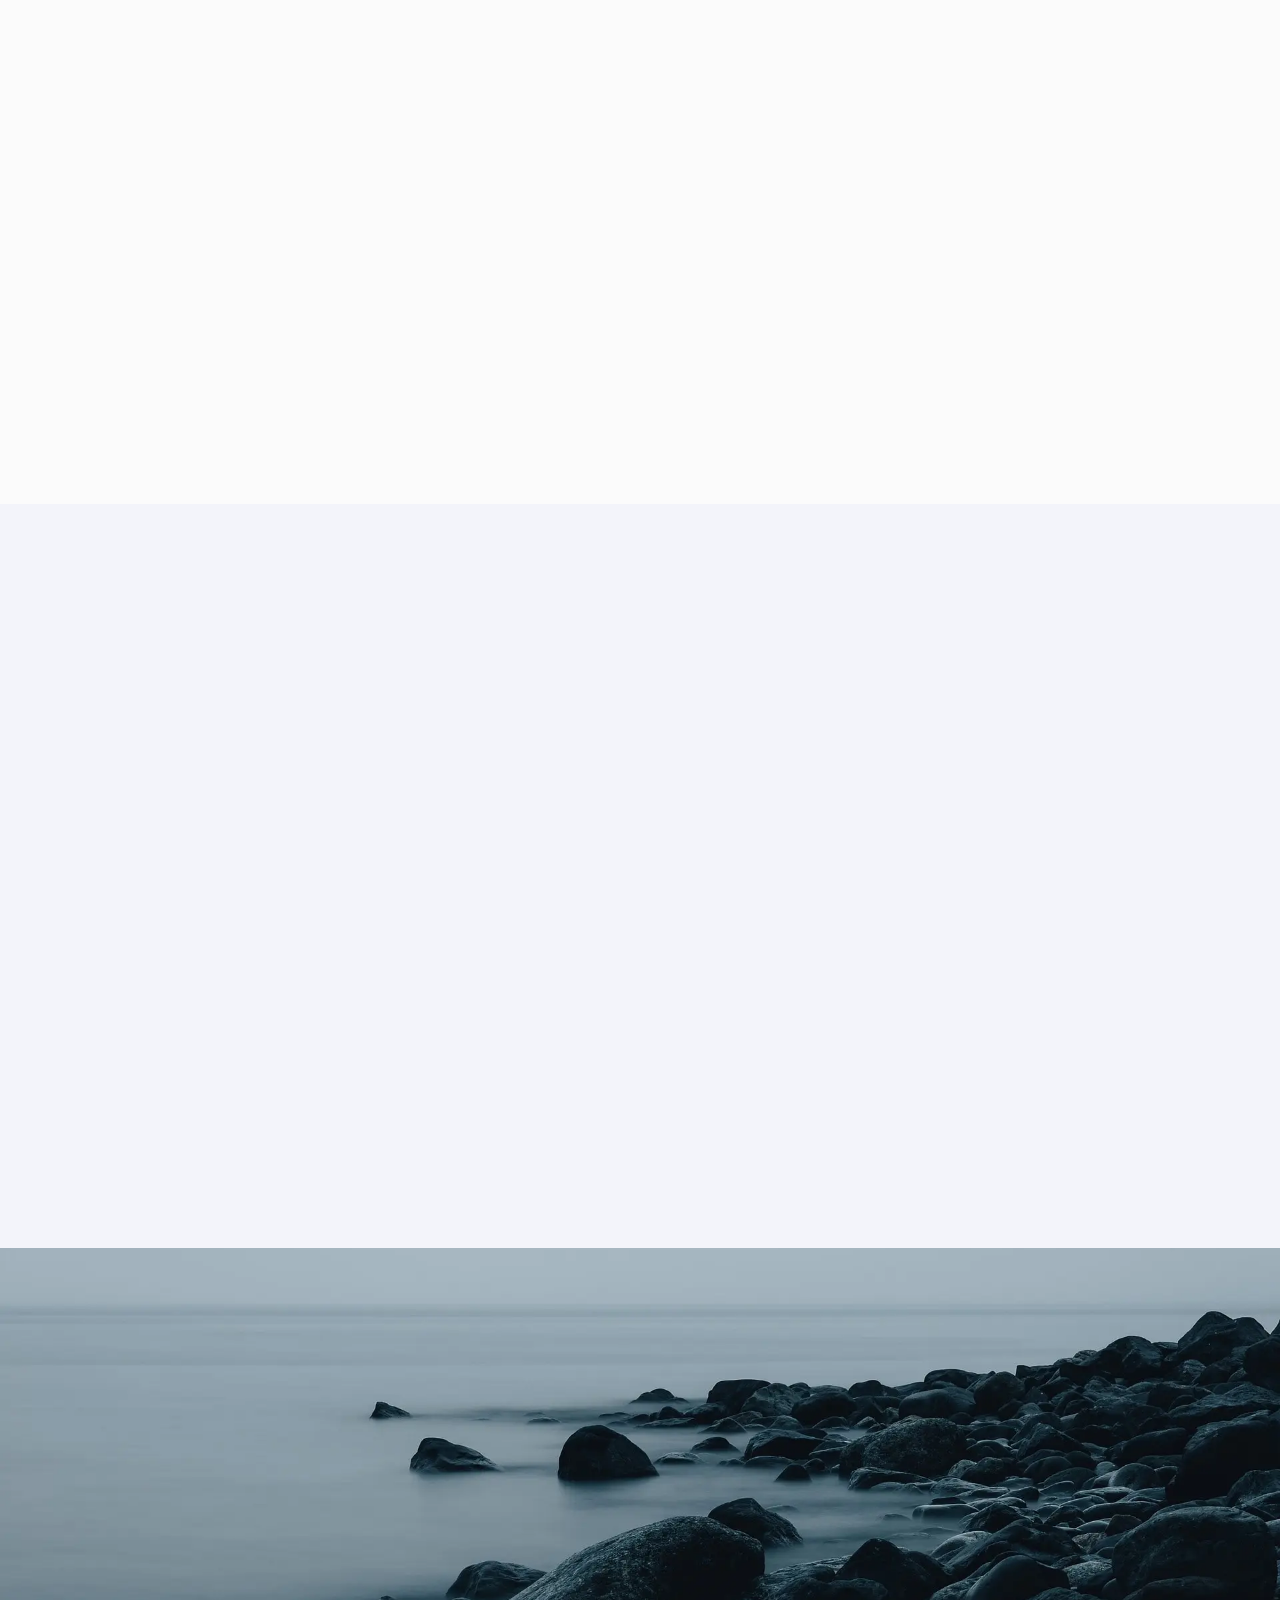
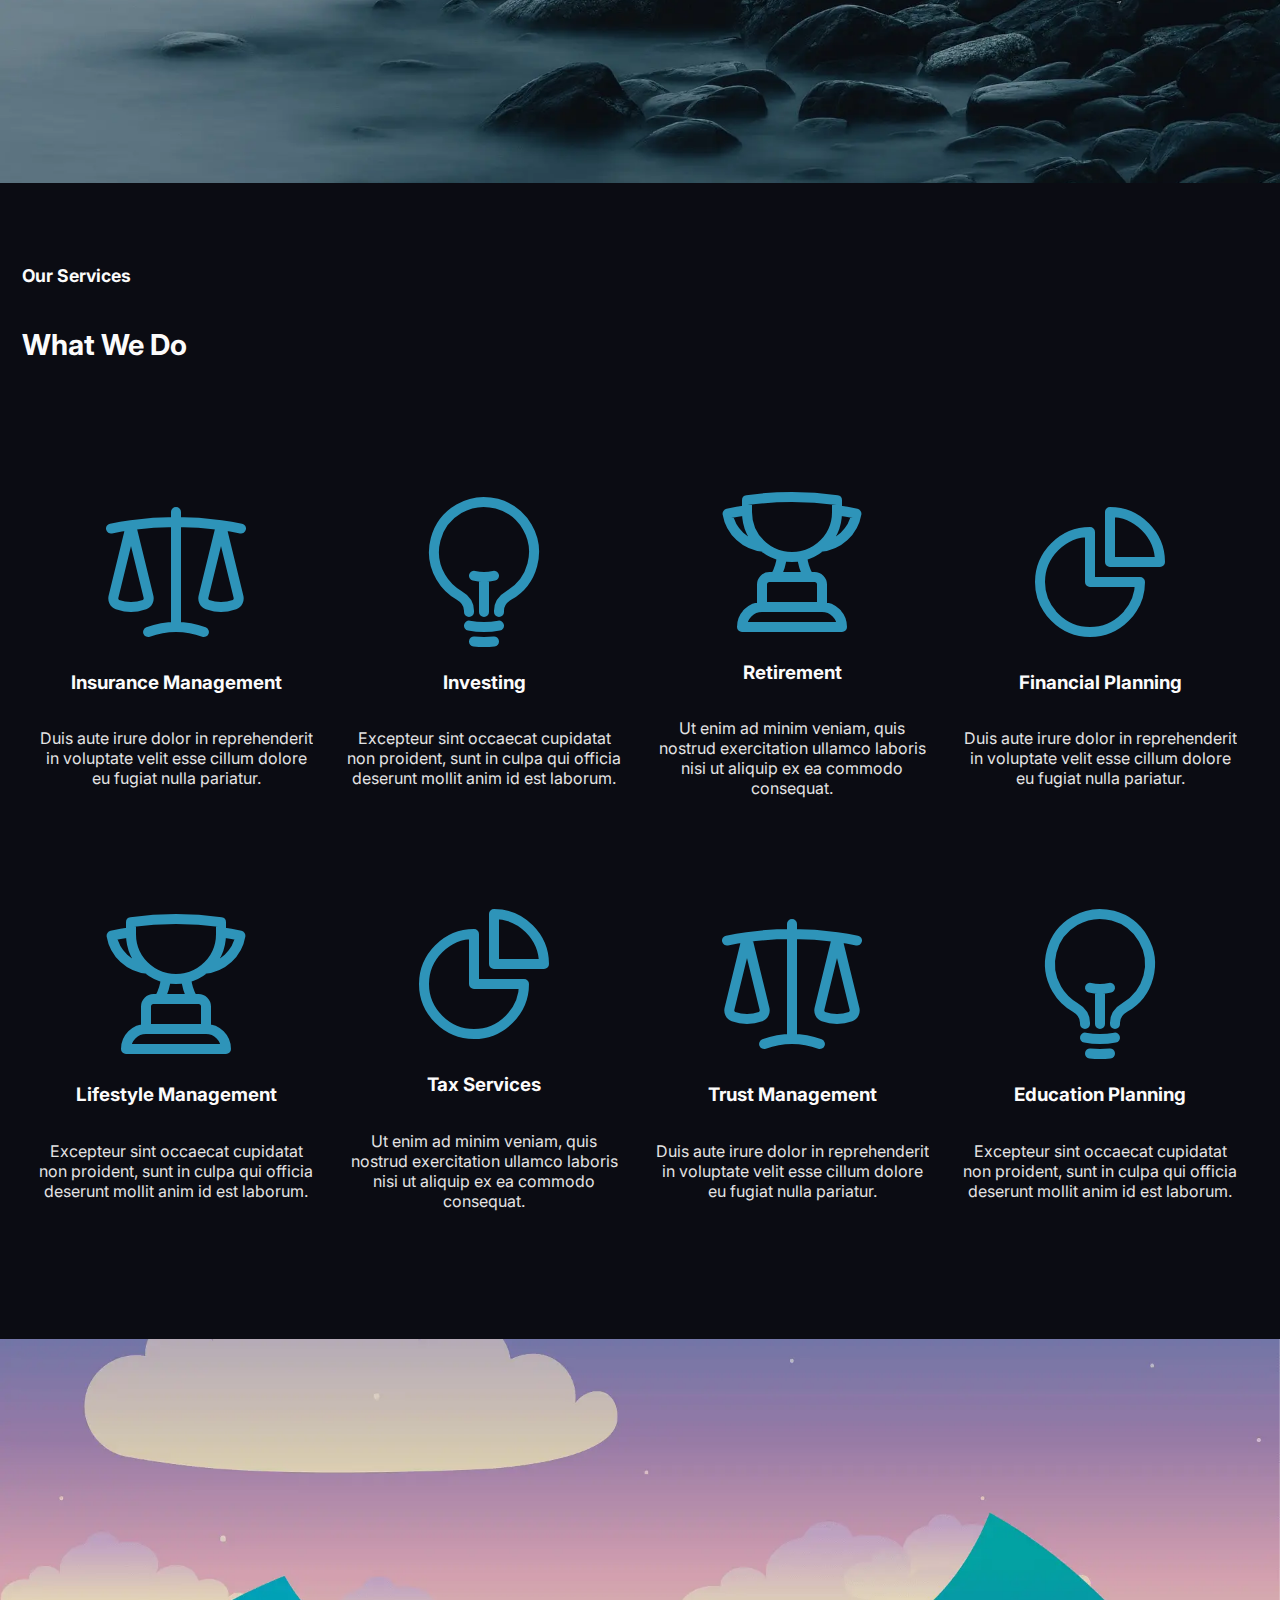
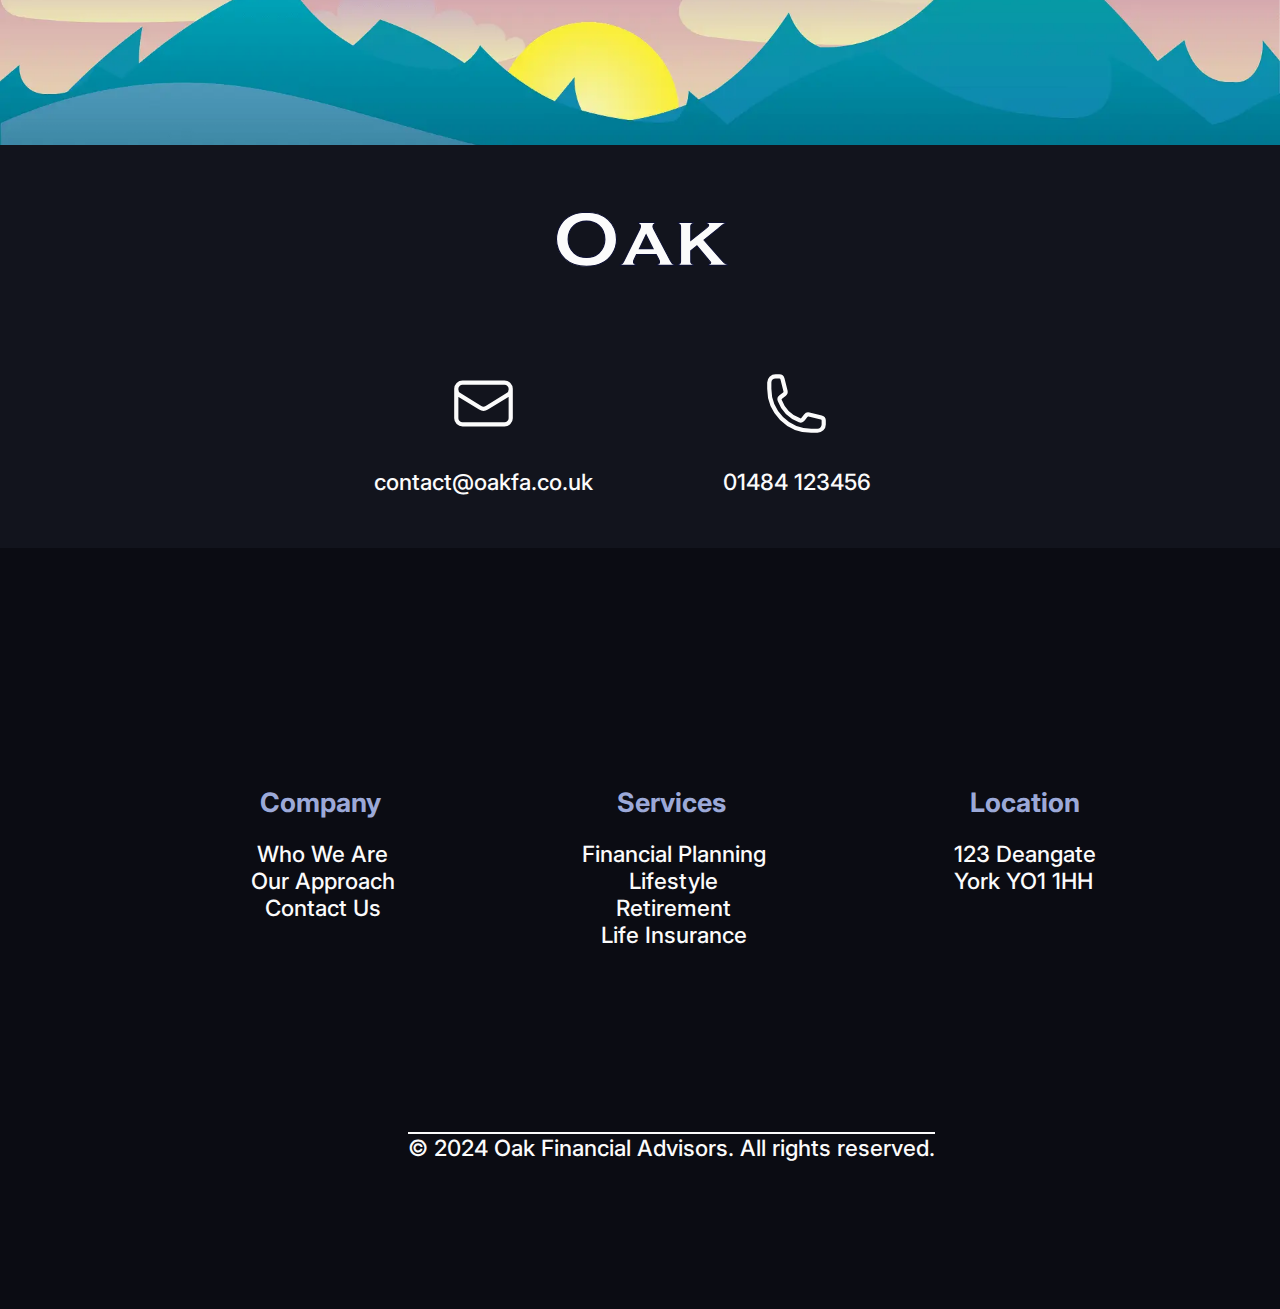
==== commit 5c7ec576: "```" ====
--- a/index.html
+++ b/index.html
@@ -251,15 +251,16 @@
             <div class="quick-links">
                 <ul class="link-cont">
                     <h2>Company</h2>
-                    <li><a href="about.html">About</a></li>
-                    <li><a href="services.html">Services</a></li>
-                    <li><a href="contact.html">Contact</a></li>
+                    <li><a href="about.html">Who We Are</a></li>
+                    <li><a href="services.html">Our Approach</a></li>
+                    <li><a href="contact.html">Contact Us</a></li>
                 </ul>
                 <ul class="link-cont">
                     <h2>Services</h2>
-                    <li><a href="about.html">About</a></li>
-                    <li><a href="services.html">Services</a></li>
-                    <li><a href="contact.html">Contact</a></li>
+                    <li><a href="services.html">Financial Planning</a></li>
+                    <li><a href="services.html">Lifestyle</a></li>
+                    <li><a href="services.html">Retirement</a></li>
+                    <li><a href="services.html">Life Insurance</a></li>
                 </ul>
                 <ul class="link-cont">
                     <li><h2>Location</h2></li>
--- a/style.css
+++ b/style.css
@@ -356,7 +356,9 @@
     padding: 4em 1.4em;
     display: flex;
     flex-direction: column;
-    background: url(./images/sea.webp) no-repeat center;
+    background: url(./images/sea.webp) no-repeat;
+    background-size: cover;
+    background-position: center;
 }
 
 .why-text {
@@ -556,6 +558,7 @@
     padding: 1em;
     width: 100%;
     max-width: 45em;
+    
 }
 
 .second-footer h2 {
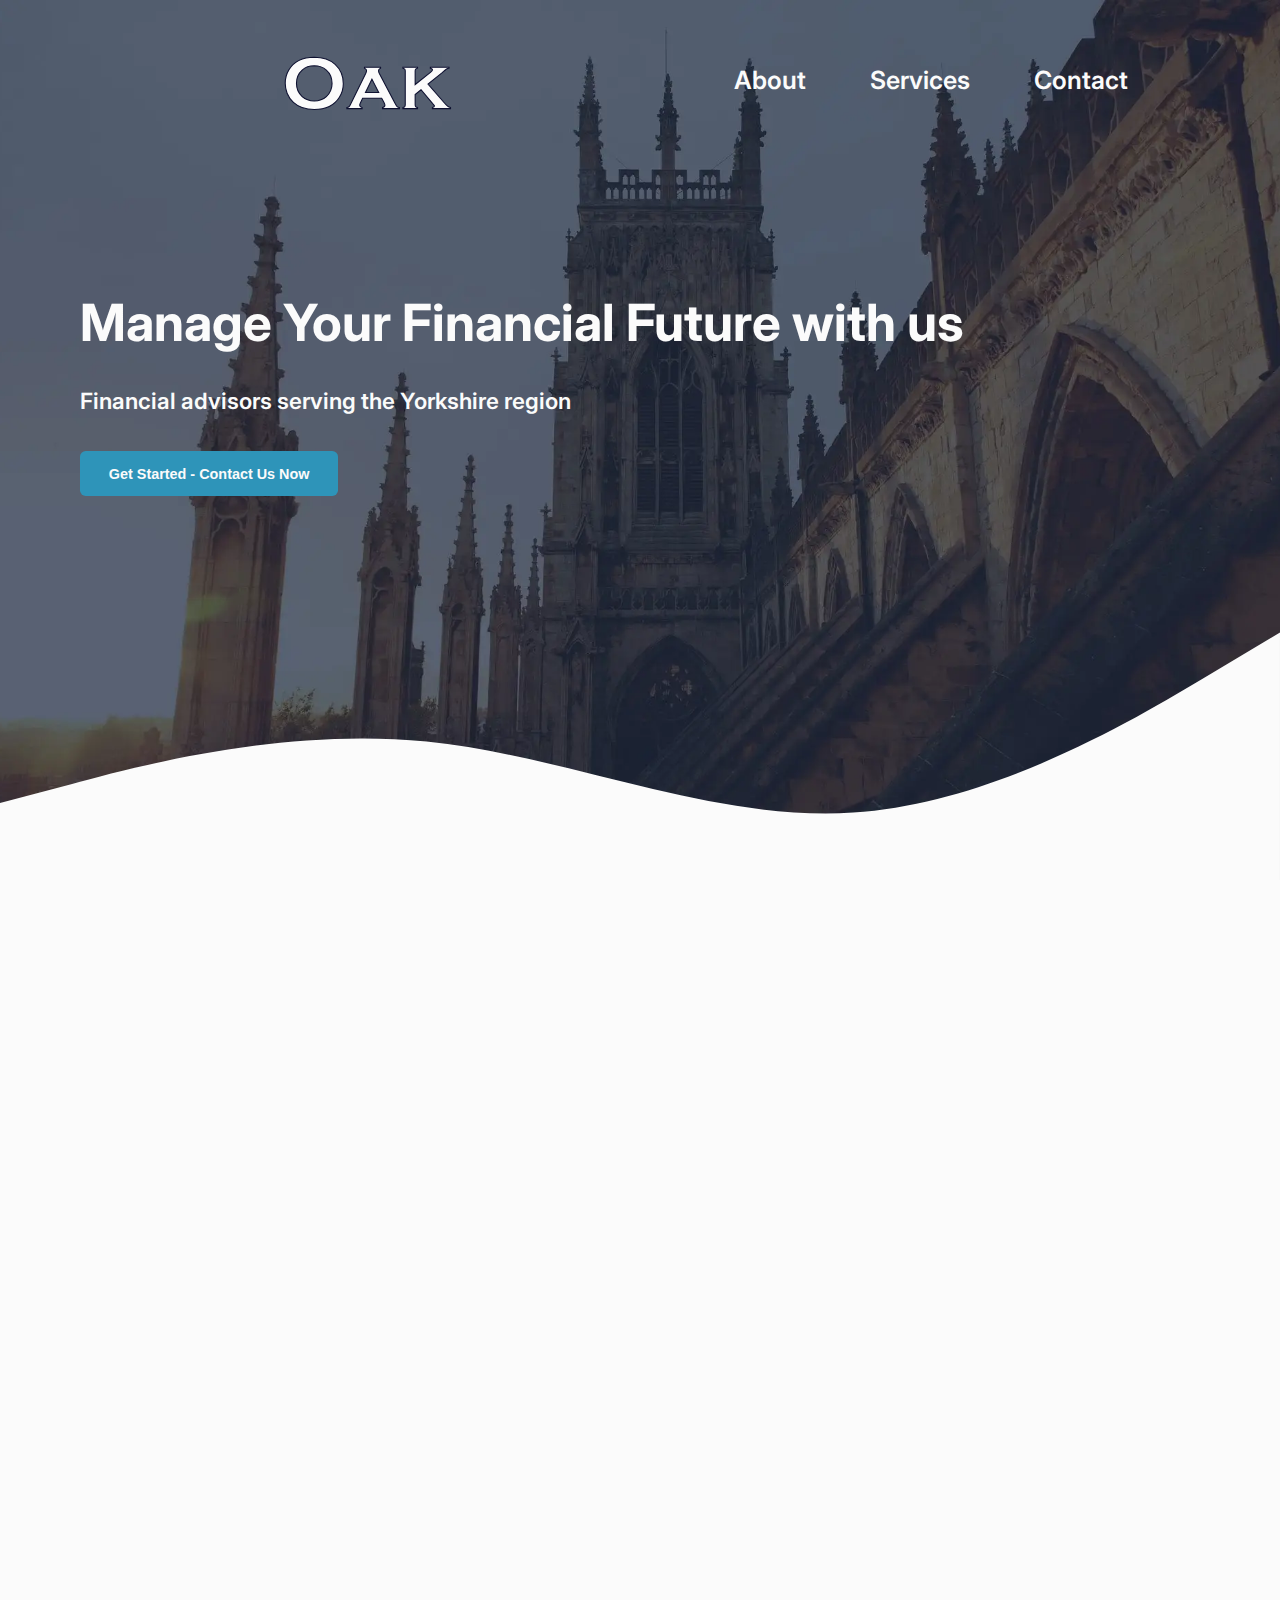
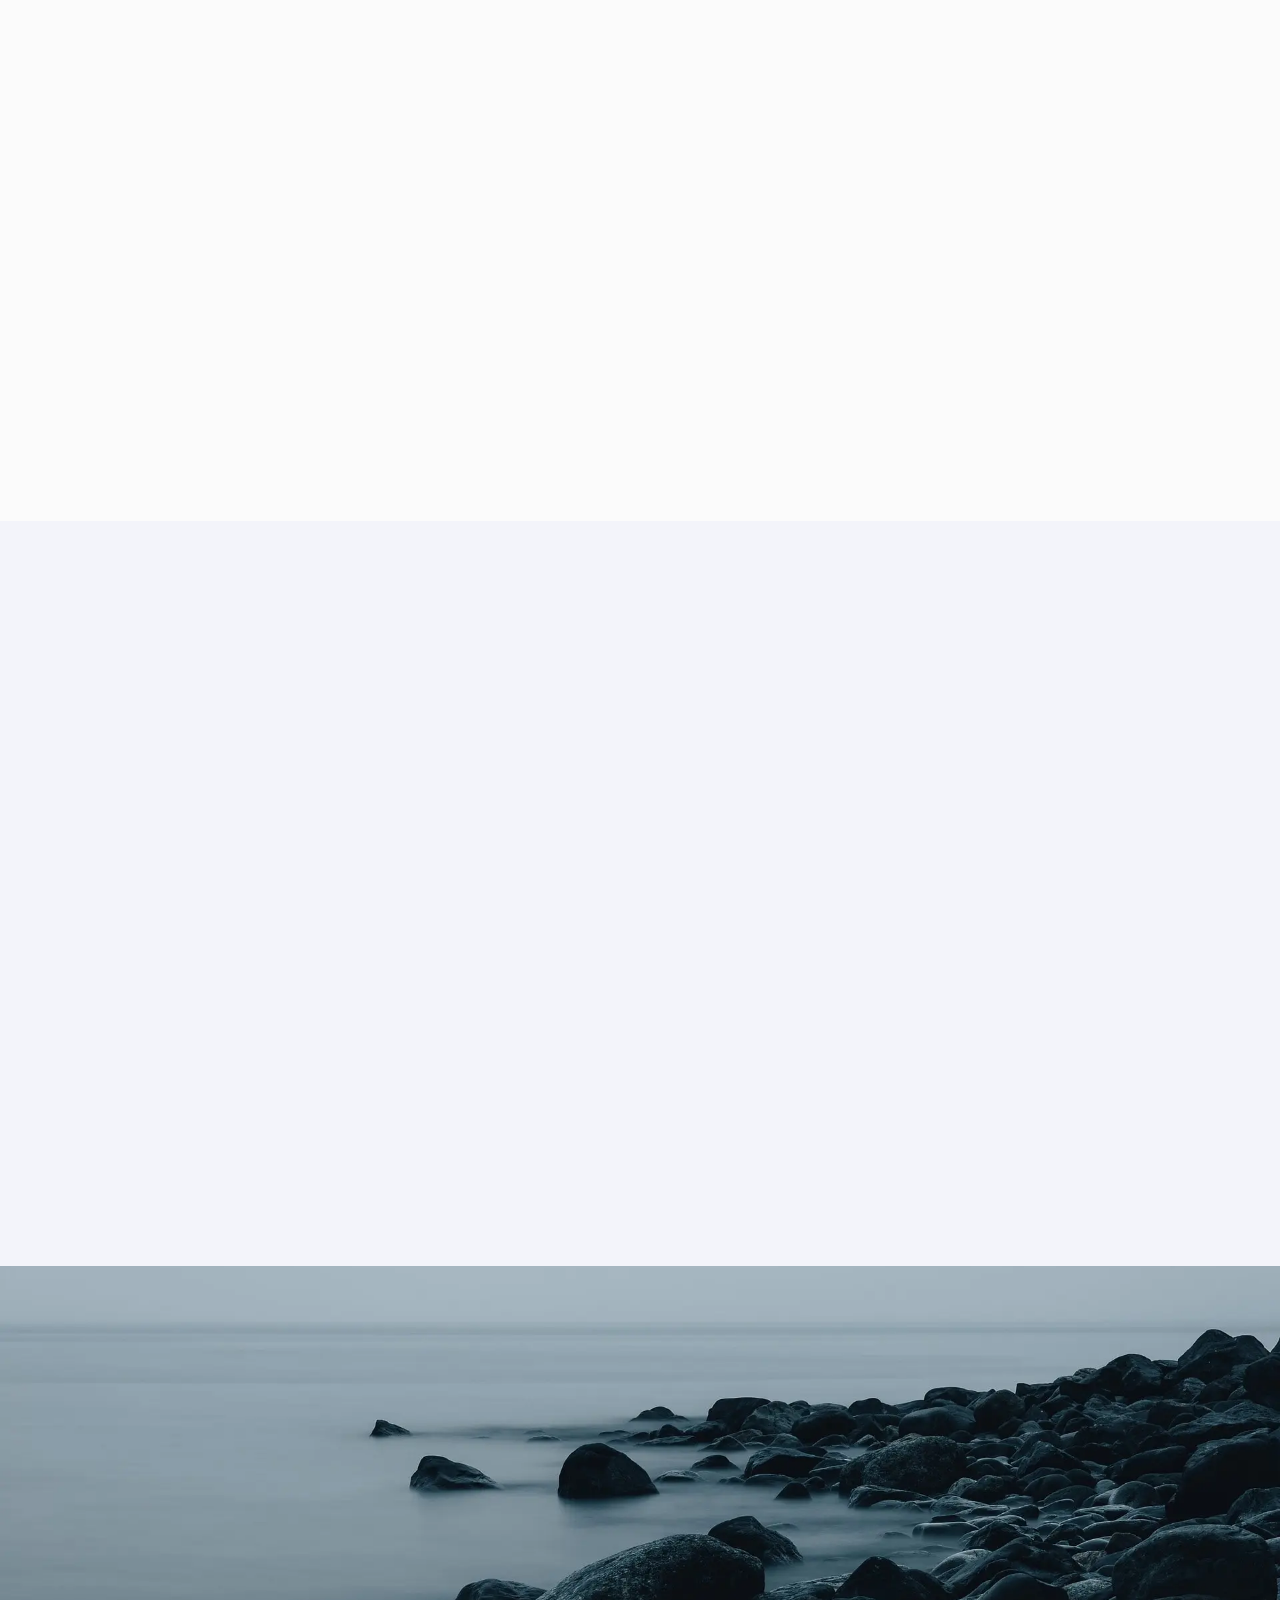
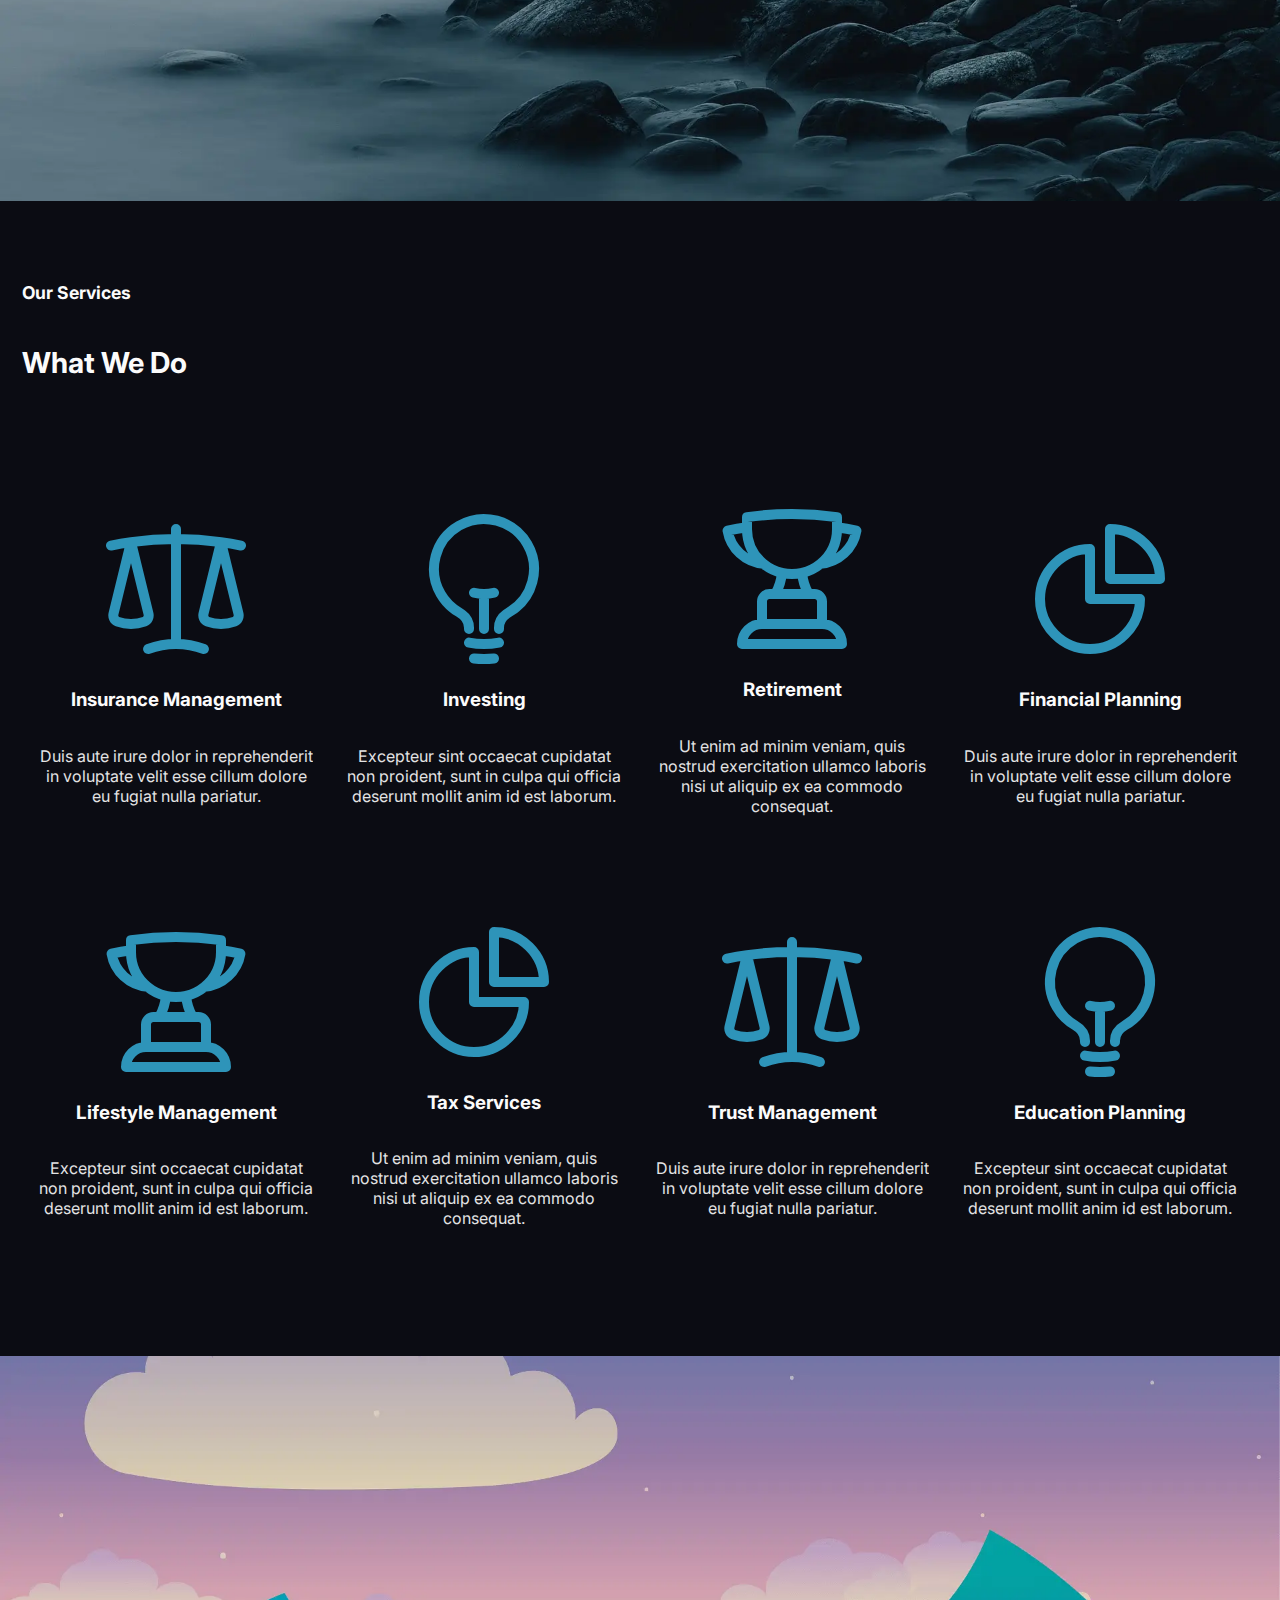
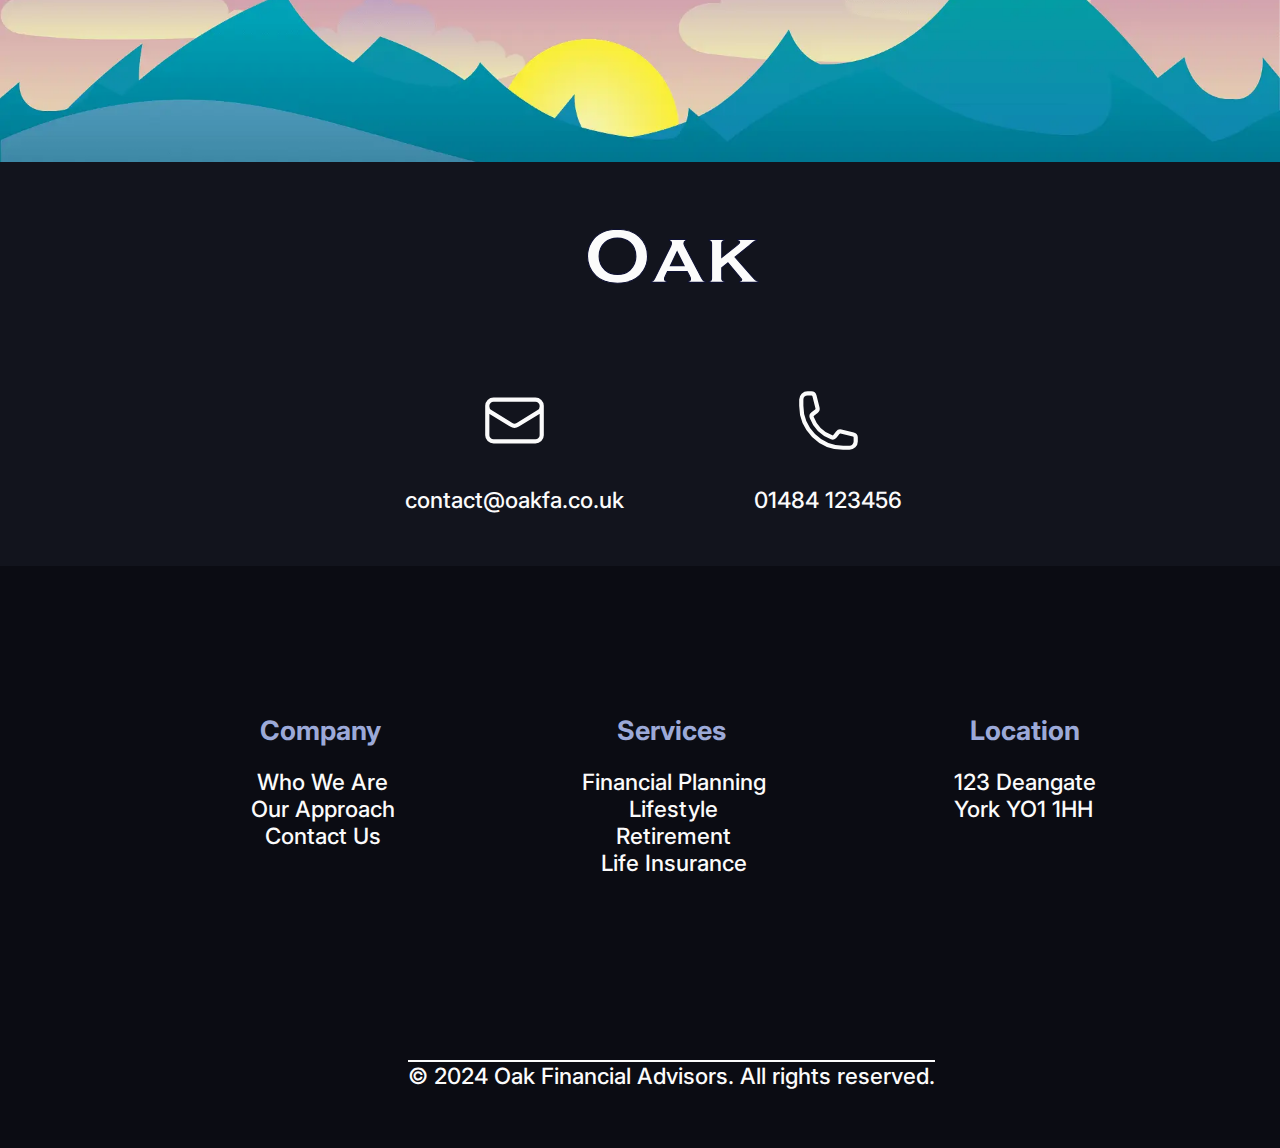
==== commit b44b22d1: "Changed review name" ====
--- a/index.html
+++ b/index.html
@@ -31,7 +31,6 @@
                 <ul id="primary-navigation" data-visible="false" class="primary-navigation flex">
                     <li class="active"><a href="about.html">About</a>
                     <li><a href="services.html">Services</a>
-                    <li><a href="index.html#portfolio">Portfolio</a>
                     <li><a href="contact.html">Contact</a>
                 </ul>
             </nav>
@@ -119,7 +118,7 @@
                         </div>
                         <p>Lorem ipsum dolor sit amet, consectetur adipiscing elit, sed do eiusmod tempor incididunt ut labore et dolore magna aliqua. 
                             Ut enim ad minim veniam, quis nostrud exercitation ullamco laboris nisi ut aliquip ex ea commodo consequat.</p>
-                        <h3>Amanda Knox</h3>  
+                        <h3>Becky Taylor</h3>  
                         <div class="review-box">
                             <p class="upper-text">Planning for Retirement</p>
                         </div>
--- a/style.css
+++ b/style.css
@@ -56,7 +56,8 @@
     --gap: 3rem;
 }
 
-.header-cont h1 {
+.header-cont h1,
+.header-cont-other h1 {
     font-size: 3em;
     font-weight: 700;
     color: #fbfbfb;
@@ -64,13 +65,19 @@
     text-align: center;
 }
 
-.header-cont {
+.header-cont,
+.header-cont-other {
     background-image: url(./images/york-minster-cover.webp);
     background-size: cover;
     background-repeat: no-repeat;
     background-position: center;
     position: relative;
     height: 45em;
+}
+
+.header-cont-other {
+    background-image: url(./images/office-cover.webp);
+    height: 32em;
 }
 
 .header-bottom {
@@ -192,7 +199,8 @@
 .points,
 .reviews,
 .services,
-.people {
+.people,
+.points-other {
     background-color: #fbfbfb;
     padding: 4em 1.4em;
 }
@@ -246,26 +254,47 @@
     color: #333;
 }
 
-.point {
-    display: block;
+.points-other h3 {
+    font-size: 2.2em;
+    font-weight: bold;
+    margin-top: 0.4em;
+    opacity: 1;
+    color: #333;
+}
+
+.points-other p {
+    font-size: 1em;
+    color: #6e44c4;
+    opacity: 1;
+}
+
+.point,
+.point-other {
+    display: flex;
+    flex-direction: column;
+    align-items: center;
     margin: 0;
     padding: 1em;
     width: 100%;
     height: 100%;
+    text-align: center;
 }
 
 .point:nth-child(1),
-.review:nth-child(1) {
+.review:nth-child(1),
+.point-other:nth-child(1) {
     transition-delay: 200ms;
 }
 
 .point:nth-child(2),
-.review:nth-child(2) {
+.review:nth-child(2),
+.point-other:nth-child(2) {
     transition-delay: 400ms;
 }
 
 .point:nth-child(3),
-.review:nth-child(3) {
+.review:nth-child(3),
+.point-other:nth-child(3) {
     transition-delay: 600ms;
 }
 
@@ -478,7 +507,7 @@
     background-color: #12141d;
     min-height: 18em;
     width: 100%;
-    padding: 0;
+    padding: 3em 0;
     margin: 0 auto;
     font-size: 1.2em;
     display: flex;
@@ -542,7 +571,7 @@
     background-color: #0b0c13;
     min-height: 26em;
     width: 100%;
-    padding: 4em 1.4em;
+    padding: 3em 1.4em;
     margin: 0 auto;
     font-size: 1.2em;
     display: flex;
@@ -598,6 +627,10 @@
 
 /* Contact Form */
 
+iframe {
+    width: 100%;
+}
+
 .contact-form {
     padding: 2em 2em;
     display: flex;
@@ -607,7 +640,6 @@
 
 .contact-form form {
     width: 100%;
-    border-top: #2E94B9 2px dashed;
     text-align: center;
 }
 
@@ -624,11 +656,19 @@
 
 .field .item {
     width: 100%;
-    border: #2E94B9 0.1em solid;
+    border: #e0e0e0 0.1em solid;
     padding: 0.5em;
     font-size: 1.2em;
-    border-radius: 0.1em;
+    border-radius: 0.4em;
     margin: 0;
+    background-color: #e0e0e0;
+}
+
+.input-field .item:focus,
+.textarea-field .item:focus {
+    border-bottom: #2E94B9 0.2em solid;
+    margin-bottom: -0.1em;
+    outline: none;
 }
 
 form .textarea-field .item {
@@ -704,17 +744,7 @@
     }
 }
 
-@media (max-width: 360px) {
-    .logo {
-        border: red 1px solid;
-    }
-}
-
 @media (min-width: 420px) {
-    .second-footer {
-        height: 2em;
-    }
-
     .hero {
         padding: 5em 3em;
     }
@@ -737,7 +767,8 @@
     }
 
     .point-cont,
-    .services-cont {
+    .services-cont,
+    .point-cont-other {
         display: grid;
         grid-template-columns: repeat(3, 1fr);
         gap: 1em;
@@ -819,6 +850,14 @@
     .second-footer ul {
         align-items: center;
     }
+
+    .first-footer {
+        padding: 0 1.4em;
+    }
+
+    .second-footer {
+        padding: 0 1.4em;
+    }
 }
 
 @media (min-width: 992px) {
